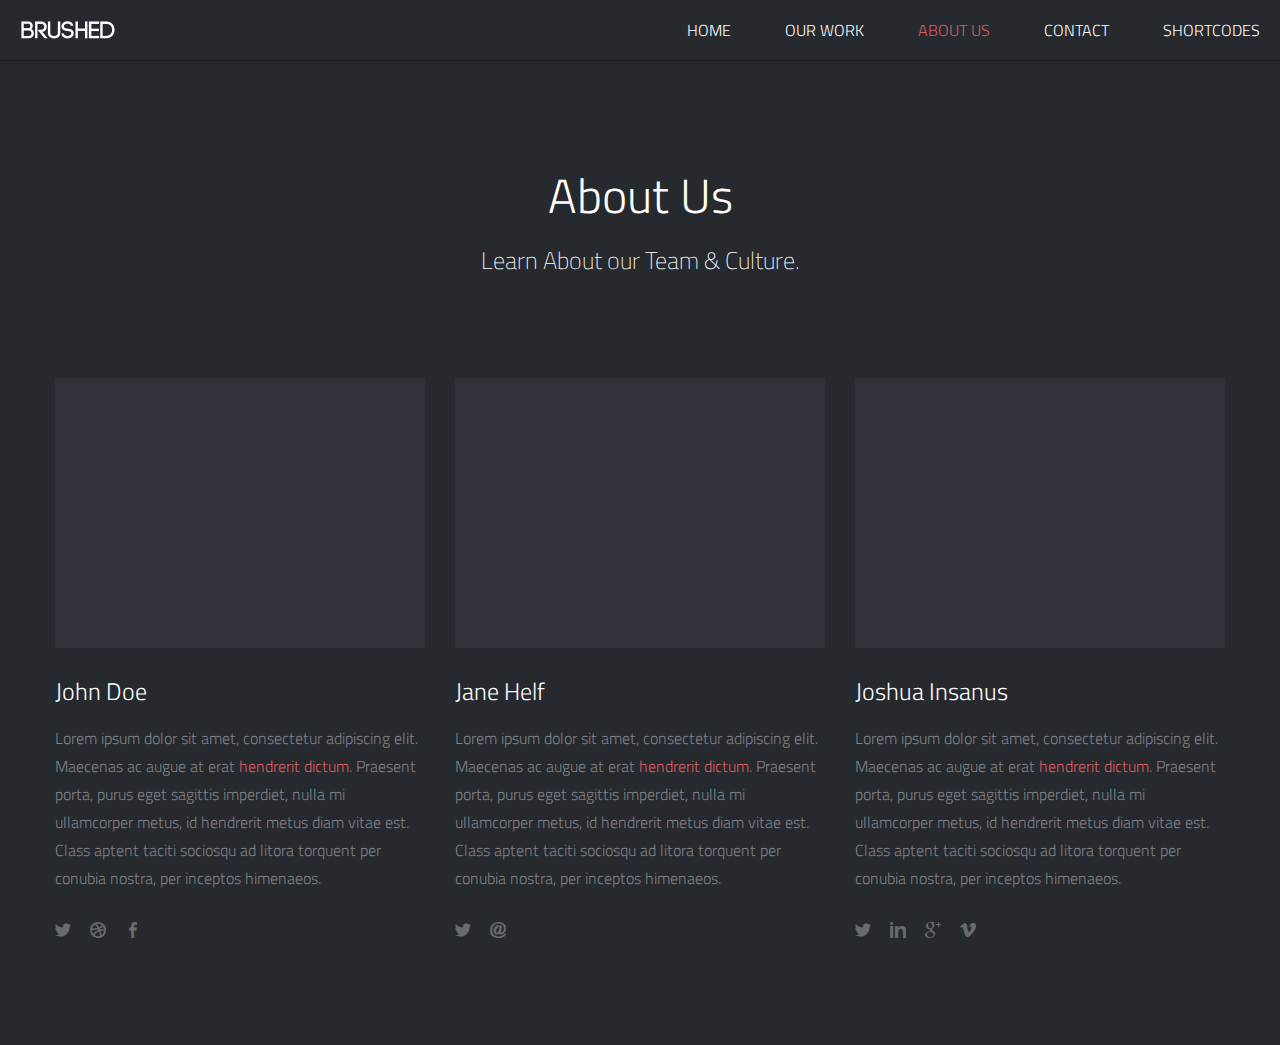
==== about.html @ 087b7934 "template after redirection of pages" ====
<!doctype html>
<head>

<!-- Meta Tags -->
<meta http-equiv="Content-Type" content="text/html; charset=UTF-8" />

<title>Brushed | Responsive One Page Template</title>   

<meta name="description" content="Insert Your Site Description" /> 

<!-- Mobile Specifics -->
<meta name="viewport" content="width=device-width, initial-scale=1.0">
<meta name="HandheldFriendly" content="true"/>
<meta name="MobileOptimized" content="320"/>   

<!-- Mobile Internet Explorer ClearType Technology -->
<!--[if IEMobile]>  <meta http-equiv="cleartype" content="on">  <![endif]-->

<!-- Bootstrap -->
<link href="_include/css/bootstrap.min.css" rel="stylesheet">

<!-- Main Style -->
<link href="_include/css/main.css" rel="stylesheet">

<!-- Supersized -->
<link href="_include/css/supersized.css" rel="stylesheet">
<link href="_include/css/supersized.shutter.css" rel="stylesheet">

<!-- FancyBox -->
<link href="_include/css/fancybox/jquery.fancybox.css" rel="stylesheet">

<!-- Font Icons -->
<link href="_include/css/fonts.css" rel="stylesheet">

<!-- Shortcodes -->
<link href="_include/css/shortcodes.css" rel="stylesheet">

<!-- Responsive -->
<link href="_include/css/bootstrap-responsive.min.css" rel="stylesheet">
<link href="_include/css/responsive.css" rel="stylesheet">

<!-- Supersized -->
<link href="_include/css/supersized.css" rel="stylesheet">
<link href="_include/css/supersized.shutter.css" rel="stylesheet">

<!-- Google Font -->
<link href='http://fonts.googleapis.com/css?family=Titillium+Web:400,200,200italic,300,300italic,400italic,600,600italic,700,700italic,900' rel='stylesheet' type='text/css'>

<!-- Fav Icon -->
<link rel="shortcut icon" href="#">

<link rel="apple-touch-icon" href="#">
<link rel="apple-touch-icon" sizes="114x114" href="#">
<link rel="apple-touch-icon" sizes="72x72" href="#">
<link rel="apple-touch-icon" sizes="144x144" href="#">

<!-- Modernizr -->
<script src="_include/js/modernizr.js"></script>

<!-- Analytics -->
<script type="text/javascript">

  var _gaq = _gaq || [];
  _gaq.push(['_setAccount', 'Insert Your Code']);
  _gaq.push(['_trackPageview']);

  (function() {
    var ga = document.createElement('script'); ga.type = 'text/javascript'; ga.async = true;
    ga.src = ('https:' == document.location.protocol ? 'https://ssl' : 'http://www') + '.google-analytics.com/ga.js';
    var s = document.getElementsByTagName('script')[0]; s.parentNode.insertBefore(ga, s);
  })();

</script>
<!-- End Analytics -->
<!-- Header -->
<header>
    <div class="sticky-nav">
        <a id="mobile-nav" class="menu-nav" href="#menu-nav"></a>
        
        <div id="logo">
            <a id="goUp" href="#home-slider" title="Brushed | Responsive One Page Template">Brushed Template</a>
        </div>
        
        <nav id="menu">
            <ul id="menu-nav">
                <li><a href="index.html">Home</a></li>
                <li><a href="#work">Our Work</a></li>
                <li class="current"><a href="about.html" class="external">About Us</a></li>
                <li><a href="contact.html" class="external">Contact</a></li>
                <li><a href="shortcodes.html" class="external">Shortcodes</a></li>
            </ul>
        </nav>
        
    </div>
</header>
<!-- End Header -->

</head>
<body>
<div id="about" class="page-alternate">
<div class="container">
    <!-- Title Page -->
    <div class="row">
        <div class="span12">
            <div class="title-page">
                <h2 class="title">About Us</h2>
                <h3 class="title-description">Learn About our Team &amp; Culture.</h3>
            </div>
        </div>
    </div>
    <!-- End Title Page -->
    
    <!-- People -->
    <div class="row">
    	
        <!-- Start Profile -->
    	<div class="span4 profile">
        	<div class="image-wrap">
                <div class="hover-wrap">
                    <span class="overlay-img"></span>
                    <span class="overlay-text-thumb">CTO/Founder</span>
                </div>
                <img src="_include/img/profile/profile-01.jpg" alt="John Doe">
            </div>
            <h3 class="profile-name">John Doe</h3>
            <p class="profile-description">Lorem ipsum dolor sit amet, consectetur adipiscing elit. Maecenas ac augue at erat <a href="#">hendrerit dictum</a>. 
            Praesent porta, purus eget sagittis imperdiet, nulla mi ullamcorper metus, id hendrerit metus diam vitae est. Class aptent taciti sociosqu ad litora torquent per conubia nostra, per inceptos himenaeos.</p>
            	
            <div class="social">
            	<ul class="social-icons">
                	<li><a href="#"><i class="font-icon-social-twitter"></i></a></li>
                    <li><a href="#"><i class="font-icon-social-dribbble"></i></a></li>
                    <li><a href="#"><i class="font-icon-social-facebook"></i></a></li>
                </ul>
            </div>
        </div>
        <!-- End Profile -->
        
        <!-- Start Profile -->
    	<div class="span4 profile">
        	<div class="image-wrap">
                <div class="hover-wrap">
                    <span class="overlay-img"></span>
                    <span class="overlay-text-thumb">Creative Director</span>
                </div>
                <img src="_include/img/profile/profile-02.jpg" alt="Jane Helf">
            </div>
            <h3 class="profile-name">Jane Helf</h3>
            <p class="profile-description">Lorem ipsum dolor sit amet, consectetur adipiscing elit. Maecenas ac augue at erat <a href="#">hendrerit dictum</a>. 
            Praesent porta, purus eget sagittis imperdiet, nulla mi ullamcorper metus, id hendrerit metus diam vitae est. Class aptent taciti sociosqu ad litora torquent per conubia nostra, per inceptos himenaeos.</p>
            	
            <div class="social">
            	<ul class="social-icons">
                	<li><a href="#"><i class="font-icon-social-twitter"></i></a></li>
                    <li><a href="#"><i class="font-icon-social-email"></i></a></li>
                </ul>
            </div>
        </div>
        <!-- End Profile -->
        
        <!-- Start Profile -->
    	<div class="span4 profile">
        	<div class="image-wrap">
                <div class="hover-wrap">
                    <span class="overlay-img"></span>
                    <span class="overlay-text-thumb">Lead Designer</span>
                </div>
                <img src="_include/img/profile/profile-03.jpg" alt="Joshua Insanus">
            </div>
            <h3 class="profile-name">Joshua Insanus</h3>
            <p class="profile-description">Lorem ipsum dolor sit amet, consectetur adipiscing elit. Maecenas ac augue at erat <a href="#">hendrerit dictum</a>. 
            Praesent porta, purus eget sagittis imperdiet, nulla mi ullamcorper metus, id hendrerit metus diam vitae est. Class aptent taciti sociosqu ad litora torquent per conubia nostra, per inceptos himenaeos.</p>
            	
            <div class="social">
            	<ul class="social-icons">
                	<li><a href="#"><i class="font-icon-social-twitter"></i></a></li>
                    <li><a href="#"><i class="font-icon-social-linkedin"></i></a></li>
                    <li><a href="#"><i class="font-icon-social-google-plus"></i></a></li>
                    <li><a href="#"><i class="font-icon-social-vimeo"></i></a></li>
                </ul>
            </div>
        </div>
        <!-- End Profile -->
        
    </div>
    <!-- End People -->
</div>
</div>
<!-- End About Section -->
</body>

</html>
---- _include/css/main.css ----
/*
Theme Name: Brushed 
Theme URI: http://www.themes.alessioatzeni.com/html/brushed/
Author: Alessio Atzeni
Author URI: http://www.alessioatzeni.com
Description: Personal Website and Portfolio of Alessio Atzeni
Version: 1.0
*/


/* ==================================================
   Basic Styles
================================================== */

html, body {
	height: 100%;
}

html, hmtl a{
	width:100%;
	font-size: 100%; 
	-webkit-text-size-adjust: 100%; 
	-ms-text-size-adjust: 100%;
}

body{
	background:#2F3238;
	color:#7F8289;
	font-weight:300;
	font-size:16px;
	font-family: 'Titillium Web', sans-serif;
	line-height:28px;
}


a{
	color:#DE5E60;
	text-decoration: none;
	cursor: pointer;
	
	-webkit-transition: color 0.1s linear 0s;	
	   -moz-transition: color 0.1s linear 0s;
		 -o-transition: color 0.1s linear 0s;
		    transition: color 0.1s linear 0s;
}

a:hover,
a:active,
a:focus{
	outline: 0;
	color:#FFFFFF;
	text-decoration:none;
}

a img {
	border: none;
}

a > img {
	vertical-align: bottom;	
}

img {
	max-width: none;	
}

strong {
  	font-weight: 500;
}

p {
	margin: 0 0 30px;
}

hr {
	border-style: dashed;
	border-color: #3C3F45;
	border-bottom: none;
	border-left: none;
	border-right: none;
	margin: 50px 0;	
}

.align_left{
	float:left;
	margin:0 25px 0 0px!important;
}

.align_right{
	float:right;
	margin:0 0 0 25px!important;
}

.text_align_left {
	text-align: left;
}

.text_align_center {
	text-align: center;
}

.text_align_right {
	text-align: right;	
}

.color-text {
    color: #DE5E60;
}

.through{
	text-decoration:line-through;
}

input, button, select, textarea {
	font-weight: 300;
	font-family: 'Titillium Web', sans-serif;
	outline: 0;
}

input:focus, 
textarea:focus,
input[type="text"]:focus {
	outline: 0;
}

input:-moz-placeholder,
textarea:-moz-placeholder {
  color: #7F8289;
}

input:-ms-input-placeholder,
textarea:-ms-input-placeholder {
  color: #7F8289;
}

input::-webkit-input-placeholder,
textarea::-webkit-input-placeholder {
  color: #7F8289;
}

/* ==================================================
   Code and Pre
================================================== */

code,
pre {
  	padding: 0 3px 2px;
  	-webkit-border-radius: 3px;
       -moz-border-radius: 3px;
            border-radius: 3px;
  	color: #232527;
  	font-size: 12px;
  	font-family: Monaco, Menlo, Consolas, "Courier New", monospace;
}

code {
  	padding: 2px 4px;
  	border: 1px solid #dde4e9;
  	background-color: #F6F6F6;
  	color: #232527;
  	white-space: nowrap;
}

pre {
  	display: block;
  	margin: 70px 50px;
  	padding: 30px;
  	border: 1px solid #dde4e9;
  	-webkit-border-radius: 4px;
       -moz-border-radius: 4px;
            border-radius: 4px;
  	background-color: #FCFCFC;
  	white-space: pre;
  	white-space: pre-wrap;
  	word-wrap: break-word;
  	word-break: break-all;
  	font-size: 12px;
  	line-height: 20px;
}

pre code {
  	padding: 0;
  	border: 0;
  	background-color: transparent;
  	color: inherit;
  	white-space: pre;
  	white-space: pre-wrap;
}

.pre-scrollable {
  	overflow-y: scroll;
  	max-height: 340px;
}

/* ==================================================
   Typography
================================================== */

h1,
h2,
h3,
h4,
h5,
h6{
	margin:0 0 20px 0;
	color:#FFFFFF;
	font-weight:300;
	font-family: 'Titillium Web', sans-serif;
	line-height:1.5em;
}

h1{
	font-size:48px;
}

h2{
	font-size:36px;
}

h3{
	font-size:24px;
}

h4{
	font-size:20px;
}

h5{
	font-size:18px;
}

h6{
	font-size:16px;
}

h3.spec {
	color: #FFFFFF;
    font-size: 24px;
    font-weight: 300;
    line-height: 1em;
    margin-bottom: 30px;
    text-transform: uppercase;
}


/* ==================================================
   Margin Bottom Sets
================================================== */

.margin-0{
	margin-bottom:0 !important;
}

.margin-10{
	margin-bottom:10px !important;
}

.margin-15{
	margin-bottom:15px !important;
}

.margin-20{
	margin-bottom:20px !important;
}

.margin-30{
	margin-bottom:30px !important;
}

.margin-40{
	margin-bottom:40px !important;
}

.margin-50{
	margin-bottom:50px !important;
}

.margin-60{
	margin-bottom:60px !important;
}

.margin-70{
	margin-bottom:70px !important;
}

.margin-80{
	margin-bottom:80px !important;
}

/* ==================================================
   Home Slider
================================================== */

#home-slider {
	position: relative;
	overflow: hidden;
	height: 100%;
}

#home-slider .overlay { 
	position: absolute;
	width: 100%;
	height: 100%;
	background: #26292E;
	opacity: 0.7;
	filter: alpha(opacity=70);
	z-index: 0;
}

#home-slider .slider-text {
	position: absolute;
	left: 50%;
	top: 50%;
	margin: -150px 0 0 -585px;
	width: 1170px;
	height: 250px;
	text-align: center;
	z-index: 2;	
}

#home-slider #slidecaption {
	width: 100%;
	line-height: 250px;
	margin: 0;
	text-align: center;
	text-shadow: none;	
}

#home-slider .slide-content {
	font-size: 60px;
	color: #FFFFFF;
	letter-spacing: -3px;
	text-transform: uppercase;	
}

#home-slider .control-nav {
	position: absolute;
	width: 100%;
	background: #2F3238;
	height: 50px;
	bottom: 0;
	z-index: 2;
}

#home-slider #nextslide,
#home-slider #prevslide {
	background-image: none;
	background-color: #26292E;
	display: inline-block;
	margin: 0;
	position: relative;
	top: 0;
	left: 0;
	right: 0;
	width: 50px;
	height: 50px;
	opacity: 1;
	filter: alpha(opacity=100);
	
	-webkit-transition: background 0.1s linear 0s;	
	   -moz-transition: background 0.1s linear 0s;
		 -o-transition: background 0.1s linear 0s;
		    transition: background 0.1s linear 0s;
}

#home-slider #nextslide {
	margin-left: -3px;	
}

#home-slider #nextsection {
	float:right;
}

#home-slider #nextslide:hover,
#home-slider #prevslide:hover {
	background-color:#DE5E60;
}

#home-slider #nextslide i,
#home-slider #prevslide i {
	font-size: 16px;
	color: #FFFFFF;
	position: absolute;
	left: 50%;
	top: 50%;
	margin-top: -7px;
	line-height: 1em;
}

#home-slider #nextslide i {
	margin-left: -8px;	
}

#home-slider #prevslide i {
	margin-left: -9px;	
}

#home-slider ul#slide-list {
	top: 50%;
	padding: 0;
	margin:-6px 0 0 0;	
}

#home-slider ul#slide-list li {
	margin-right: 12px;
}

#home-slider ul#slide-list li:last-child {
	margin-right: 0;	
}

#home-slider ul#slide-list li a {
	background-color: #6E7074;
	background-image: none;
	width: 12px;
	height: 12px;
	
	-webkit-border-radius: 999px;
	-moz-border-radius: 999px;
	border-radius: 999px;	
	
	-webkit-transition: background 0.1s linear 0s;	
	   -moz-transition: background 0.1s linear 0s;
		 -o-transition: background 0.1s linear 0s;
		    transition: background 0.1s linear 0s;
}

#home-slider ul#slide-list li a:hover {
	background-color: #FFFFFF;	
}

#home-slider ul#slide-list li.current-slide a,
#home-slider ul#slide-list li.current-slide a:hover {
	background-color:#DE5E60;
}

#home-slider #nextsection {
	background-color: #26292E;
	margin: 0;
	position: relative;
	float:right;
	width: 50px;
	height: 50px;
	
	-webkit-transition: background 0.1s linear 0s;	
	   -moz-transition: background 0.1s linear 0s;
		 -o-transition: background 0.1s linear 0s;
		    transition: background 0.1s linear 0s;
}

#home-slider #nextsection:hover {
	background-color:#DE5E60;
}

#home-slider #nextsection i {
	font-size: 16px;
	color: #FFFFFF;
	position: absolute;
	left: 50%;
	top: 50%;
	margin-top: -7px;
	line-height: 1em;
}

#home-slider #nextsection i {
	margin-left: -7px;	
}


/* ==================================================
   Header
================================================== */

header {
	width: 100%;
	z-index: 99;
}

header .sticky-nav {
	position: relative;
	width: 100%;
	height: 60px;
	background: #26292E;
	z-index: 1001;
	
	-webkit-box-shadow: 0 1px 1px rgba(0, 0, 0, 0.25);
	-moz-box-shadow: 0 1px 1px rgba(0, 0, 0, 0.25);
	box-shadow: 0 1px 1px rgba(0, 0, 0, 0.25);
}

header .sticky-nav.stuck {
	position: fixed;
	top: 0;
	left: 0;
	z-index: 1001;
}

header #logo {
	color: #FFFFFF;
	float: left;
	padding: 15px 0;
	margin-left: 20px;
}

header #logo a {
	background: url(../img/logo.png) no-repeat;
	width: 96px;
	height: 30px;
	text-indent: -9999px;
	display: block;
	opacity: 1;
	filter: alpha(opacity=100);
	
	-webkit-transition: opacity 0.25s ease-in-out 0s;	
	   -moz-transition: opacity 0.25s ease-in-out 0s;
		 -o-transition: opacity 0.25s ease-in-out 0s;
		    transition: opacity 0.25s ease-in-out 0s;	
}

header #logo a:hover {
	opacity: 0.65;
	filter: alpha(opacity=65);	
}

nav#menu {
	float: right;
	margin-right: 20px;
}

nav#menu #menu-nav {
	margin: 0;
	padding: 0;	
}

nav#menu #menu-nav li {
	list-style: none;
	display: inline-block;
	margin-left: 50px;	
}

nav#menu #menu-nav li:first-child {
	margin-left: 0;	
}

nav#menu #menu-nav li a {
	color: #FFFFFF;
	font-size: 16px;
	font-weight: 300;
	line-height: 60px;
	display: block;
	text-transform: uppercase;
}

nav#menu #menu-nav li.current a,
nav#menu #menu-nav li a:hover {
	color: #DE5E60;
}


/* ==================================================
   Mobile Navigation
================================================== */

#mobile-nav {
	display: none;	
}

.menu-nav {
	background:url(../img/menu-mobile.png) 0 0 no-repeat;
	width: 16px;
	height: 16px;
	display: block;
	margin: 22px 0 0 0;
	
	-webkit-transform: rotate(0deg);
	   -moz-transform: rotate(0deg);
		-ms-transform: rotate(0deg);
		 -o-transform: rotate(0deg);
			transform: rotate(0deg);
	
	-webkit-transition: -webkit-transform 250ms ease-out 0s;	
	   -moz-transition: -moz-transform 250ms ease-out 0s;
		 -o-transition: -o-transform 250ms ease-out 0s;
		    transition: transform 250ms ease-out 0s;
}

.menu-nav.open {
	background-position: 0 -16px;
		  
	-webkit-transform: rotate(-180deg);
	   -moz-transform: rotate(-180deg);
		-ms-transform: rotate(-180deg);
		 -o-transform: rotate(-180deg);
			transform: rotate(-180deg);
	
	-webkit-transition: -webkit-transform 250ms ease-out 0s;	
	   -moz-transition: -moz-transform 250ms ease-out 0s;
		 -o-transition: -o-transform 250ms ease-out 0s;
		    transition: transform 250ms ease-out 0s;	
}

#navigation-mobile {
	display: none;
	text-align: center;
	width: 100%;
	background: #26292E;	
	border-bottom: 1px solid #2F3238;
	position: relative;
	float: left;
	z-index: 9999;
}

#navigation-mobile li {
	list-style: none;
	border-top: 1px solid #2F3238;
}

#navigation-mobile li a{
	display: block;
	font-size: 16px;
	text-transform: uppercase;
	padding: 20px 0;
}


/* ==================================================
   Section Page
================================================== */

.page {
	background: #2F3238;
	padding: 100px 0;
	position: relative;
	z-index: 99;
}

.page-alternate {
	background: #26292E;
	padding: 100px 0;
	position: relative;
	z-index: 99;
}

.title-page {
	text-align: center;
	margin-bottom: 100px;	
}

.title-page .title {
	font-size: 48px;
	margin: 0 0 10px 0
}

.title-page .title-description {
	font-size: 24px;
	font-weight: 200;
	margin: 0;
}

/* ==================================================
   Section Portfolio
================================================== */

.type-work {
	color: #FFFFFF;
	font-size: 24px;
	font-weight: 300;
	margin-bottom: 30px;
	line-height: 1em;
	text-transform: uppercase;
}

.work-nav #filters {
	margin: 0;
	padding: 0;
	list-style: none;
}

.work-nav #filters li {
	margin: 0 0 30px 0;
	padding: 0;
}

.work-nav #filters li a {
	color: #7F8289;
	font-size: 16px;
	display: block;	
}

.work-nav #filters li a:hover {
	color: #FFFFFF;
}

.work-nav #filters li a.selected {
	color: #DE5E60;
}

#thumbs {
	margin: 0;
	padding: 0;	
}

#thumbs li {
	list-style-type: none;
}

.item-thumbs {
	position: relative;
	overflow: hidden;
	margin-bottom: 30px;
	cursor: pointer;
}

.item-thumbs a + img {
	width: 100%;	
}

.item-thumbs .hover-wrap {
	position: absolute;
	display: block;
	width: 100%;
	height: 100%;
	
	opacity: 0;
	filter: alpha(opacity=0);
	
	-webkit-transition: all 450ms ease-out 0s;	
	   -moz-transition: all 450ms ease-out 0s;
		 -o-transition: all 450ms ease-out 0s;
		    transition: all 450ms ease-out 0s;
		  
	-webkit-transform: rotateY(180deg) scale(0.5,0.5);
	   -moz-transform: rotateY(180deg) scale(0.5,0.5);
		-ms-transform: rotateY(180deg) scale(0.5,0.5);
		 -o-transform: rotateY(180deg) scale(0.5,0.5);
			transform: rotateY(180deg) scale(0.5,0.5);	
}

.item-thumbs:hover .hover-wrap,
.item-thumbs.active .hover-wrap {
	opacity: 1;
	filter: alpha(opacity=100);
	
	-webkit-transform: rotateY(0deg) scale(1,1);
	   -moz-transform: rotateY(0deg) scale(1,1);
		-ms-transform: rotateY(0deg) scale(1,1);
		 -o-transform: rotateY(0deg) scale(1,1);
		    transform: rotateY(0deg) scale(1,1);
}

.item-thumbs .hover-wrap .overlay-img {
	position: absolute;
	width: 100%;
	height: 100%;
	background: #DE5E60;
	
	opacity: 0.80;
	filter: alpha(opacity=80);
}

.item-thumbs .hover-wrap .overlay-img-thumb {
	position: absolute;
	top: 50%;
	left: 50%;
	margin: -16px 0 0 -16px;
	color: #FFFFFF;
	font-size: 32px;
	line-height: 1em;
	
	opacity: 1;
	filter: alpha(opacity=100);
}


/* ==================================================
   About Section
================================================== */

.profile-name {
	margin-bottom: 15px;	
}

.profile-description {
	margin-bottom: 25px;	
}

.image-wrap {
	position: relative;
	overflow: hidden;
	margin-bottom: 25px;
	cursor: pointer;
}

.image-wrap img {
	width: 100%;	
}

.image-wrap  .hover-wrap {
	position: absolute;
	display: block;
	width: 100%;
	height: 100%;
	
	opacity: 0;
	filter: alpha(opacity=0);
	
	-webkit-transition: all 450ms ease-out 0s;	
	   -moz-transition: all 450ms ease-out 0s;
		 -o-transition: all 450ms ease-out 0s;
		    transition: all 450ms ease-out 0s;
		  
	-webkit-transform: rotateY(180deg) scale(0.5,0.5);
	   -moz-transform: rotateY(180deg) scale(0.5,0.5);
		-ms-transform: rotateY(180deg) scale(0.5,0.5);
		 -o-transform: rotateY(180deg) scale(0.5,0.5);
			transform: rotateY(180deg) scale(0.5,0.5);	
}

.image-wrap:hover .hover-wrap,
.image-wrap.active .hover-wrap {
	opacity: 1;
	filter: alpha(opacity=100);
	
	-webkit-transform: rotateY(0deg) scale(1,1);
	   -moz-transform: rotateY(0deg) scale(1,1);
		-ms-transform: rotateY(0deg) scale(1,1);
		 -o-transform: rotateY(0deg) scale(1,1);
		    transform: rotateY(0deg) scale(1,1);
}

.image-wrap .hover-wrap .overlay-img {
	position: absolute;
	width: 100%;
	height: 100%;
	background: #DE5E60;
	
	opacity: 0.80;
	filter: alpha(opacity=80);
}

.image-wrap .hover-wrap .overlay-text-thumb {
	position: absolute;
	width: 100%;
	height: 32px;
	top: 50%;
	margin: -16px 0 0 0;
	color: #FFFFFF;
	font-size: 20px;
	font-weight: 300;
	line-height: 32px;
	text-transform: uppercase;
	text-align: center;
	
	opacity: 1;
	filter: alpha(opacity=100);
}

.social-icons {
	margin: 0;
	padding: 0;
}

.social-icons li {
	display: inline-block;
	margin-left: 15px;	
}

.social-icons li:first-child {
	margin-left: 0;
}

.social-icons li a{
	color: #FFFFFF;
	font-size: 16px;
	line-height: 1em;
	width: 16px;
	height: 16px;
	
	opacity: 0.3;
	filter: alpha(opacity=30);
	
	-webkit-transition: opacity 0.1s linear 0s;	
	   -moz-transition: opacity 0.1s linear 0s;
		 -o-transition: opacity 0.1s linear 0s;
		    transition: opacity 0.1s linear 0s;
}

.social-icons li a:hover{
	opacity: 1;
	filter: alpha(opacity=100);
}

/* ==================================================
   Contact Section
================================================== */

.contact-details h3 {
	color: #FFFFFF;
    font-size: 24px;
    font-weight: 300;
    margin-bottom: 30px;
	line-height: 1em;
    text-transform: uppercase;
}

.contact-details ul {
	margin: 0;
	padding: 0;
	list-style: none;	
}

.contact-details ul li {
	margin: 0 0 20px;
	line-height: 28px;
	padding: 0;	
}

#contact-form {
	margin-bottom: 0;	
}

#contact-form p {
	margin-bottom: 1px;	
}

#contact-form input,
#contact-form textarea {
    border: none;
	-webkit-border-radius: 0;
	-moz-border-radius: 0;
    border-radius: 0;
	
    -webkit-box-shadow: none;
	-moz-box-shadow: none;
	box-shadow: none;
	
	background: #26292E;
    color: #FFFFFF;
    font-size: 16px;
    height: auto;
    padding: 15px;
	margin: 0;
	
    resize: none;
}

#contact-form input {
    width: 100%;
	-webkit-box-sizing: border-box;
	-moz-box-sizing: border-box;
	box-sizing: border-box;
}

#contact-form textarea {
    width: 100%;
	resize: vertical;
	-webkit-box-sizing: border-box;
	-moz-box-sizing: border-box;
	box-sizing: border-box;
}

#contact-form .submit {
    background: #3C3F45;
    color: #23262C;
    cursor: pointer;
    display: inline-block;
    font-size: 18px;
    font-weight: 500;
    padding: 16px 40px;
    text-align: center;
    vertical-align: middle;
    width: auto;
	margin-top: 30px;
	
	-webkit-transition: background 0.1s linear 0s, color 0.1s linear 0s;	
	   -moz-transition: background 0.1s linear 0s, color 0.1s linear 0s;
		 -o-transition: background 0.1s linear 0s, color 0.1s linear 0s;
		    transition: background 0.1s linear 0s, color 0.1s linear 0s;
}

#contact-form .submit:hover {
    background: #DE5E60;
    color: #FFFFFF;
}

#response {
	margin-top: 20px;
	color: #FFFFFF;
}


/* ==================================================
   Twitter Feed
================================================== */

#twitter-feed {
	padding: 100px 0 90px;
	text-align: center;	
}

#twitter-feed .follow {
	position: absolute;
	bottom: 30px;
	left: 50%;
	margin-left: -8px;
	font-size: 16px;	
}

#ticker .tweet_list {
	margin: 0;
	padding: 0;
	height: 64px;
	list-style: none;
	overflow-y: hidden;	
}

#ticker .tweet_list li {
	font-size: 18px;
	height: 64px;
	line-height: 28px;
	overflow: hidden;
}

#ticker .tweet_list .tweet_time a {
	color: #7f8289;
	font-size: 14px;
	font-style: italic;
	margin-left: 10px;	
}

#ticker .tweet_list .tweet_time a:hover {
	color: #FFFFFF;	
}


/* ==================================================
   Social Area
================================================== */

#social-area {
    text-align: center;
}

#social-area #social ul {
	margin: 0;
	padding: 0;
}

#social-area #social ul li {
	display: inline-block;
	margin-left: 30px;
	list-style: none;
	cursor: pointer;
}

#social-area #social ul li:first-child {
	margin-left: 0;
}

#social ul li a {
	display: block;
	width: 70px;
	height: 70px;

	background: #26292E;
	
	-webkit-transition: all 400ms ease-out 0s;	
	   -moz-transition: all 400ms ease-out 0s;
		 -o-transition: all 400ms ease-out 0s;
		    transition: all 400ms ease-out 0s;
	
	-webkit-transform: rotateY(180deg);
	   -moz-transform: rotateY(180deg);
		-ms-transform: rotateY(180deg);
		 -o-transform: rotateY(180deg);
			transform: rotateY(180deg);
}

#social ul li a span {
	display: inline-block;
	margin: 0;
	color: #55606a;
	font-size: 32px;
	line-height: 70px;
	
	opacity: 0.3;
	filter: alpha(opacity=30);
	
	-webkit-transition: all 400ms ease-out 0s;	
	   -moz-transition: all 400ms ease-out 0s;
		 -o-transition: all 400ms ease-out 0s;
		    transition: all 400ms ease-out 0s;
		  
	-webkit-transform: rotateY(180deg);
	   -moz-transform: rotateY(180deg);
		-ms-transform: rotateY(180deg);
		 -o-transform: rotateY(180deg);
			transform: rotateY(180deg);
}

#social ul li:hover a,
#social ul li.active a {
	background-color: #DE5E60;	
	
	-webkit-transform: rotateY(0deg);
	   -moz-transform: rotateY(0deg);
		-ms-transform: rotateY(0deg);
		 -o-transform: rotateY(0deg);
		    transform: rotateY(0deg);
}

#social ul li:hover a span,
#social ul li.active a span {
	color: #FFFFFF;
	opacity: 1;
	filter: alpha(opacity=100);
	
	-webkit-transform: rotateY(0deg);
	   -moz-transform: rotateY(0deg);
		-ms-transform: rotateY(0deg);
		 -o-transform: rotateY(0deg);
			transform: rotateY(0deg);
}

/* ==================================================
   Footer
================================================== */

footer {
	position: relative;
	width: 100%;
	height: auto;
	background: #26292E;
	text-align: center;
	z-index: 99;
}

footer .credits {
	color: #FFFFFF;
	font-size: 13px;
	margin-bottom: 0;
	padding: 20px 0;
	text-transform: uppercase;	
}

/* ==================================================
   Back to Top
================================================== */

#back-to-top {
	display: none;
	background-color: #3C3F45;
	margin: 0;
	position: fixed;
	bottom: 0;
	right: 0;
	width: 50px;
	height: 50px;
	z-index: 99;
	
	-webkit-transition: background 0.1s linear 0s;	
	   -moz-transition: background 0.1s linear 0s;
		 -o-transition: background 0.1s linear 0s;
		    transition: background 0.1s linear 0s;
}

#back-to-top:hover {
	background-color:#DE5E60;
}

#back-to-top i {
	font-size: 16px;
	color: #FFFFFF;
	position: absolute;
	left: 50%;
	top: 50%;
	margin-top: -7px;
	line-height: 1em;
}

#back-to-top i {
	margin-left: -7px;	
}


/* ==================================================
   Preloader
================================================== */

#jpreOverlay,
#jSplash {
	background-color: #2F3238;
	position: absolute;
	width: 100%;
	height: 100%;
	z-index: 700;
}

#jpreSlide{
	position: absolute;
	top: 50% !important;
	left: 50% !important;
	margin: -50px 0 0 -50px;
	width: 100px;
	height: 100px;
}

#jpreLoader {
	position: relative !important;
	width: 100% !important;
	height: 100% !important;
	top: 0 !important;	
}

#jprePercentage {
	width: 50px;
	height: 50px !important;
	line-height: 50px;
	position: absolute !important;
	text-align: center;
	left: 50%;
	top: 50%;
	margin: -25px 0 0 -25px;
	z-index: 800;
	
	font-size: 24px;
	color: #FFFFFF;	

	-webkit-animation: circle 1s infinite forwards;
	   -moz-animation: circle 1s infinite forwards;
		-ms-animation: circle 1s infinite forwards;
		 -o-animation: circle 1s infinite forwards;
			animation: circle 1s infinite forwards;
}

#circle {
	position: absolute;
	top: 50%;
	left: 50%;
	z-index: 11;
	margin: -50px 0 0 -50px;
	width: 100px;
	height: 100px;
	background: #DE5E60;
	-webkit-border-radius: 999px;
	-moz-border-radius: 999px;
	border-radius: 999px;
	opacity: 0;
	filter: alpha(opacity=0);
			
	-webkit-animation: circle 1s infinite forwards;
	   -moz-animation: circle 1s infinite forwards;
		-ms-animation: circle 1s infinite forwards;
			animation: circle 1s infinite forwards;
}

@-webkit-keyframes circle {
	0% {-webkit-transform: rotateY(0deg);
		-webkit-animation-timing-function: ease-in;
	}
	50% {-webkit-transform: rotateY(180deg);
		-webkit-animation-timing-function: ease-out;
	}
	100% {-webkit-transform: rotateY(0deg);
		-webkit-animation-timing-function: ease-in;
	}
}

@-moz-keyframes circle {
	0% {-moz-transform: rotateY(0deg);
	}
	50% {-moz-transform: rotateY(180deg);
		-moz-animation-timing-function: ease-out;
	}
	100% {-moz-transform: rotateY(0deg);
		-moz-animation-timing-function: ease-in;
	}
}

@-ms-keyframes circle {
	0% {-ms-transform: rotateY(0deg);
		-ms-animation-timing-function: ease-in;
	}
	50% {-ms-transform: rotateY(180deg);
		-ms-animation-timing-function: ease-out;
	}
	100% {-ms-transform: rotateY(0deg);
		-ms-animation-timing-function: ease-in;
	}
}

@-o-keyframes circle {
	0% {-o-transform: rotateY(0deg);
		-o-animation-timing-function: ease-in;
	}
	50% {-o-transform: rotateY(180deg);
		-o-animation-timing-function: ease-out;
	}
	100% {-o-transform: rotateY(0deg);
		-o-animation-timing-function: ease-in;
	}
}

@keyframes circle {
	0% {transform: rotateY(0deg);
		animation-timing-function: ease-in;
	}
	50% {transform: rotateY(180deg);
		animation-timing-function: ease-out;
	}
	100% {transform: rotateY(0deg);
		animation-timing-function: ease-in;
	}
}


/* ==================================================
   Isotope Filtering
================================================== */

/**** Isotope Filtering ****/

.isotope-item {
  z-index: 2;
}

.isotope-hidden.isotope-item {
  pointer-events: none;
  z-index: 1;
}

/**** Isotope CSS3 transitions ****/

.isotope,
.isotope .isotope-item {
  -webkit-transition-duration: 0.8s;
     -moz-transition-duration: 0.8s;
      -ms-transition-duration: 0.8s;
       -o-transition-duration: 0.8s;
          transition-duration: 0.8s;
}

.isotope {
  -webkit-transition-property: height, width;
     -moz-transition-property: height, width;
      -ms-transition-property: height, width;
       -o-transition-property: height, width;
          transition-property: height, width;
}

.isotope .isotope-item {
  -webkit-transition-property: -webkit-transform, opacity;
     -moz-transition-property:    -moz-transform, opacity;
      -ms-transition-property:     -ms-transform, opacity;
       -o-transition-property:      -o-transform, opacity;
          transition-property:         transform, opacity;
}

/**** disabling Isotope CSS3 transitions ****/

.isotope.no-transition,
.isotope.no-transition .isotope-item,
.isotope .isotope-item.no-transition {
  -webkit-transition-duration: 0s;
     -moz-transition-duration: 0s;
      -ms-transition-duration: 0s;
       -o-transition-duration: 0s;
          transition-duration: 0s;
}

/* End: Recommended Isotope styles */



/* disable CSS transitions for containers with infinite scrolling*/
.isotope.infinite-scrolling {
  -webkit-transition: none;
     -moz-transition: none;
      -ms-transition: none;
       -o-transition: none;
          transition: none;
}
---- _include/css/supersized.css ----
/*

	Supersized - Fullscreen Slideshow jQuery Plugin
	Version : 3.2.7
	Site	: www.buildinternet.com/project/supersized
	
	Author	: Sam Dunn
	Company : One Mighty Roar (www.onemightyroar.com)
	License : MIT License / GPL License
	
*/

* { margin:0; padding:0; }
img { border:none; }

#supersized-loader { position:absolute; top:50%; left:50%; z-index:0; width:60px; height:60px; margin:-30px 0 0 -30px; text-indent:-999em; background:url(../img/progress.gif) no-repeat center center;}

#supersized {  display:block; position:fixed; left:0; top:0; overflow:hidden; z-index:-1; height:100%; width:100%; margin:0; padding:0; }
#supersized img { width:auto; height:auto; position:relative; display:none; outline:none; border:none; }
#supersized.speed img { -ms-interpolation-mode:nearest-neighbor; image-rendering: -moz-crisp-edges; }	/*Speed*/
#supersized.quality img { -ms-interpolation-mode:bicubic; image-rendering: optimizeQuality; }			/*Quality*/

#supersized li { display:block; list-style:none; z-index:-30; position:fixed; overflow:hidden; top:0; left:0; width:100%; height:100%; background:#111; }
#supersized a { width:100%; height:100%; display:block; }
#supersized li.prevslide { z-index:-20; }
#supersized li.activeslide { z-index:-10; }
#supersized li.image-loading { background:#111 url(../img/progress.gif) no-repeat center center; width:100%; height:100%; }
#supersized li.image-loading img{ visibility:hidden; }
#supersized li.prevslide img, #supersized li.activeslide img{ display:inline-block; }
---- _include/css/supersized.shutter.css ----
/*

Supersized - Fullscreen Slideshow jQuery Plugin
Version : 3.2.7
Site	: www.buildinternet.com/project/supersized

Theme 	: Shutter 1.2
Author	: Sam Dunn
Company : One Mighty Roar (www.onemightyroar.com)
License : MIT License / GPL License

*/

/* Controls Bar
----------------------------*/
#controls-wrapper { margin:0 auto; height:42px; width:100%; bottom:0px; left:0; z-index:4; background:url(../img/nav-bg.png) repeat-x; position:fixed; }
#controls { overflow:hidden; height:100%; position:relative; text-align:left; z-index:5; }
#slidecounter { float:left; color:#999; font:14px "Helvetica Neue", Helvetica, Arial, sans-serif; text-shadow:#000 0 -1px 0; margin:0px 10px 0 15px; line-height:42px; }
#slidecaption { overflow:hidden; float:left; color:#FFF; font:400 14px "Helvetica Neue", Helvetica, Arial, sans-serif; text-shadow:#000 1px 1px 2px; margin:0 20px 0 0; line-height:42px; }

#navigation { float:right; margin:0px 20px 0 0; }
#play-button{ float:left; margin-top:1px;border-right:1px solid #333; background:url('../img/supersized/bg-hover.png') repeat-x 0 44px; }
#play-button:hover{ background-position:0 1px; cursor:pointer; }

#prevslide, #nextslide{ position:absolute; height:43px; width:43px; top:50%; margin-top:-21px; opacity:0.6; }
#prevslide{ left:10px; background:url('../img/supersized/back.png'); }
#nextslide{ right:10px; background:url('../img/supersized/forward.png'); }
#prevslide:active, #nextslide:active{ margin-top:-19px; }
#prevslide:hover, #nextslide:hover{ cursor:pointer; }

ul#slide-list{ padding:15px 0; float:left; position:absolute; left:50%; }
ul#slide-list li{ list-style:none; width:12px; height:12px; float:left; margin:0 5px 0 0; }
ul#slide-list li.current-slide a, ul#slide-list li.current-slide a:hover{ background-position:0 0px; }
ul#slide-list li a{ display:block; width:12px; height:12px; background:url('../img/supersized/nav-dot.png') no-repeat 0 -24px; }
ul#slide-list li a:hover{ background-position:0 -12px; cursor:pointer; }

#tray-button{ float:right; margin-top:1px; border-left:1px solid #333; background:url('../img/supersized/bg-hover.png') repeat-x 0 44px; }
#tray-button:hover{ background-position:0 1px; cursor:pointer; }


/* Progress Bar
----------------------------*/					
#progress-back{ z-index:5; position:fixed; bottom:42px; left:0; height:8px; width:100%; background:url('../img/supersized/progress-back.png') repeat-x; }
#progress-bar{ position:relative; height:8px; width:100%; background:url('../img/supersized/progress-bar.png') repeat-x; }


/* Thumbnail Navigation
----------------------------*/	
#nextthumb,#prevthumb { z-index:2; display:none; position:fixed; bottom:61px; height:75px; width:100px; overflow:hidden; background:#ddd; border:1px solid #fff; -webkit-box-shadow:0 0 5px #000; }
#nextthumb { right:12px; }
#prevthumb { left:12px; }
#nextthumb img, #prevthumb img { width:150px; height:auto;  }
#nextthumb:active, #prevthumb:active { bottom:59px; }
#nextthumb:hover, #prevthumb:hover { cursor:pointer; }


/* Thumbnail Tray
----------------------------*/			
#thumb-tray{ position:fixed; z-index:3; bottom:0; left:0; background:url(../img/bg-black.png); height:150px; width:100%; overflow:hidden; text-align:center; -moz-box-shadow: 0px 0px 4px #000; -webkit-box-shadow: 0px 0px 4px #000; box-shadow: 0px 0px 4px #000; }

#thumb-back, #thumb-forward{ position:absolute; z-index:5; bottom:42px; height:108px; width:40px; }
#thumb-back{ left:0; background: url('../img/supersized/thumb-back.png') no-repeat center center;}
#thumb-forward{ right:0; background:url('../img/supersized/thumb-forward.png') no-repeat center center;}
#thumb-back:hover, #thumb-forward:hover{ cursor:pointer; background-color:rgba(256,256,256, 0.1); }
#thumb-back:hover{ border-right:1px solid rgba(256,256,256, 0.2); }
#thumb-forward:hover{ border-left:1px solid rgba(256,256,256, 0.2); }


ul#thumb-list{ display:inline-block; list-style:none; position:relative; left:0px; padding:0 0px; }
ul#thumb-list li{ background:#111; list-style:none; display:inline; width:150px; height:108px; overflow:hidden; float:left; margin:0; }
ul#thumb-list li img { width:200px; height:auto; opacity:0.5; -ms-filter: "progid:DXImageTransform.Microsoft.Alpha(Opacity=60)"; filter:alpha(opacity=60); -webkit-transition: all 100ms ease-in-out; -moz-transition: all 100ms ease-in-out; -o-transition: all 100ms ease-in-out; -ms-transition: all 100ms ease-in-out; transition: all 100ms ease-in-out; }
ul#thumb-list li.current-thumb img, ul#thumb-list li:hover img{ opacity:1; -ms-filter: "progid:DXImageTransform.Microsoft.Alpha(Opacity=100)"; filter:alpha(opacity=100); }
ul#thumb-list li:hover{ cursor:pointer; }
---- _include/css/fonts.css ----
/* ==================================================
Font-Face Icons
================================================== */

@font-face {
	font-family: 'Icons';
	src:url('fonts/Icons.eot');
	src:url('fonts/Icons.eot?#iefix') format('embedded-opentype'),
		url('fonts/Icons.woff') format('woff'),
		url('fonts/Icons.ttf') format('truetype'),
		url('fonts/Icons.svg#Icons') format('svg');
	font-weight: normal;
	font-style: normal;
}

/* Use the following CSS code if you want to use data attributes for inserting your icons */
[data-icon]:before {
	font-family: 'Icons';
	content: attr(data-icon);
	speak: none;
	font-weight: normal;
	font-variant: normal;
	text-transform: none;
	line-height: 1;
	-webkit-font-smoothing: antialiased;
}

[class^="font-"]:before, [class*=" font-"]:before {
	font-family: 'Icons';
	speak: none;
	font-style: normal;
	font-weight: normal;
	font-variant: normal;
	text-transform: none;
	-webkit-font-smoothing: antialiased;
}

[class^="font-"],
[class*=" font-"]{
	display:inline-block;
	line-height:1em;
}

/* Use the following CSS code if you want to have a class per icon */
/*
Instead of a list of all class selectors,
you can use the generic selector below, but it's slower:
[class*="font-icon-"] {
*/
.font-icon-zoom-out, .font-icon-zoom-in, .font-icon-wrench, .font-icon-waves, .font-icon-warning, .font-icon-volume-up, .font-icon-volume-off, .font-icon-volume-down, .font-icon-viewport, .font-icon-user, .font-icon-user-border, .font-icon-upload, .font-icon-upload-2, .font-icon-unlock, .font-icon-underline, .font-icon-tint, .font-icon-time, .font-icon-text, .font-icon-text-width, .font-icon-text-height, .font-icon-tags, .font-icon-tag, .font-icon-table, .font-icon-strikethrough, .font-icon-stop, .font-icon-step-forward, .font-icon-step-backward, .font-icon-stars, .font-icon-star, .font-icon-star-line, .font-icon-star-half, .font-icon-sort, .font-icon-sort-up, .font-icon-sort-down, .font-icon-social-zerply, .font-icon-social-youtube, .font-icon-social-yelp, .font-icon-social-yahoo, .font-icon-social-wordpress, .font-icon-social-virb, .font-icon-social-vimeo, .font-icon-social-viddler, .font-icon-social-twitter, .font-icon-social-tumblr, .font-icon-social-stumbleupon, .font-icon-social-soundcloud, .font-icon-social-skype, .font-icon-social-share-this, .font-icon-social-quora, .font-icon-social-pinterest, .font-icon-social-photobucket, .font-icon-social-paypal, .font-icon-social-myspace, .font-icon-social-linkedin, .font-icon-social-last-fm, .font-icon-social-grooveshark, .font-icon-social-google-plus, .font-icon-social-github, .font-icon-social-forrst, .font-icon-social-flickr, .font-icon-social-facebook, .font-icon-social-evernote, .font-icon-social-envato, .font-icon-social-email, .font-icon-social-dribbble, .font-icon-social-digg, .font-icon-social-deviant-art, .font-icon-social-blogger, .font-icon-social-behance, .font-icon-social-bebo, .font-icon-social-addthis, .font-icon-social-500px, .font-icon-sitemap, .font-icon-signout, .font-icon-signin, .font-icon-signal, .font-icon-shopping-cart, .font-icon-search, .font-icon-rss, .font-icon-road, .font-icon-retweet, .font-icon-resize-vertical, .font-icon-resize-vertical-2, .font-icon-resize-small, .font-icon-resize-horizontal, .font-icon-resize-horizontal-2, .font-icon-resize-fullscreen, .font-icon-resize-full, .font-icon-repeat, .font-icon-reorder, .font-icon-remove, .font-icon-remove-sign, .font-icon-remove-circle, .font-icon-read-more, .font-icon-random, .font-icon-question-sign, .font-icon-pushpin, .font-icon-pushpin-2, .font-icon-print, .font-icon-plus, .font-icon-plus-sign, .font-icon-play, .font-icon-picture, .font-icon-phone, .font-icon-phone-sign, .font-icon-phone-boxed, .font-icon-pause, .font-icon-paste, .font-icon-paper-clip, .font-icon-ok, .font-icon-ok-sign, .font-icon-ok-circle, .font-icon-music, .font-icon-move, .font-icon-money, .font-icon-minus, .font-icon-minus-sign, .font-icon-map, .font-icon-map-marker, .font-icon-map-marker-2, .font-icon-magnet, .font-icon-magic, .font-icon-lock, .font-icon-list, .font-icon-list-3, .font-icon-list-2, .font-icon-link, .font-icon-layer, .font-icon-key, .font-icon-italic, .font-icon-info, .font-icon-indent-right, .font-icon-indent-left, .font-icon-inbox, .font-icon-inbox-empty, .font-icon-home, .font-icon-heart, .font-icon-heart-line, .font-icon-headphones, .font-icon-headphones-line, .font-icon-headphones-line-2, .font-icon-headphones-2, .font-icon-hdd, .font-icon-group, .font-icon-grid, .font-icon-grid-large, .font-icon-globe_line, .font-icon-glass, .font-icon-glass_2, .font-icon-gift, .font-icon-forward, .font-icon-font, .font-icon-folder-open, .font-icon-folder-close, .font-icon-flag, .font-icon-fire, .font-icon-film, .font-icon-file, .font-icon-file-empty, .font-icon-fast-forward, .font-icon-fast-backward, .font-icon-facetime, .font-icon-eye, .font-icon-eye_disable, .font-icon-expand-view, .font-icon-expand-view-3, .font-icon-expand-view-2, .font-icon-expand-vertical, .font-icon-expand-horizontal, .font-icon-exclamation, .font-icon-email, .font-icon-email_2, .font-icon-eject, .font-icon-edit, .font-icon-edit-check, .font-icon-download, .font-icon-download_2, .font-icon-dashboard, .font-icon-credit-card, .font-icon-copy, .font-icon-comments, .font-icon-comments-line, .font-icon-comment, .font-icon-comment-line, .font-icon-columns, .font-icon-columns-2, .font-icon-cogs, .font-icon-cog, .font-icon-cloud, .font-icon-check, .font-icon-check-empty, .font-icon-certificate, .font-icon-camera, .font-icon-calendar, .font-icon-bullhorn, .font-icon-briefcase, .font-icon-bookmark, .font-icon-book, .font-icon-bolt, .font-icon-bold, .font-icon-blockquote, .font-icon-bell, .font-icon-beaker, .font-icon-barcode, .font-icon-ban-circle, .font-icon-ban-chart, .font-icon-ban-chart-2, .font-icon-backward, .font-icon-asterisk, .font-icon-arrow-simple-up, .font-icon-arrow-simple-up-circle, .font-icon-arrow-simple-right, .font-icon-arrow-simple-right-circle, .font-icon-arrow-simple-left, .font-icon-arrow-simple-left-circle, .font-icon-arrow-simple-down, .font-icon-arrow-simple-down-circle, .font-icon-arrow-round-up, .font-icon-arrow-round-up-circle, .font-icon-arrow-round-right, .font-icon-arrow-round-right-circle, .font-icon-arrow-round-left, .font-icon-arrow-round-left-circle, .font-icon-arrow-round-down, .font-icon-arrow-round-down-circle, .font-icon-arrow-light-up, .font-icon-arrow-light-round-up, .font-icon-arrow-light-round-up-circle, .font-icon-arrow-light-round-right, .font-icon-arrow-light-round-right-circle, .font-icon-arrow-light-round-left, .font-icon-arrow-light-round-left-circle, .font-icon-arrow-light-round-down, .font-icon-arrow-light-round-down-circle, .font-icon-arrow-light-right, .font-icon-arrow-light-left, .font-icon-arrow-light-down, .font-icon-align-right, .font-icon-align-left, .font-icon-align-justify, .font-icon-align-center, .font-icon-adjust {
	font-family: 'Icons';
	speak: none;
	font-style: normal;
	font-weight: normal;
	font-variant: normal;
	text-transform: none;
	line-height: 1;
	-webkit-font-smoothing: antialiased;
}
.font-icon-zoom-out:before {
	content: "\e000";
}
.font-icon-zoom-in:before {
	content: "\e001";
}
.font-icon-wrench:before {
	content: "\e002";
}
.font-icon-waves:before {
	content: "\e003";
}
.font-icon-warning:before {
	content: "\e004";
}
.font-icon-volume-up:before {
	content: "\e005";
}
.font-icon-volume-off:before {
	content: "\e006";
}
.font-icon-volume-down:before {
	content: "\e007";
}
.font-icon-viewport:before {
	content: "\e008";
}
.font-icon-user:before {
	content: "\e009";
}
.font-icon-user-border:before {
	content: "\e00a";
}
.font-icon-upload:before {
	content: "\e00b";
}
.font-icon-upload-2:before {
	content: "\e00c";
}
.font-icon-unlock:before {
	content: "\e00d";
}
.font-icon-underline:before {
	content: "\e00e";
}
.font-icon-tint:before {
	content: "\e00f";
}
.font-icon-time:before {
	content: "\e010";
}
.font-icon-text:before {
	content: "\e011";
}
.font-icon-text-width:before {
	content: "\e012";
}
.font-icon-text-height:before {
	content: "\e013";
}
.font-icon-tags:before {
	content: "\e014";
}
.font-icon-tag:before {
	content: "\e015";
}
.font-icon-table:before {
	content: "\e016";
}
.font-icon-strikethrough:before {
	content: "\e017";
}
.font-icon-stop:before {
	content: "\e018";
}
.font-icon-step-forward:before {
	content: "\e019";
}
.font-icon-step-backward:before {
	content: "\e01a";
}
.font-icon-stars:before {
	content: "\e01b";
}
.font-icon-star:before {
	content: "\e01c";
}
.font-icon-star-line:before {
	content: "\e01d";
}
.font-icon-star-half:before {
	content: "\e01e";
}
.font-icon-sort:before {
	content: "\e01f";
}
.font-icon-sort-up:before {
	content: "\e020";
}
.font-icon-sort-down:before {
	content: "\e021";
}
.font-icon-social-zerply:before {
	content: "\e022";
}
.font-icon-social-youtube:before {
	content: "\e023";
}
.font-icon-social-yelp:before {
	content: "\e024";
}
.font-icon-social-yahoo:before {
	content: "\e025";
}
.font-icon-social-wordpress:before {
	content: "\e026";
}
.font-icon-social-virb:before {
	content: "\e027";
}
.font-icon-social-vimeo:before {
	content: "\e028";
}
.font-icon-social-viddler:before {
	content: "\e029";
}
.font-icon-social-twitter:before {
	content: "\e02a";
}
.font-icon-social-tumblr:before {
	content: "\e02b";
}
.font-icon-social-stumbleupon:before {
	content: "\e02c";
}
.font-icon-social-soundcloud:before {
	content: "\e02d";
}
.font-icon-social-skype:before {
	content: "\e02e";
}
.font-icon-social-share-this:before {
	content: "\e02f";
}
.font-icon-social-quora:before {
	content: "\e030";
}
.font-icon-social-pinterest:before {
	content: "\e031";
}
.font-icon-social-photobucket:before {
	content: "\e032";
}
.font-icon-social-paypal:before {
	content: "\e033";
}
.font-icon-social-myspace:before {
	content: "\e034";
}
.font-icon-social-linkedin:before {
	content: "\e035";
}
.font-icon-social-last-fm:before {
	content: "\e036";
}
.font-icon-social-grooveshark:before {
	content: "\e037";
}
.font-icon-social-google-plus:before {
	content: "\e038";
}
.font-icon-social-github:before {
	content: "\e039";
}
.font-icon-social-forrst:before {
	content: "\e03a";
}
.font-icon-social-flickr:before {
	content: "\e03b";
}
.font-icon-social-facebook:before {
	content: "\e03c";
}
.font-icon-social-evernote:before {
	content: "\e03d";
}
.font-icon-social-envato:before {
	content: "\e03e";
}
.font-icon-social-email:before {
	content: "\e03f";
}
.font-icon-social-dribbble:before {
	content: "\e040";
}
.font-icon-social-digg:before {
	content: "\e041";
}
.font-icon-social-deviant-art:before {
	content: "\e042";
}
.font-icon-social-blogger:before {
	content: "\e043";
}
.font-icon-social-behance:before {
	content: "\e044";
}
.font-icon-social-bebo:before {
	content: "\e045";
}
.font-icon-social-addthis:before {
	content: "\e046";
}
.font-icon-social-500px:before {
	content: "\e047";
}
.font-icon-sitemap:before {
	content: "\e048";
}
.font-icon-signout:before {
	content: "\e049";
}
.font-icon-signin:before {
	content: "\e04a";
}
.font-icon-signal:before {
	content: "\e04b";
}
.font-icon-shopping-cart:before {
	content: "\e04c";
}
.font-icon-search:before {
	content: "\e04d";
}
.font-icon-rss:before {
	content: "\e04e";
}
.font-icon-road:before {
	content: "\e04f";
}
.font-icon-retweet:before {
	content: "\e050";
}
.font-icon-resize-vertical:before {
	content: "\e051";
}
.font-icon-resize-vertical-2:before {
	content: "\e052";
}
.font-icon-resize-small:before {
	content: "\e053";
}
.font-icon-resize-horizontal:before {
	content: "\e054";
}
.font-icon-resize-horizontal-2:before {
	content: "\e055";
}
.font-icon-resize-fullscreen:before {
	content: "\e056";
}
.font-icon-resize-full:before {
	content: "\e057";
}
.font-icon-repeat:before {
	content: "\e058";
}
.font-icon-reorder:before {
	content: "\e059";
}
.font-icon-remove:before {
	content: "\e05a";
}
.font-icon-remove-sign:before {
	content: "\e05b";
}
.font-icon-remove-circle:before {
	content: "\e05c";
}
.font-icon-read-more:before {
	content: "\e05d";
}
.font-icon-random:before {
	content: "\e05e";
}
.font-icon-question-sign:before {
	content: "\e05f";
}
.font-icon-pushpin:before {
	content: "\e060";
}
.font-icon-pushpin-2:before {
	content: "\e061";
}
.font-icon-print:before {
	content: "\e062";
}
.font-icon-plus:before {
	content: "\e063";
}
.font-icon-plus-sign:before {
	content: "\e064";
}
.font-icon-play:before {
	content: "\e065";
}
.font-icon-picture:before {
	content: "\e066";
}
.font-icon-phone:before {
	content: "\e067";
}
.font-icon-phone-sign:before {
	content: "\e068";
}
.font-icon-phone-boxed:before {
	content: "\e069";
}
.font-icon-pause:before {
	content: "\e06a";
}
.font-icon-paste:before {
	content: "\e06b";
}
.font-icon-paper-clip:before {
	content: "\e06c";
}
.font-icon-ok:before {
	content: "\e06d";
}
.font-icon-ok-sign:before {
	content: "\e06e";
}
.font-icon-ok-circle:before {
	content: "\e06f";
}
.font-icon-music:before {
	content: "\e070";
}
.font-icon-move:before {
	content: "\e071";
}
.font-icon-money:before {
	content: "\e072";
}
.font-icon-minus:before {
	content: "\e073";
}
.font-icon-minus-sign:before {
	content: "\e074";
}
.font-icon-map:before {
	content: "\e075";
}
.font-icon-map-marker:before {
	content: "\e076";
}
.font-icon-map-marker-2:before {
	content: "\e077";
}
.font-icon-magnet:before {
	content: "\e078";
}
.font-icon-magic:before {
	content: "\e079";
}
.font-icon-lock:before {
	content: "\e07a";
}
.font-icon-list:before {
	content: "\e07b";
}
.font-icon-list-3:before {
	content: "\e07c";
}
.font-icon-list-2:before {
	content: "\e07d";
}
.font-icon-link:before {
	content: "\e07e";
}
.font-icon-layer:before {
	content: "\e07f";
}
.font-icon-key:before {
	content: "\e080";
}
.font-icon-italic:before {
	content: "\e081";
}
.font-icon-info:before {
	content: "\e082";
}
.font-icon-indent-right:before {
	content: "\e083";
}
.font-icon-indent-left:before {
	content: "\e084";
}
.font-icon-inbox:before {
	content: "\e085";
}
.font-icon-inbox-empty:before {
	content: "\e086";
}
.font-icon-home:before {
	content: "\e087";
}
.font-icon-heart:before {
	content: "\e088";
}
.font-icon-heart-line:before {
	content: "\e089";
}
.font-icon-headphones:before {
	content: "\e08a";
}
.font-icon-headphones-line:before {
	content: "\e08b";
}
.font-icon-headphones-line-2:before {
	content: "\e08c";
}
.font-icon-headphones-2:before {
	content: "\e08d";
}
.font-icon-hdd:before {
	content: "\e08e";
}
.font-icon-group:before {
	content: "\e08f";
}
.font-icon-grid:before {
	content: "\e090";
}
.font-icon-grid-large:before {
	content: "\e091";
}
.font-icon-globe_line:before {
	content: "\e092";
}
.font-icon-glass:before {
	content: "\e093";
}
.font-icon-glass_2:before {
	content: "\e094";
}
.font-icon-gift:before {
	content: "\e095";
}
.font-icon-forward:before {
	content: "\e096";
}
.font-icon-font:before {
	content: "\e097";
}
.font-icon-folder-open:before {
	content: "\e098";
}
.font-icon-folder-close:before {
	content: "\e099";
}
.font-icon-flag:before {
	content: "\e09a";
}
.font-icon-fire:before {
	content: "\e09b";
}
.font-icon-film:before {
	content: "\e09c";
}
.font-icon-file:before {
	content: "\e09d";
}
.font-icon-file-empty:before {
	content: "\e09e";
}
.font-icon-fast-forward:before {
	content: "\e09f";
}
.font-icon-fast-backward:before {
	content: "\e0a0";
}
.font-icon-facetime:before {
	content: "\e0a1";
}
.font-icon-eye:before {
	content: "\e0a2";
}
.font-icon-eye_disable:before {
	content: "\e0a3";
}
.font-icon-expand-view:before {
	content: "\e0a4";
}
.font-icon-expand-view-3:before {
	content: "\e0a5";
}
.font-icon-expand-view-2:before {
	content: "\e0a6";
}
.font-icon-expand-vertical:before {
	content: "\e0a7";
}
.font-icon-expand-horizontal:before {
	content: "\e0a8";
}
.font-icon-exclamation:before {
	content: "\e0a9";
}
.font-icon-email:before {
	content: "\e0aa";
}
.font-icon-email_2:before {
	content: "\e0ab";
}
.font-icon-eject:before {
	content: "\e0ac";
}
.font-icon-edit:before {
	content: "\e0ad";
}
.font-icon-edit-check:before {
	content: "\e0ae";
}
.font-icon-download:before {
	content: "\e0af";
}
.font-icon-download_2:before {
	content: "\e0b0";
}
.font-icon-dashboard:before {
	content: "\e0b1";
}
.font-icon-credit-card:before {
	content: "\e0b2";
}
.font-icon-copy:before {
	content: "\e0b3";
}
.font-icon-comments:before {
	content: "\e0b4";
}
.font-icon-comments-line:before {
	content: "\e0b5";
}
.font-icon-comment:before {
	content: "\e0b6";
}
.font-icon-comment-line:before {
	content: "\e0b7";
}
.font-icon-columns:before {
	content: "\e0b8";
}
.font-icon-columns-2:before {
	content: "\e0b9";
}
.font-icon-cogs:before {
	content: "\e0ba";
}
.font-icon-cog:before {
	content: "\e0bb";
}
.font-icon-cloud:before {
	content: "\e0bc";
}
.font-icon-check:before {
	content: "\e0bd";
}
.font-icon-check-empty:before {
	content: "\e0be";
}
.font-icon-certificate:before {
	content: "\e0bf";
}
.font-icon-camera:before {
	content: "\e0c0";
}
.font-icon-calendar:before {
	content: "\e0c1";
}
.font-icon-bullhorn:before {
	content: "\e0c2";
}
.font-icon-briefcase:before {
	content: "\e0c3";
}
.font-icon-bookmark:before {
	content: "\e0c4";
}
.font-icon-book:before {
	content: "\e0c5";
}
.font-icon-bolt:before {
	content: "\e0c6";
}
.font-icon-bold:before {
	content: "\e0c7";
}
.font-icon-blockquote:before {
	content: "\e0c8";
}
.font-icon-bell:before {
	content: "\e0c9";
}
.font-icon-beaker:before {
	content: "\e0ca";
}
.font-icon-barcode:before {
	content: "\e0cb";
}
.font-icon-ban-circle:before {
	content: "\e0cc";
}
.font-icon-ban-chart:before {
	content: "\e0cd";
}
.font-icon-ban-chart-2:before {
	content: "\e0ce";
}
.font-icon-backward:before {
	content: "\e0cf";
}
.font-icon-asterisk:before {
	content: "\e0d0";
}
.font-icon-arrow-simple-up:before {
	content: "\e0d1";
}
.font-icon-arrow-simple-up-circle:before {
	content: "\e0d2";
}
.font-icon-arrow-simple-right:before {
	content: "\e0d3";
}
.font-icon-arrow-simple-right-circle:before {
	content: "\e0d4";
}
.font-icon-arrow-simple-left:before {
	content: "\e0d5";
}
.font-icon-arrow-simple-left-circle:before {
	content: "\e0d6";
}
.font-icon-arrow-simple-down:before {
	content: "\e0d7";
}
.font-icon-arrow-simple-down-circle:before {
	content: "\e0d8";
}
.font-icon-arrow-round-up:before {
	content: "\e0d9";
}
.font-icon-arrow-round-up-circle:before {
	content: "\e0da";
}
.font-icon-arrow-round-right:before {
	content: "\e0db";
}
.font-icon-arrow-round-right-circle:before {
	content: "\e0dc";
}
.font-icon-arrow-round-left:before {
	content: "\e0dd";
}
.font-icon-arrow-round-left-circle:before {
	content: "\e0de";
}
.font-icon-arrow-round-down:before {
	content: "\e0df";
}
.font-icon-arrow-round-down-circle:before {
	content: "\e0e0";
}
.font-icon-arrow-light-up:before {
	content: "\e0e1";
}
.font-icon-arrow-light-round-up:before {
	content: "\e0e2";
}
.font-icon-arrow-light-round-up-circle:before {
	content: "\e0e3";
}
.font-icon-arrow-light-round-right:before {
	content: "\e0e4";
}
.font-icon-arrow-light-round-right-circle:before {
	content: "\e0e5";
}
.font-icon-arrow-light-round-left:before {
	content: "\e0e6";
}
.font-icon-arrow-light-round-left-circle:before {
	content: "\e0e7";
}
.font-icon-arrow-light-round-down:before {
	content: "\e0e8";
}
.font-icon-arrow-light-round-down-circle:before {
	content: "\e0e9";
}
.font-icon-arrow-light-right:before {
	content: "\e0ea";
}
.font-icon-arrow-light-left:before {
	content: "\e0eb";
}
.font-icon-arrow-light-down:before {
	content: "\e0ec";
}
.font-icon-align-right:before {
	content: "\e0ed";
}
.font-icon-align-left:before {
	content: "\e0ee";
}
.font-icon-align-justify:before {
	content: "\e0ef";
}
.font-icon-align-center:before {
	content: "\e0f0";
}
.font-icon-adjust:before {
	content: "\e0f1";
}
---- _include/css/shortcodes.css ----
/* ==================================================
   Buttons
================================================== */

.button {
  	display: inline-block;
  	margin-bottom: 0;
  	padding: 13px 26px;
  	-webkit-border-radius: 0;
       -moz-border-radius: 0;
            border-radius: 0;
  	background-color: #3C3F45;
  	color: #23262C;
  	vertical-align: middle;
  	text-align: center;
  	text-transform: uppercase;
  	font-weight:500;
  	font-size: 16px;
  	cursor: pointer;
	border:none;
  
	-webkit-transition: all 0.1s linear;
       -moz-transition: all 0.1s linear;
         -o-transition: all 0.1s linear;
            transition: all 0.1s linear;
  	*border: 0;
  	*zoom: 1;
}

/*--- Hover/Active/Focus State ---*/

.button:hover,
.button:active,
.button:focus {
	background-color: #DE5E60;
	color:#FFFFFF;
}

/* --- Button Sizes --- */

.button.button-large {
  	padding: 16px 30px;
  	font-size: 18px;
}

.button.button-small {
  	padding: 8px 18px;
  	font-size: 14px;
}

.button.button-mini {
  	padding: 4px 12px;
  	font-size: 12px;
}

.button.button-block {
	padding-right: 0;
	padding-left: 0;
	width: 100%;	
}

.button + .button {
	margin-left: 10px;	
}

/* ==================================================
   Accordion & Toggle
================================================== */

.accordion {
  	margin-bottom: 20px;
}

.accordion-group {
  	margin-bottom: 4px;
  	border: none;
  	-webkit-border-radius: 0;
       -moz-border-radius: 0;
          	border-radius: 0;
}

.accordion-heading {
  	border-bottom: 0 none;
}

.accordion-heading .accordion-toggle {
	position: relative;
  	display: block;
  	padding: 15px;
	background:#3C3F45;
	color: #23262C;
	font-size: 18px;
	font-weight: 600;
	text-transform: uppercase;
	
	-webkit-transition: all 0.1s linear 0s;
	-moz-transition: all 0.1s linear 0s;
	-ms-transition: all 0.1s linear 0s;
	-o-transition: all 0.1s linear 0s;
	transition: all 0.1s linear 0s;
}

.accordion-toggle {
  	cursor: pointer;
}

.accordion-heading:hover .accordion-toggle,
.accordion-heading:hover .accordion-toggle.inactive {
	background:#DE5E60;
	color:#FFFFFF;
}

.accordion-heading .accordion-toggle.active {
	background:#DE5E60;
	color:#FFFFFF;
}

.accordion-heading .accordion-toggle.inactive {
	background:#3C3F45;
}

.accordion-heading.accordionize .accordion-toggle span,
.accordion-heading.togglize .accordion-toggle span {
    position: absolute;
    top: 50%;
    right: 20px;
    margin: -8px 0 0 0;
    color: #23262C;
    font-size: 18px;
	
	-webkit-transition: all 0.1s linear 0s;
	-moz-transition: all 0.1s linear 0s;
	-ms-transition: all 0.1s linear 0s;
	-o-transition: all 0.1s linear 0s;
	transition: all 0.1s linear 0s;
}

.accordion-heading:hover .accordion-toggle span {
	color: #FFFFFF;
}

.accordion-heading .accordion-toggle.active span,
.accordion-heading:hover .accordion-toggle.inactive span {
	color: #FFFFFF;	
}

.accordion-heading.accordionize .accordion-toggle.active span,
.accordion-heading.togglize .accordion-toggle.active span {
	-webkit-transform: rotate(180deg);
	-moz-transform: rotate(180deg);
	-ms-transform: rotate(180deg);
	-o-transform: rotate(180deg);
	transform: rotate(180deg);
}

.accordion-heading.togglize .accordion-toggle span {
	margin: -8px 0 0 0;
	font-size: 18px;
}

.accordion-heading.togglize .accordion-toggle.active span {
	opacity:0;
	filter: alpha(opacity=0);
}

.accordion-heading.togglize .accordion-toggle.active span + span {
	opacity:1;
	filter: alpha(opacity=100);
}

.accordion-inner {
	background: #26292E;
  	padding: 16px 20px;
	border: none;
}

/* ==================================================
   Alerts
================================================== */

.alert {
  	margin-bottom: 20px;
  	padding: 15px 35px 15px 15px;
	border: none;
	text-shadow: none;
  	-webkit-border-radius: 0px;
       -moz-border-radius: 0px;
          	border-radius: 0px;
  	background-color: #DBA571;
}

.alert,
.alert h4 {
	color: #FFFFFF;
}

.alert h4 {
  	margin: 0;
}

.alert .close {
 	position: relative;
  	top: 2px;
  	right: -22px;
  	line-height: 20px;
	color: #FFFFFF;	
	text-shadow: none;
	
	-webkit-transition: opacity 0.1s linear 0s;
	-moz-transition: opacity 0.1s linear 0s;
	-ms-transition: opacity 0.1s linear 0s;
	-o-transition: opacity 0.1s linear 0s;
	transition: opacity 0.1s linear 0s;
}

.alert .close:hover {
	opacity: 1;	
}

.alert-standard {
  	background-color: #3C3F45;
}

.alert-success {
  	background-color: #1F7F5C;
}

.alert-danger,
.alert-error {
  	background-color: #E56C69;
}

.alert-info {
  	background-color: #5A9AA8;
}


.alert-block {
  	padding-top: 14px;
    padding-bottom: 14px;
}

.alert-block > p,
.alert-block > ul {
  	margin-bottom: 0;
}

.alert-block p + p {
  	margin-top: 5px;
}

/* ==================================================
   Tabs
================================================== */

.nav {
 	margin-bottom: 0px;
  	margin-left: 0;
  	list-style: none;
}

.nav > li > a {
  	display: block;
  	color: #23262C;
  	font-size: 18px;
	font-weight: 600;
	text-transform: uppercase;
	border: none;
  	-webkit-border-radius: 0;
       -moz-border-radius: 0;
          	border-radius: 0;
}

.nav > li > a:hover,
.nav > li > a:focus {
  	background-color: #DE5E60;
	color: #FFFFFF;
  	text-decoration: none;
  	display: block;
}

.nav > li > a > img {
  	max-width: none;
}

.nav > .pull-right {
  	float: right;
}

.nav-tabs {
  	*zoom: 1;
}

.nav-tabs:before,
.nav-tabs:after {
  	display: table;
  	content: "";
  	line-height: 0;
}

.nav-tabs:after {
  	clear: both;
}

.nav-tabs {
  	border-bottom: none;
}

.nav-tabs > li {
	float: left;
	margin: 0 4px 0 0;
}

.nav-tabs > li > a {
	background: #3C3F45;
	padding:15px;
  	line-height: 20px;
}

.nav-tabs > .active > a,
.nav-tabs > .active > a:hover,
.nav-tabs > .active > a:focus {
	border: none;
  	background-color: #DE5E60;
	color: #FFFFFF;
  	cursor: default;
}

.tabbable {
  	*zoom: 1;
}

.tabbable:before,
.tabbable:after {
  	display: table;
  	content: "";
  	line-height: 0;
}

.tabbable:after {
  	clear: both;
}

.tab-content {
  	overflow: auto;
	padding: 20px;
	background: #26292E;
}

.tab-content > .tab-pane {
  	display: none;
}

.tab-content > .active {
  	display: block;
}


/* ==================================================
   Blockquotes
================================================== */

blockquote {
  	padding: 15px 20px;
  	border-left: 2px solid #DE5E60;
}

blockquote p {
  margin-bottom: 0;
  font-size: 18px;
  line-height: 28px;
}

blockquote small {
  	display: block;
  	color: #65676c;
  	font-weight:400;
  	font-size: 13px;
  	line-height: 20px;
	margin-top: 10px;
}

blockquote small:before {
  	content: '';
}

/* ==================================================
   Tooltip
================================================== */

.tooltip {
  	position: absolute;
  	z-index: 999;
  	display: block;
  	visibility: visible;
  	padding: 5px;
  	font-weight:400;
  	font-size: 14px;
  	opacity: 0;
  	filter: alpha(opacity=0);
}

.tooltip.in {
  	opacity: 1;
  	filter: alpha(opacity=100);
}

.tooltip.top {
  	margin-top: -3px;
}

.tooltip.right {
  	margin-left: 3px;
}

.tooltip.bottom {
  	margin-top: 3px;
}

.tooltip.left {
  	margin-left: -3px;
}

.tooltip-inner {
  	padding: 16px;
  	max-width: 300px;
  	-webkit-border-radius: 0;
       -moz-border-radius: 0;
          	border-radius: 0;
  	background-color: #FFFFFF;
  	color: #26292E;
  	text-align: center;
  	text-decoration: none;
}

.tooltip-arrow {
  	position: absolute;
  	width: 0;
  	height: 0;
  	border-style: solid;
  	border-color: transparent;
}

.tooltip.top .tooltip-arrow {
  	bottom: 0;
  	left: 50%;
  	margin-left: -15px;
  	border-width: 10px 10px 0;
  	border-top-color: #FFFFFF;
}

.tooltip.right .tooltip-arrow {
  	top: 50%;
  	left: 0;
  	margin-top: -15px;
  	border-width: 10px 10px 10px 0;
  	border-right-color: #FFFFFF;
}

.tooltip.left .tooltip-arrow {
  	top: 50%;
  	right: 0;
  	margin-top: -15px;
  	border-width: 10px 0 10px 10px;
  	border-left-color: #FFFFFF;
}

.tooltip.bottom .tooltip-arrow {
  	top: 0;
  	left: 50%;
  	margin-left: -15px;
  	border-width: 0 10px 10px;
  	border-bottom-color: #FFFFFF;
}

/* ==================================================
   Info Block
================================================== */

.info-block {
    border-left: 2px solid #DE5E60;
    overflow: hidden;
    padding: 20px;
    position: relative;
}

.info-text {
    padding-right: 20%;
    position: relative;
}

.info-block h3 {
    font-size: 24px;
	line-height: 1em;
	text-transform: uppercase;
}

.info-block p {
	margin-bottom: 0;	
}

.info-block a.button {
    margin-top: -20px;
    position: absolute;
    right: 0;
    top: 50%;
}

/* ==================================================
   Video
================================================== */

.video-container {
    position: relative;
    padding-bottom: 56.25%; /* 16/9 ratio */
    padding-top: 30px; /* IE6 workaround*/
    height: 0;
    overflow: hidden;
}

.video-container iframe,
.video-container object,
.video-container embed {
    position: absolute;
    top: 0;
    left: 0;
    width: 100%;
    height: 100%;
	border: none;
}


/* ==================================================
   Icons Example
================================================== */

.icons-example ul {
	margin: 0;
	padding: 0;
	text-align: center;
}

.icons-example ul li {
	display: inline-block;
	margin: 15px;
	list-style: none;
	cursor: pointer;
}

.icons-example ul li a {
	display: block;
	width: 70px;
	height: 70px;

	background: #26292E;
	
	-webkit-transition: all 400ms ease-out 0s;	
	   -moz-transition: all 400ms ease-out 0s;
		 -o-transition: all 400ms ease-out 0s;
		    transition: all 400ms ease-out 0s;
		  
	-webkit-transform: rotateY(0deg);
	   -moz-transform: rotateY(0deg);
		-ms-transform: rotateY(0deg);
		 -o-transform: rotateY(0deg);
			transform: rotateY(0deg);	
}

.icons-example ul li a span {
	display: inline-block;
	margin: 0;
	color: #55606a;
	font-size: 32px;
	line-height: 70px;
	
	opacity: 0.3;
	filter: alpha(opacity=30);
	
	-webkit-transition: all 400ms ease-out 0s;	
	   -moz-transition: all 400ms ease-out 0s;
		 -o-transition: all 400ms ease-out 0s;
		    transition: all 400ms ease-out 0s;
		  
	-webkit-transform: rotateY(0deg);
	   -moz-transform: rotateY(0deg);
		-ms-transform: rotateY(0deg);
		 -o-transform: rotateY(0deg);
			transform: rotateY(0deg);
}

.icons-example ul li:hover a,
.icons-example ul li.active a {
	background-color: #DE5E60;	
	
	-webkit-transform: rotateY(180deg);
	   -moz-transform: rotateY(180deg);
		-ms-transform: rotateY(180deg);
		 -o-transform: rotateY(180deg);
		    transform: rotateY(180deg);
}

.icons-example ul li:hover a span,
.icons-example ul li.active a span {
	color: #FFFFFF;
	opacity: 1;
	filter: alpha(opacity=100);
	
	-webkit-transform: rotateY(180deg);
	   -moz-transform: rotateY(180deg);
		-ms-transform: rotateY(180deg);
		 -o-transform: rotateY(180deg);
			transform: rotateY(180deg);
}
---- _include/css/responsive.css ----
@media (min-width: 768px) and (max-width: 979px) {
	#menu {
		display: none;	
	}
	
	#mobile-nav {
    	display: block;
		float: right;
	}
	
	#menu-nav-mobile {
		margin: 0;
	}
	
	header .sticky-nav #mobile-nav,
	header .sticky-nav.stuck #mobile-nav {
		margin-right: 20px;	
	}
	
	#social-area #social ul li {
		margin-left: 15px;
	}
	
	#social-area #social ul li a {
		width: 50px;
		height: 50px;
	}
	
	#social-area #social ul li a span {
		font-size: 24px;
		line-height: 50px;
	}
	
	#twitter-feed {
		padding-top: 110px;
		padding-bottom: 110px;	
	}
	
	.info-block a.button {
    	margin-top: 20px;
    	position: inherit;
	}
	
	.info-text {
		padding-right: 0;	
	}
}

@media (min-width: 481px) and (max-width: 767px) {
	#back-to-top {
		display: none !important;	
	}
	
	#home-slider {
		margin-left: -20px;
		margin-right: -20px;
	}
	
	header .sticky-nav {
		position: relative;	
	}
	
	header .sticky-nav,
	#navigation-mobile,
	.page,
	.page-alternate,
	#twitter-feed,
	footer {
		margin-left: -20px;
		margin-right: -20px;
		padding-left: 20px;
		padding-right: 20px;	
	}
	
	header .sticky-nav #logo {
		margin-left: 0;
	}
	
	header .sticky-nav.stuck #logo {
		margin-left: 20px;	
	}
	
	header .sticky-nav #menu {
		margin-right: 0;
	}
	
	header .sticky-nav.stuck #menu {
		margin-right: 20px;	
	}
	
	#menu {
		display: none;	
	}
	
	#mobile-nav {
    	display: block;
		float: right;
	}
	
	#menu-nav-mobile {
		margin-left: -20px;
		margin-right: -20px;
		margin-bottom: 0;
	}
	
	header .sticky-nav.stuck #mobile-nav {
		margin-right: 20px;	
	}
	
	.work-nav {
		margin-bottom: 30px;	
	}
	
	.type-work {
		background: url(../img/filter-icon.png) no-repeat;
		width: 16px;
		height: 16px;
		display: inline-block;
		text-indent: -9999px;
		margin-bottom: 0;
		position: relative;
		line-height: 10px;
	}
	
	.work-nav #filters,
	.work-nav #filters li {
		display: inline-block;
	}
	
	.work-nav #filters li {
		margin:0 10px 0 0;	
	}
	
	.work-nav #filters li a {
		font-size: 13px;
		text-transform: uppercase;	
	}
	
	#about .profile {
		margin-bottom: 30px;	
	}
	
	#about .profile:last-child {
		margin-bottom: 0;	
	}
	
	#response {
		margin-bottom: 30px;	
	}
	
	.contact-details {
		border-top: 1px dashed #3C3F45;
		padding-top: 30px;
		text-align: center;	
	}
	
	#contact-form .submit {
		width: 100%;
		-webkit-box-sizing: border-box;
		-moz-box-sizing: border-box;
		box-sizing: border-box;	
	}
	
	#social-area #social ul li:first-child,
	#social-area #social ul li {
		margin: 15px;
	}
	
	#social-area #social ul li a {
		width: 50px;
		height: 50px;
	}
	
	#social-area #social ul li a span {
		font-size: 24px;
		line-height: 50px;
	}
	
	#twitter-feed {
		padding-top: 90px;
		padding-bottom: 100px;	
	}
	
	#ticker .tweet_list li {
		font-size: 16px;
		line-height: 24px;
	}
	
	#ticker .tweet_list .tweet_time a {
		font-size: 13px;
		margin-left: 5px;	
	}
	
	.info-block a.button {
    	margin-top: 20px;
    	position: inherit;
		display: block;
	}
	
	.info-text {
		padding-right: 0;	
	}
}

@media (max-width: 480px) {
	#back-to-top {
		display: none !important;	
	}
	
	#home-slider {
		margin-left: -20px;
		margin-right: -20px;
	}
	
	#home-slider ul#slide-list {
		display: none;	
	}
	
	header .sticky-nav {
		position: relative;	
	}
	
	header .sticky-nav,
	#navigation-mobile,
	.page,
	.page-alternate,
	#twitter-feed,
	footer {
		margin-left: -20px;
		margin-right: -20px;
		padding-left: 20px;
		padding-right: 20px;	
	}
	
	header .sticky-nav #logo {
		margin-left: 0;
	}
	
	header .sticky-nav.stuck #logo {
		margin-left: 20px;	
	}
	
	header .sticky-nav #menu {
		margin-right: 0;
	}
	
	header .sticky-nav.stuck #menu {
		margin-right: 20px;	
	}
	
	#menu {
		display: none;	
	}
	
	#mobile-nav {
    	display: block;
		float: right;
	}
	
	#menu-nav-mobile {
		margin-left: -20px;
		margin-right: -20px;
		margin-bottom: 0;
	}
	
	#navigation-mobile li a {
		font-size: 14px;
		padding: 12px 0;
	}
	
	header .sticky-nav.stuck #mobile-nav {
		margin-right: 20px;	
	}
	
	.work-nav {
		margin-bottom: 30px;	
	}
	
	.type-work {
		background: url(../img/filter-icon.png) no-repeat;
		width: 16px;
		height: 16px;
		display: inline-block;
		text-indent: -9999px;
		margin-bottom: 0;
		position: relative;
		line-height: 10px;
	}
	
	.work-nav #filters li:first-child {
		margin-left: 0;	
	}
	
	.work-nav #filters,
	.work-nav #filters li {
		display: inline-block;
	}
	
	.work-nav #filters li {
		margin:0 10px 0 0;	
	}
	
	.work-nav #filters li a {
		font-size: 13px;
		text-transform: uppercase;	
	}
	
	#about .profile {
		margin-bottom: 30px;	
	}
	
	#about .profile:last-child {
		margin-bottom: 0;	
	}
	
	#response {
		margin-bottom: 30px;	
	}
	
	.contact-details {
		border-top: 1px dashed #3C3F45;
		padding-top: 30px;
		text-align: center;	
	}
	
	#contact-form .submit {
		width: 100%;
		-webkit-box-sizing: border-box;
		-moz-box-sizing: border-box;
		box-sizing: border-box;	
	}
	
	#social-area #social ul li:first-child,
	#social-area #social ul li {
		margin: 15px;
	}
	
	#social-area #social ul li a {
		width: 50px;
		height: 50px;
	}
	
	#social-area #social ul li a span {
		font-size: 24px;
		line-height: 50px;
	}
	
	#twitter-feed {
		padding-top: 90px;
		padding-bottom: 100px;	
	}
	
	#ticker .tweet_list li {
		font-size: 14px;
		line-height: 22px;
	}
	
	#ticker .tweet_list .tweet_time a {
		font-size: 12px;
		margin-left: 3px;	
	}
	
	.info-block a.button {
    	margin-top: 20px;
    	position: inherit;
		display: block;
	}
	
	.info-text {
		padding-right: 0;	
	}
}

@media (max-width: 320px) {
	#navigation-mobile li a {
		padding: 20px 0;
	}
	
	.work-nav #filters li a {
		font-size: 12px;
	}
	
	#twitter-feed {
		padding-top: 90px;
		padding-bottom: 120px;	
	}
}


/* Retina Display */

@media only screen and (-webkit-min-device-pixel-ratio: 2),
 	only screen and (-moz-min-device-pixel-ratio: 2),
  	only screen and (-o-min-device-pixel-ratio: 2/1),
  	only screen and (min-device-pixel-ratio: 2),
  	only screen and (min-resolution: 2dppx) {
		
		header #logo a {
			background-image: url(../img/logo_@2x.png);
			background-size: 96px 30px;
		}
		
		.menu-nav {
			background-image: url(../img/menu-mobile_@2x.png);
			background-size: 16px 32px;
		}
		
		.type-work {
			background-image: url(../img/filter-icon_@2x.png);
			background-size: 16px 16px;
		}
	}
---- _include/css/supersized.css ----
/*

	Supersized - Fullscreen Slideshow jQuery Plugin
	Version : 3.2.7
	Site	: www.buildinternet.com/project/supersized
	
	Author	: Sam Dunn
	Company : One Mighty Roar (www.onemightyroar.com)
	License : MIT License / GPL License
	
*/

* { margin:0; padding:0; }
img { border:none; }

#supersized-loader { position:absolute; top:50%; left:50%; z-index:0; width:60px; height:60px; margin:-30px 0 0 -30px; text-indent:-999em; background:url(../img/progress.gif) no-repeat center center;}

#supersized {  display:block; position:fixed; left:0; top:0; overflow:hidden; z-index:-1; height:100%; width:100%; margin:0; padding:0; }
#supersized img { width:auto; height:auto; position:relative; display:none; outline:none; border:none; }
#supersized.speed img { -ms-interpolation-mode:nearest-neighbor; image-rendering: -moz-crisp-edges; }	/*Speed*/
#supersized.quality img { -ms-interpolation-mode:bicubic; image-rendering: optimizeQuality; }			/*Quality*/

#supersized li { display:block; list-style:none; z-index:-30; position:fixed; overflow:hidden; top:0; left:0; width:100%; height:100%; background:#111; }
#supersized a { width:100%; height:100%; display:block; }
#supersized li.prevslide { z-index:-20; }
#supersized li.activeslide { z-index:-10; }
#supersized li.image-loading { background:#111 url(../img/progress.gif) no-repeat center center; width:100%; height:100%; }
#supersized li.image-loading img{ visibility:hidden; }
#supersized li.prevslide img, #supersized li.activeslide img{ display:inline-block; }
---- _include/css/supersized.shutter.css ----
/*

Supersized - Fullscreen Slideshow jQuery Plugin
Version : 3.2.7
Site	: www.buildinternet.com/project/supersized

Theme 	: Shutter 1.2
Author	: Sam Dunn
Company : One Mighty Roar (www.onemightyroar.com)
License : MIT License / GPL License

*/

/* Controls Bar
----------------------------*/
#controls-wrapper { margin:0 auto; height:42px; width:100%; bottom:0px; left:0; z-index:4; background:url(../img/nav-bg.png) repeat-x; position:fixed; }
#controls { overflow:hidden; height:100%; position:relative; text-align:left; z-index:5; }
#slidecounter { float:left; color:#999; font:14px "Helvetica Neue", Helvetica, Arial, sans-serif; text-shadow:#000 0 -1px 0; margin:0px 10px 0 15px; line-height:42px; }
#slidecaption { overflow:hidden; float:left; color:#FFF; font:400 14px "Helvetica Neue", Helvetica, Arial, sans-serif; text-shadow:#000 1px 1px 2px; margin:0 20px 0 0; line-height:42px; }

#navigation { float:right; margin:0px 20px 0 0; }
#play-button{ float:left; margin-top:1px;border-right:1px solid #333; background:url('../img/supersized/bg-hover.png') repeat-x 0 44px; }
#play-button:hover{ background-position:0 1px; cursor:pointer; }

#prevslide, #nextslide{ position:absolute; height:43px; width:43px; top:50%; margin-top:-21px; opacity:0.6; }
#prevslide{ left:10px; background:url('../img/supersized/back.png'); }
#nextslide{ right:10px; background:url('../img/supersized/forward.png'); }
#prevslide:active, #nextslide:active{ margin-top:-19px; }
#prevslide:hover, #nextslide:hover{ cursor:pointer; }

ul#slide-list{ padding:15px 0; float:left; position:absolute; left:50%; }
ul#slide-list li{ list-style:none; width:12px; height:12px; float:left; margin:0 5px 0 0; }
ul#slide-list li.current-slide a, ul#slide-list li.current-slide a:hover{ background-position:0 0px; }
ul#slide-list li a{ display:block; width:12px; height:12px; background:url('../img/supersized/nav-dot.png') no-repeat 0 -24px; }
ul#slide-list li a:hover{ background-position:0 -12px; cursor:pointer; }

#tray-button{ float:right; margin-top:1px; border-left:1px solid #333; background:url('../img/supersized/bg-hover.png') repeat-x 0 44px; }
#tray-button:hover{ background-position:0 1px; cursor:pointer; }


/* Progress Bar
----------------------------*/					
#progress-back{ z-index:5; position:fixed; bottom:42px; left:0; height:8px; width:100%; background:url('../img/supersized/progress-back.png') repeat-x; }
#progress-bar{ position:relative; height:8px; width:100%; background:url('../img/supersized/progress-bar.png') repeat-x; }


/* Thumbnail Navigation
----------------------------*/	
#nextthumb,#prevthumb { z-index:2; display:none; position:fixed; bottom:61px; height:75px; width:100px; overflow:hidden; background:#ddd; border:1px solid #fff; -webkit-box-shadow:0 0 5px #000; }
#nextthumb { right:12px; }
#prevthumb { left:12px; }
#nextthumb img, #prevthumb img { width:150px; height:auto;  }
#nextthumb:active, #prevthumb:active { bottom:59px; }
#nextthumb:hover, #prevthumb:hover { cursor:pointer; }


/* Thumbnail Tray
----------------------------*/			
#thumb-tray{ position:fixed; z-index:3; bottom:0; left:0; background:url(../img/bg-black.png); height:150px; width:100%; overflow:hidden; text-align:center; -moz-box-shadow: 0px 0px 4px #000; -webkit-box-shadow: 0px 0px 4px #000; box-shadow: 0px 0px 4px #000; }

#thumb-back, #thumb-forward{ position:absolute; z-index:5; bottom:42px; height:108px; width:40px; }
#thumb-back{ left:0; background: url('../img/supersized/thumb-back.png') no-repeat center center;}
#thumb-forward{ right:0; background:url('../img/supersized/thumb-forward.png') no-repeat center center;}
#thumb-back:hover, #thumb-forward:hover{ cursor:pointer; background-color:rgba(256,256,256, 0.1); }
#thumb-back:hover{ border-right:1px solid rgba(256,256,256, 0.2); }
#thumb-forward:hover{ border-left:1px solid rgba(256,256,256, 0.2); }


ul#thumb-list{ display:inline-block; list-style:none; position:relative; left:0px; padding:0 0px; }
ul#thumb-list li{ background:#111; list-style:none; display:inline; width:150px; height:108px; overflow:hidden; float:left; margin:0; }
ul#thumb-list li img { width:200px; height:auto; opacity:0.5; -ms-filter: "progid:DXImageTransform.Microsoft.Alpha(Opacity=60)"; filter:alpha(opacity=60); -webkit-transition: all 100ms ease-in-out; -moz-transition: all 100ms ease-in-out; -o-transition: all 100ms ease-in-out; -ms-transition: all 100ms ease-in-out; transition: all 100ms ease-in-out; }
ul#thumb-list li.current-thumb img, ul#thumb-list li:hover img{ opacity:1; -ms-filter: "progid:DXImageTransform.Microsoft.Alpha(Opacity=100)"; filter:alpha(opacity=100); }
ul#thumb-list li:hover{ cursor:pointer; }
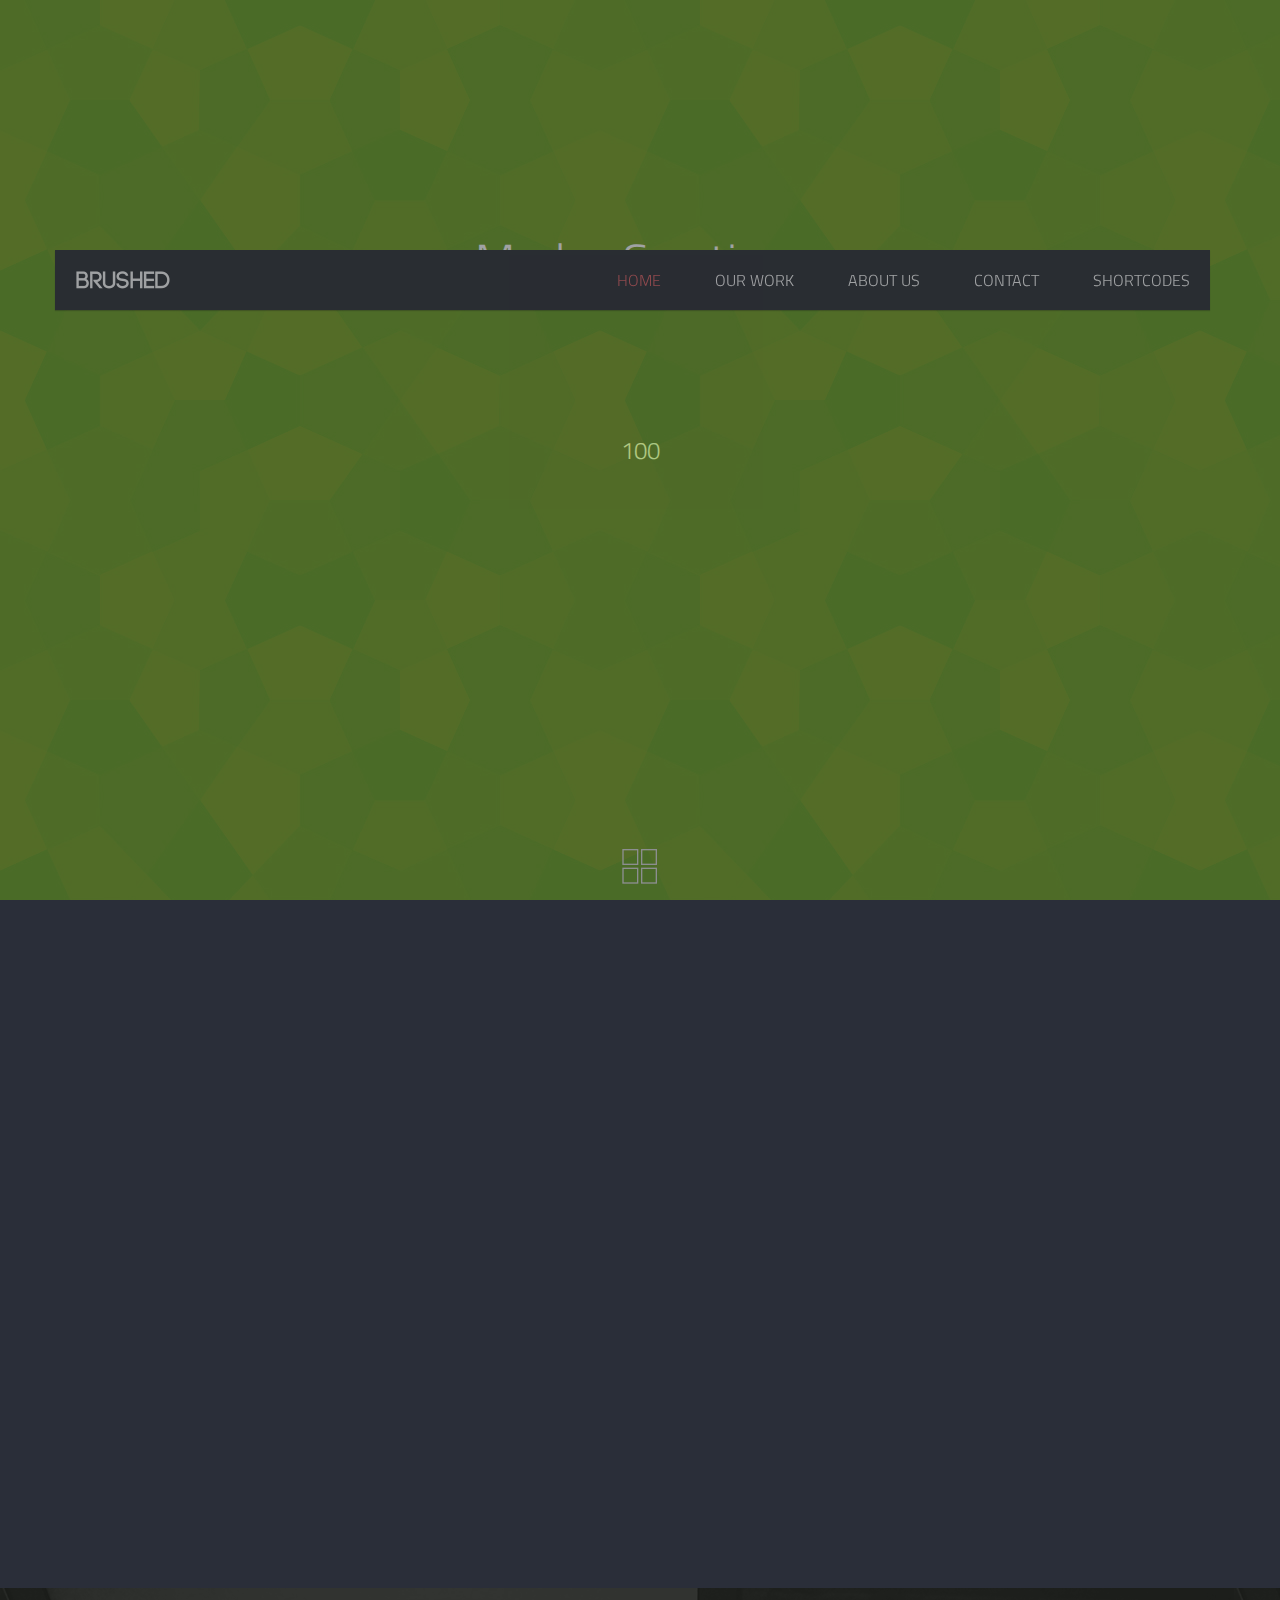
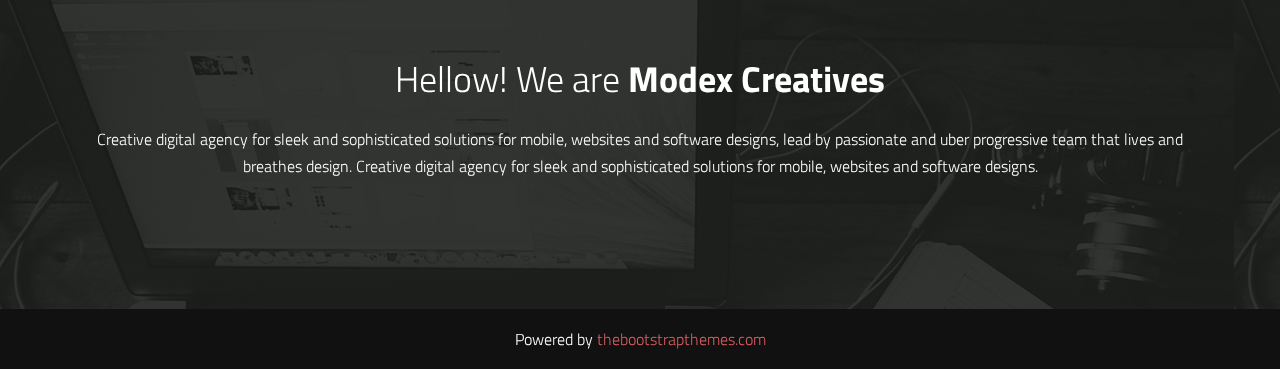
==== commit 20c3ddd0: "updated aboutus page" ====
--- a/about.html
+++ b/about.html
@@ -1,22 +1,38 @@
-<!doctype html>
+<!DOCTYPE html>
+<html lang="en">
 <head>
-
-<!-- Meta Tags -->
-<meta http-equiv="Content-Type" content="text/html; charset=UTF-8" />
-
-<title>Brushed | Responsive One Page Template</title>   
-
-<meta name="description" content="Insert Your Site Description" /> 
-
-<!-- Mobile Specifics -->
-<meta name="viewport" content="width=device-width, initial-scale=1.0">
-<meta name="HandheldFriendly" content="true"/>
-<meta name="MobileOptimized" content="320"/>   
-
-<!-- Mobile Internet Explorer ClearType Technology -->
-<!--[if IEMobile]>  <meta http-equiv="cleartype" content="on">  <![endif]-->
-
-<!-- Bootstrap -->
+<meta charset="UTF-8" />
+<meta http-equiv="Content-Type" content="text/html; charset=utf-8" />
+<meta name="viewport" content="width=device-width, initial-scale=1, maximum-scale=1, user-scalable=no">
+<title>Monkey Digital</title>
+
+<!-- Google fonts -->
+<link href='http://fonts.googleapis.com/css?family=Roboto:400,300,700' rel='stylesheet' type='text/css'>
+
+
+<!-- font awesome -->
+<link href="//maxcdn.bootstrapcdn.com/font-awesome/4.2.0/css/font-awesome.min.css" rel="stylesheet">
+
+<!-- bootstrap -->
+<link rel="stylesheet" href="assets/bootstrap/css/bootstrap.min.css" />
+
+<!-- animate.css -->
+<link rel="stylesheet" href="assets/animate/animate.css" />
+
+
+<!-- gallery -->
+<link rel="stylesheet" href="assets/gallery/blueimp-gallery.min.css">
+
+<!-- favicon -->
+<link rel="shortcut icon" href="images/favicon.png" type="image/x-icon">
+<link rel="icon" href="images/favicon.png" type="image/x-icon">
+
+<link rel="stylesheet" type="text/css" href="assets/slidingheader/layout-simple.css" />
+
+
+
+<link rel="stylesheet" href="assets/style.css">
+
 <link href="_include/css/bootstrap.min.css" rel="stylesheet">
 
 <!-- Main Style -->
@@ -71,122 +87,235 @@
   })();
 
 </script>
-<!-- End Analytics -->
-<!-- Header -->
-<header>
-    <div class="sticky-nav">
-        <a id="mobile-nav" class="menu-nav" href="#menu-nav"></a>
-        
-        <div id="logo">
-            <a id="goUp" href="#home-slider" title="Brushed | Responsive One Page Template">Brushed Template</a>
-        </div>
-        
-        <nav id="menu">
-            <ul id="menu-nav">
-                <li><a href="index.html">Home</a></li>
-                <li><a href="#work">Our Work</a></li>
-                <li class="current"><a href="about.html" class="external">About Us</a></li>
-                <li><a href="contact.html" class="external">Contact</a></li>
-                <li><a href="shortcodes.html" class="external">Shortcodes</a></li>
-            </ul>
-        </nav>
-        
+
+</head>
+
+<body id="home">
+        <div id="container">
+            <header class="intro">
+                <div class="intro__content">
+                    <h1>Modex Creatives</h1>                    
+                        
+                        
+                        <button class="trigger">                        
+                            <svg width="100%" height="100%" viewBox="0 0 60 60" preserveAspectRatio="none">
+                                <g class="icon icon--grid">
+                                    <rect x="32.5" y="5.5" width="22" height="22"/>
+                                    <rect x="4.5" y="5.5" width="22" height="22"/>
+                                    <rect x="32.5" y="33.5" width="22" height="22"/>
+                                    <rect x="4.5" y="33.5" width="22" height="22"/>
+                                </g>
+                                <g class="icon icon--cross">
+                                    <line x1="4.5" y1="55.5" x2="54.953" y2="5.046"/>
+                                    <line x1="54.953" y1="55.5" x2="4.5" y2="5.047"/>
+                                </g>
+                            </svg>
+                            <span>View content</span>
+                        </button>
+                </div><!-- /intro__content -->
+            </header><!-- /intro -->
+            
+            <section class="items-wrap">
+            <div class="container">
+                <div class="row">
+                    <div class="col-sm-12 fadeInUp wowload">
+                        <header>
+                            <div class="sticky-nav" >
+                                <a id="mobile-nav" class="menu-nav" href="#menu-nav"></a>
+                                
+                                <div id="logo">
+                                    <a id="goUp" href="#home-slider" title="Brushed | Responsive One Page Template">Brushed Template</a>
+                                </div>
+                                
+                                <nav id="menu">
+                                    <ul id="menu-nav">
+                                        <li class="current"><a href="#home-slider">Home</a></li>
+                                        <li><a href="#work">Our Work</a></li>
+                                        <li><a href="about.html" class="external">About Us</a></li>
+                                        <li><a href="contact.html" class="external">Contact</a></li>
+                                        <li><a href="shortcodes.html" class="external">Shortcodes</a></li>
+                                    </ul>
+                                </nav>
+                                
+                            </div>
+                        </header>
+                    </div>
+            </div>
+            
+                <div class="spacer">
+
+
+                <div class="row">
+                    <div class="col-sm-4 fadeInUp wowload">
+                        <div class="gallery-items">
+                        <img class="img-responsive" src="images/portfolio/1.jpg" alt="item01"/>                     
+                        <div class="caption"><h3>Fashion Website</h3> <a href="images/portfolio/1.jpg" title="Fashion Website" class="gallery-image btn btn-default" data-gallery>View Details</a></div>
+                        </div>
+                    </div>
+
+                    <div class="col-sm-4 fadeInUp wowload">
+                        <div class="gallery-items">
+                        <img class="img-responsive" src="images/portfolio/2.jpg" alt="item01"/>                     
+                        <div class="caption"><h3>Digial Agency</h3> <a href="images/portfolio/2.jpg" title="Digial Agency" class="gallery-image btn btn-default" data-gallery>View Details</a></div>
+                        </div>
+                    </div>
+
+                    <div class="col-sm-4 fadeInUp wowload">
+                        <div class="gallery-items">
+                        <img class="img-responsive" src="images/portfolio/3.jpg" alt="item01"/>                     
+                        <div class="caption"><h3>Music</h3> <a href="images/portfolio/3.jpg" title="Music" class="gallery-image btn btn-default" data-gallery>View Details</a></div>
+                        </div>
+                    </div>
+
+
+                    <div class="col-sm-4 fadeInUp wowload">
+                        <div class="gallery-items">
+                        <img class="img-responsive" src="images/portfolio/5.jpg" alt="item01"/>                     
+                        <div class="caption"><h3>Portfolio</h3> <a href="images/portfolio/5.jpg" title="Portfolio" class="gallery-image btn btn-default" data-gallery>View Details</a></div>
+                        </div>
+                    </div>
+
+                    <div class="col-sm-4 fadeInUp wowload">
+                        <div class="gallery-items">
+                        <img class="img-responsive" src="images/portfolio/4.jpg" alt="item01"/>                     
+                        <div class="caption"><h3>Monkey</h3> <a href="images/portfolio/4.jpg" title="Monkey" class="gallery-image btn btn-default" data-gallery>View Details</a></div>
+                        </div>
+                    </div>
+
+                    
+
+                    <div class="col-sm-4 fadeInUp wowload">
+                        <div class="gallery-items">
+                        <img class="img-responsive" src="images/portfolio/6.jpg" alt="item01"/>                     
+                        <div class="caption"><h3>Portfolio</h3> <a href="images/portfolio/6.jpg" title="Portfolio" class="gallery-image btn btn-default" data-gallery>View Details</a></div>
+                        </div>
+                    </div>
+
+                    <div class="col-sm-4 fadeInUp wowload">
+                        <div class="gallery-items">
+                        <img class="img-responsive" src="images/portfolio/7.jpg" alt="item01"/>                     
+                        <div class="caption"><h3>Realestate</h3><a href="images/portfolio/7.jpg" title="Realestate" class="gallery-image btn btn-default" data-gallery>View Details</a></div>
+                        </div>
+                    </div>
+
+                    <div class="col-sm-4 fadeInUp wowload">
+                        <div class="gallery-items">
+                        <img class="img-responsive" src="images/portfolio/8.jpg" alt="item01"/>                     
+                        <div class="caption"><h3>Hote Website</h3> <a href="images/portfolio/8.jpg" title="Hotel Gallery" class="gallery-image btn btn-default" data-gallery>View Details</a></div>
+                        </div>
+                    </div>
+
+                    <div class="col-sm-4 fadeInUp wowload">
+                        <div class="gallery-items">
+                        <img class="img-responsive" src="images/portfolio/1.jpg" alt="item01"/>                     
+                        <div class="caption"><h3>Fashion</h3> <a href="images/portfolio/1.jpg" title="Fashion" class="gallery-image btn btn-default" data-gallery>View Details</a></div>
+                        </div>
+                    </div>
+
+                    <div class="col-sm-4 fadeInUp wowload">
+                        <div class="gallery-items">
+                        <img class="img-responsive" src="images/portfolio/4.jpg" alt="item01"/>                     
+                        <div class="caption"><h3>Monkey</h3> <a href="images/portfolio/4.jpg" title="Monkey" class="gallery-image btn btn-default" data-gallery>View Details</a></div>
+                        </div>
+                    </div>
+
+                    <div class="col-sm-4 fadeInUp wowload">
+                        <div class="gallery-items">
+                        <img class="img-responsive" src="images/portfolio/5.jpg" alt="item01"/>                     
+                        <div class="caption"><h3>Profile</h3><a href="images/portfolio/5.jpg" title="Profile" class="gallery-image btn btn-default" data-gallery>View Details</a></div>
+                        </div>
+                    </div>
+
+                    <div class="col-sm-4 fadeInUp wowload">
+                        <div class="gallery-items">
+                        <img class="img-responsive" src="images/portfolio/6.jpg" alt="item01"/>                     
+                        <div class="caption"><h3>Portfolio</h3> <a href="images/portfolio/6.jpg" title="Portfolio" class="gallery-image btn btn-default" data-gallery>View Details</a></div>
+                        </div>
+                    </div>
+
+
+                </div>
+                </div>
+            </div>
+            </section>
+                
+        </div><!-- /container -->
+
+
+
+
+<div class="about">
+    <div class="overlay spacer text-center">
+    <div class="container">
+    <h2>Hellow! We are <b>Modex Creatives</b></h2>
+    <p>Creative digital agency for sleek and sophisticated solutions for mobile, websites and software designs, lead by passionate and uber progressive team that lives and breathes design. Creative digital agency for sleek and sophisticated solutions for mobile, websites and software designs.</p>
+    <div class="wowload fadeInUp social"><a href="#"><i class="fa fa-facebook fa-2x"></i></a> <a href="#"><i class="fa fa-instagram fa-2x"></i></a> <a href="#"><i class="fa fa-twitter fa-2x"></i></a> <a href="#"><i class="fa fa-flickr fa-2x"></i></a> </div>
+
     </div>
-</header>
-<!-- End Header -->
-
-</head>
-<body>
-<div id="about" class="page-alternate">
-<div class="container">
-    <!-- Title Page -->
-    <div class="row">
-        <div class="span12">
-            <div class="title-page">
-                <h2 class="title">About Us</h2>
-                <h3 class="title-description">Learn About our Team &amp; Culture.</h3>
-            </div>
-        </div>
     </div>
-    <!-- End Title Page -->
-    
-    <!-- People -->
-    <div class="row">
-    	
-        <!-- Start Profile -->
-    	<div class="span4 profile">
-        	<div class="image-wrap">
-                <div class="hover-wrap">
-                    <span class="overlay-img"></span>
-                    <span class="overlay-text-thumb">CTO/Founder</span>
-                </div>
-                <img src="_include/img/profile/profile-01.jpg" alt="John Doe">
-            </div>
-            <h3 class="profile-name">John Doe</h3>
-            <p class="profile-description">Lorem ipsum dolor sit amet, consectetur adipiscing elit. Maecenas ac augue at erat <a href="#">hendrerit dictum</a>. 
-            Praesent porta, purus eget sagittis imperdiet, nulla mi ullamcorper metus, id hendrerit metus diam vitae est. Class aptent taciti sociosqu ad litora torquent per conubia nostra, per inceptos himenaeos.</p>
-            	
-            <div class="social">
-            	<ul class="social-icons">
-                	<li><a href="#"><i class="font-icon-social-twitter"></i></a></li>
-                    <li><a href="#"><i class="font-icon-social-dribbble"></i></a></li>
-                    <li><a href="#"><i class="font-icon-social-facebook"></i></a></li>
-                </ul>
-            </div>
-        </div>
-        <!-- End Profile -->
-        
-        <!-- Start Profile -->
-    	<div class="span4 profile">
-        	<div class="image-wrap">
-                <div class="hover-wrap">
-                    <span class="overlay-img"></span>
-                    <span class="overlay-text-thumb">Creative Director</span>
-                </div>
-                <img src="_include/img/profile/profile-02.jpg" alt="Jane Helf">
-            </div>
-            <h3 class="profile-name">Jane Helf</h3>
-            <p class="profile-description">Lorem ipsum dolor sit amet, consectetur adipiscing elit. Maecenas ac augue at erat <a href="#">hendrerit dictum</a>. 
-            Praesent porta, purus eget sagittis imperdiet, nulla mi ullamcorper metus, id hendrerit metus diam vitae est. Class aptent taciti sociosqu ad litora torquent per conubia nostra, per inceptos himenaeos.</p>
-            	
-            <div class="social">
-            	<ul class="social-icons">
-                	<li><a href="#"><i class="font-icon-social-twitter"></i></a></li>
-                    <li><a href="#"><i class="font-icon-social-email"></i></a></li>
-                </ul>
-            </div>
-        </div>
-        <!-- End Profile -->
-        
-        <!-- Start Profile -->
-    	<div class="span4 profile">
-        	<div class="image-wrap">
-                <div class="hover-wrap">
-                    <span class="overlay-img"></span>
-                    <span class="overlay-text-thumb">Lead Designer</span>
-                </div>
-                <img src="_include/img/profile/profile-03.jpg" alt="Joshua Insanus">
-            </div>
-            <h3 class="profile-name">Joshua Insanus</h3>
-            <p class="profile-description">Lorem ipsum dolor sit amet, consectetur adipiscing elit. Maecenas ac augue at erat <a href="#">hendrerit dictum</a>. 
-            Praesent porta, purus eget sagittis imperdiet, nulla mi ullamcorper metus, id hendrerit metus diam vitae est. Class aptent taciti sociosqu ad litora torquent per conubia nostra, per inceptos himenaeos.</p>
-            	
-            <div class="social">
-            	<ul class="social-icons">
-                	<li><a href="#"><i class="font-icon-social-twitter"></i></a></li>
-                    <li><a href="#"><i class="font-icon-social-linkedin"></i></a></li>
-                    <li><a href="#"><i class="font-icon-social-google-plus"></i></a></li>
-                    <li><a href="#"><i class="font-icon-social-vimeo"></i></a></li>
-                </ul>
-            </div>
-        </div>
-        <!-- End Profile -->
-        
-    </div>
-    <!-- End People -->
 </div>
+
+<div class="text-center copyright">Powered by <a href="http://thebootstrapthemes.com">thebootstrapthemes.com</a></div>
+
+
+
+
+
+
+<!-- The Bootstrap Image Gallery lightbox, should be a child element of the document body -->
+<div id="blueimp-gallery" class="blueimp-gallery blueimp-gallery-controls">
+    <!-- The container for the modal slides -->
+    <div class="slides"></div>
+    <!-- Controls for the borderless lightbox -->
+    <h3 class="title">title</h3>
+    <a class="prev">‹</a>
+    <a class="next">›</a>
+    <a class="close">×</a>
+    <!-- The modal dialog, which will be used to wrap the lightbox content -->    
 </div>
-<!-- End About Section -->
+
+
+
+
+
+<!-- jquery -->
+<script src="assets/jquery.js"></script>
+
+<!-- wow script -->
+<script src="assets/wow/wow.min.js"></script>
+
+<!-- slider -->
+<script src="assets/slidingheader/classie.js"></script>
+
+
+<!-- boostrap -->
+<script src="assets/bootstrap/js/bootstrap.js" type="text/javascript" ></script>
+
+<!-- jquery mobile -->
+<script src="assets/mobile/touchSwipe.min.js"></script>
+
+
+<!-- jquery mobile -->
+<script src="assets/respond/respond.js"></script>
+
+<!-- gallery -->
+<script src="assets/gallery/jquery.blueimp-gallery.min.js"></script>
+
+<!-- custom script -->
+<script src="assets/script.js"></script>
+
+<script src="http://ajax.googleapis.com/ajax/libs/jquery/1.9.1/jquery.min.js"></script> <!-- jQuery Core -->
+<script src="_include/js/bootstrap.min.js"></script> <!-- Bootstrap -->
+<script src="_include/js/supersized.3.2.7.min.js"></script> <!-- Slider -->
+<script src="_include/js/waypoints.js"></script> <!-- WayPoints -->
+<script src="_include/js/waypoints-sticky.js"></script> <!-- Waypoints for Header -->
+<script src="_include/js/jquery.isotope.js"></script> <!-- Isotope Filter -->
+<script src="_include/js/jquery.fancybox.pack.js"></script> <!-- Fancybox -->
+<script src="_include/js/jquery.fancybox-media.js"></script> <!-- Fancybox for Media -->
+<script src="_include/js/jquery.tweet.js"></script> <!-- Tweet -->
+<script src="_include/js/plugins.js"></script> <!-- Contains: jPreloader, jQuery Easing, jQuery ScrollTo, jQuery One Page Navi -->
+<script src="_include/js/main.js"></script> <!-- Default JS -->
+<!-- End Js -->
+
 </body>
-
 </html>--- a/assets/gallery/blueimp-gallery.min.css
+++ b/assets/gallery/blueimp-gallery.min.css
@@ -0,0 +1 @@
+@charset "UTF-8";.blueimp-gallery,.blueimp-gallery>.slides>.slide>.slide-content{position:absolute;top:0;right:0;bottom:0;left:0;-moz-backface-visibility:hidden}.blueimp-gallery>.slides>.slide>.slide-content{margin:auto;width:auto;height:auto;max-width:100%;max-height:100%;opacity:1}.blueimp-gallery{position:fixed;z-index:999999;overflow:hidden;background:#000;background:rgba(0,0,0,.9);opacity:0;display:none;direction:ltr;-ms-touch-action:none;touch-action:none}.blueimp-gallery-carousel{position:relative;z-index:auto;margin:1em auto;padding-bottom:56.25%;box-shadow:0 0 10px #000;-ms-touch-action:pan-y;touch-action:pan-y}.blueimp-gallery-display{display:block;opacity:1}.blueimp-gallery>.slides{position:relative;height:100%;overflow:hidden}.blueimp-gallery-carousel>.slides{position:absolute}.blueimp-gallery>.slides>.slide{position:relative;float:left;height:100%;text-align:center;-webkit-transition-timing-function:cubic-bezier(0.645,.045,.355,1);-moz-transition-timing-function:cubic-bezier(0.645,.045,.355,1);-ms-transition-timing-function:cubic-bezier(0.645,.045,.355,1);-o-transition-timing-function:cubic-bezier(0.645,.045,.355,1);transition-timing-function:cubic-bezier(0.645,.045,.355,1)}.blueimp-gallery,.blueimp-gallery>.slides>.slide>.slide-content{-webkit-transition:opacity .5s linear;-moz-transition:opacity .5s linear;-ms-transition:opacity .5s linear;-o-transition:opacity .5s linear;transition:opacity .5s linear}.blueimp-gallery>.slides>.slide-loading{background:url(../img/loading.gif) center no-repeat;background-size:64px 64px}.blueimp-gallery>.slides>.slide-loading>.slide-content{opacity:0}.blueimp-gallery>.slides>.slide-error{background:url(../img/error.png) center no-repeat}.blueimp-gallery>.slides>.slide-error>.slide-content{display:none}.blueimp-gallery>.prev,.blueimp-gallery>.next{position:absolute;top:50%;left:15px;width:40px;height:40px;margin-top:-23px;font-family:"Helvetica Neue",Helvetica,Arial,sans-serif;font-size:60px;font-weight:100;line-height:30px;color:#fff;text-decoration:none;text-shadow:0 0 2px #000;text-align:center;background:#222;background:rgba(0,0,0,.5);-webkit-box-sizing:content-box;-moz-box-sizing:content-box;box-sizing:content-box;border:3px solid #fff;-webkit-border-radius:23px;-moz-border-radius:23px;border-radius:23px;opacity:.5;cursor:pointer;display:none}.blueimp-gallery>.next{left:auto;right:15px}.blueimp-gallery>.close,.blueimp-gallery>.title{position:absolute;top:15px;left:15px;margin:0 40px 0 0;font-size:20px;line-height:30px;color:#fff;text-shadow:0 0 2px #000;opacity:.8;display:none}.blueimp-gallery>.close{padding:15px;right:15px;left:auto;margin:-15px;font-size:30px;text-decoration:none;cursor:pointer}.blueimp-gallery>.play-pause{position:absolute;right:15px;bottom:15px;width:15px;height:15px;background:url(../img/play-pause.png) 0 0 no-repeat;cursor:pointer;opacity:.5;display:none}.blueimp-gallery-playing>.play-pause{background-position:-15px 0}.blueimp-gallery>.prev:hover,.blueimp-gallery>.next:hover,.blueimp-gallery>.close:hover,.blueimp-gallery>.title:hover,.blueimp-gallery>.play-pause:hover{color:#fff;opacity:1}.blueimp-gallery-controls>.prev,.blueimp-gallery-controls>.next,.blueimp-gallery-controls>.close,.blueimp-gallery-controls>.title,.blueimp-gallery-controls>.play-pause{display:block;-webkit-transform:translateZ(0);-moz-transform:translateZ(0);-ms-transform:translateZ(0);-o-transform:translateZ(0);transform:translateZ(0)}.blueimp-gallery-single>.prev,.blueimp-gallery-left>.prev,.blueimp-gallery-single>.next,.blueimp-gallery-right>.next,.blueimp-gallery-single>.play-pause{display:none}.blueimp-gallery>.slides>.slide>.slide-content,.blueimp-gallery>.prev,.blueimp-gallery>.next,.blueimp-gallery>.close,.blueimp-gallery>.play-pause{-webkit-user-select:none;-khtml-user-select:none;-moz-user-select:none;-ms-user-select:none;user-select:none}body:last-child .blueimp-gallery>.slides>.slide-error{background-image:url(../img/error.svg)}body:last-child .blueimp-gallery>.play-pause{width:20px;height:20px;background-size:40px 20px;background-image:url(../img/play-pause.svg)}body:last-child .blueimp-gallery-playing>.play-pause{background-position:-20px 0}*+html .blueimp-gallery>.slides>.slide{min-height:300px}*+html .blueimp-gallery>.slides>.slide>.slide-content{position:relative}@charset "UTF-8";.blueimp-gallery>.indicator{position:absolute;top:auto;right:15px;bottom:15px;left:15px;margin:0 40px;padding:0;list-style:none;text-align:center;line-height:10px;display:none}.blueimp-gallery>.indicator>li{display:inline-block;width:9px;height:9px;margin:6px 3px 0;-webkit-box-sizing:content-box;-moz-box-sizing:content-box;box-sizing:content-box;border:1px solid transparent;background:#ccc;background:rgba(255,255,255,.25)center no-repeat;border-radius:5px;box-shadow:0 0 2px #000;opacity:.5;cursor:pointer}.blueimp-gallery>.indicator>li:hover,.blueimp-gallery>.indicator>.active{background-color:#fff;border-color:#fff;opacity:1}.blueimp-gallery-controls>.indicator{display:block;-webkit-transform:translateZ(0);-moz-transform:translateZ(0);-ms-transform:translateZ(0);-o-transform:translateZ(0);transform:translateZ(0)}.blueimp-gallery-single>.indicator{display:none}.blueimp-gallery>.indicator{-webkit-user-select:none;-khtml-user-select:none;-moz-user-select:none;-ms-user-select:none;user-select:none}*+html .blueimp-gallery>.indicator>li{display:inline}@charset "UTF-8";.blueimp-gallery>.slides>.slide>.video-content>img{position:absolute;top:0;right:0;bottom:0;left:0;margin:auto;width:auto;height:auto;max-width:100%;max-height:100%;-moz-backface-visibility:hidden}.blueimp-gallery>.slides>.slide>.video-content>video{position:absolute;top:0;left:0;width:100%;height:100%}.blueimp-gallery>.slides>.slide>.video-content>iframe{position:absolute;top:100%;left:0;width:100%;height:100%;border:none}.blueimp-gallery>.slides>.slide>.video-playing>iframe{top:0}.blueimp-gallery>.slides>.slide>.video-content>a{position:absolute;top:50%;right:0;left:0;margin:-64px auto 0;width:128px;height:128px;background:url(../img/video-play.png) center no-repeat;opacity:.8;cursor:pointer}.blueimp-gallery>.slides>.slide>.video-content>a:hover{opacity:1}.blueimp-gallery>.slides>.slide>.video-playing>a,.blueimp-gallery>.slides>.slide>.video-playing>img{display:none}.blueimp-gallery>.slides>.slide>.video-content>video{display:none}.blueimp-gallery>.slides>.slide>.video-playing>video{display:block}.blueimp-gallery>.slides>.slide>.video-loading>a{background:url(../img/loading.gif) center no-repeat;background-size:64px 64px}body:last-child .blueimp-gallery>.slides>.slide>.video-content:not(.video-loading)>a{background-image:url(../img/video-play.svg)}*+html .blueimp-gallery>.slides>.slide>.video-content{height:100%}*+html .blueimp-gallery>.slides>.slide>.video-content>a{left:50%;margin-left:-64px}--- a/assets/slidingheader/layout-simple.css
+++ b/assets/slidingheader/layout-simple.css
@@ -0,0 +1,136 @@
+.intro {
+	position: fixed;
+	z-index: 10;
+	overflow: hidden;
+	width: 100%;
+	height: 100%;
+	background:url(../../images/bg.jpg) #5E9A18;
+	-webkit-transition: -webkit-transform 0.6s;
+	transition: transform 0.6s;
+	-webkit-transition-timing-function: cubic-bezier(0.7, 0, 0.3, 1);
+	transition-timing-function: cubic-bezier(0.7, 0, 0.3, 1);
+}
+
+.container--open .intro {
+	-webkit-transform: translate3d(0, -100%, 0) translate3d(0, 250px, 0);
+	transform: translate3d(0, -100%, 0) translate3d(0, 250px, 0);
+}
+
+/* Fullscreen image */
+
+
+.container--open .intro__image {
+	opacity: 0;
+	-webkit-transform: translate3d(0, 20%, 0);
+	transform: translate3d(0, 20%, 0);
+}
+
+/* Intro content */
+.intro__content {
+	position: absolute;
+	bottom: 0;top: 0;
+	text-align: center;
+	padding: 1.8em;
+	width: 100%;
+	font-size: 1.15em;
+}
+/*
+.intro__title {
+	margin: 0 0 20px;
+	font-weight: 900;
+	font-size: 4em;
+	font-family: "Playfair Display", Georgia, serif;
+	line-height: 1;
+}
+
+.intro__subtitle {
+	display: -webkit-flex;
+	display: flex;
+	-webkit-align-items: center;
+	align-items: center;
+}
+
+.intro__description {
+	margin: 0 auto 0 1em;
+	line-height: 1.2;
+}*/
+
+/* Trigger button with SVG */
+.trigger {
+	position: absolute;
+	-webkit-flex: none;
+	flex: none;
+	overflow: hidden;
+	margin-left: -20px;
+	padding: 0;
+	width: 40px;
+	height: 40px;
+	outline: none;
+	border: none;
+	background: none;
+	bottom: 1em;
+}
+
+/* Hide the text */
+.trigger span {
+	position: absolute;
+	top: 100%;
+}
+
+.icon rect,
+.icon line {
+	stroke: #dbdbdb;
+	fill: none;
+	stroke-width: 2px;
+}
+
+.icon {
+	-webkit-transform-origin: 50% 50%;
+	transform-origin: 50% 50%;
+	-webkit-transition: opacity 0.3s, -webkit-transform 0.3s;
+	transition: opacity 0.3s, transform 0.3s;
+}
+
+/* Hide grid and show cross when opening */
+.icon--cross,
+.trigger--active .icon--grid {
+	opacity: 0;
+	-webkit-transform: scale3d(0.5, 0.5, 1);
+	transform: scale3d(0.5, 0.5, 1);
+}
+
+.trigger--active .icon--cross {
+	opacity: 1;
+	-webkit-transform: scale3d(1, 1, 1);
+	transform: scale3d(1, 1, 1);
+}
+
+/* Main content */
+.items-wrap {
+	position: relative;
+	display: -webkit-flex;
+	display: flex;
+	-webkit-flex-wrap: wrap;
+	flex-wrap: wrap;
+	padding: 250px 0 0;
+}
+
+.items-wrap::after {
+	position: absolute;
+	top: 0;
+	left: 0;
+	width: 100%;
+	height: 100%;
+	background: #2a2e39;
+	content: '';
+	opacity: 1;
+	-webkit-transition: opacity 0.6s;
+	transition: opacity 0.6s;
+	-webkit-transition-timing-function: cubic-bezier(0.7, 0, 0.3, 1);
+	transition-timing-function: cubic-bezier(0.7, 0, 0.3, 1);
+	pointer-events: none;
+}
+
+.container--open .items-wrap::after {
+	opacity: 0;
+}--- a/assets/style.css
+++ b/assets/style.css
@@ -0,0 +1,69 @@
+body {	color:#666;	font:300 15px/15px Roboto,Arial,Helvetica;background-color:#fff;-webkit-font-smoothing:antialiased;background-color: #eee;}
+
+a{color:#5E9A18; text-decoration:none;}
+a:hover{color:#666;}
+.btn,a,.btn:hover,a:hover {
+-webkit-transition: all 0.3s ease-in-out;
+-moz-transition: all 0.3s ease-in-out;
+-ms-transition: all 0.3s ease-in-out;
+-o-transition: all 0.3s ease-in-out;
+transition: all 0.3s ease-in-out;
+outline: none !important;
+}
+
+h1,h2,h3,h4{margin: 0;line-height: 1em;}
+h1{font:300 4em Roboto,Arial,Helvetica;padding:5em 0;color: #fff;}
+h2{font:300 2.5em Roboto,Arial,Helvetica;margin-bottom:0.5em; }
+h3{font:300 2em Roboto,Arial,Helvetica;margin-bottom: 1em;}
+
+
+p{font-size:1em;line-height: 1.7em; margin-bottom: 1.7em;}
+
+.btn-default{border:none;border-radius: 0;background: #5E9A18 !important;color:#fff !important;font-size: 0.85em;padding:0.5em 1em;}
+.btn-default:hover{background: #487712 !important;padding:0.5em 2em; }
+
+.container{width: 100%;max-width: 1600px;}
+
+.spacer{padding: 4em 0;}
+
+
+
+/*gallery*/
+.items-wrap .gallery-items{position:relative;margin-bottom: 2em;display: block;overflow: hidden;}
+.items-wrap .gallery-items:hover img{-webkit-transition: all 0.3s ease-in-out;-moz-transition: all 0.3s ease-in-out;-ms-transition: all 0.3s ease-in-out;-o-transition: all 0.3s ease-in-out;transition: all 0.3s ease-in-out;}
+.items-wrap .gallery-items .caption{position: absolute;top: 0;right: 0;left: 0; bottom: 0;background: rgba(0,0,0,0.8);text-align: center;opacity:0;color: #fff;}
+.items-wrap .gallery-items .caption h3{margin-top:-27%;margin-bottom: 1em;-webkit-transition: all 0.3s ease-in-out;-moz-transition: all 0.3s ease-in-out;-ms-transition: all 0.3s ease-in-out;-o-transition: all 0.3s ease-in-out;transition: all 0.3s ease-in-out;}
+.items-wrap .gallery-items .caption:hover h3{margin-top: 27%;}
+.items-wrap .gallery-items:hover .caption{opacity:1;-webkit-transition: all 0.3s ease-in-out;-moz-transition: all 0.3s ease-in-out;-ms-transition: all 0.3s ease-in-out;-o-transition: all 0.3s ease-in-out;transition: all 0.3s ease-in-out;}
+/*gallery*/
+
+
+
+/*about*/
+.about{background: url(../images/banner.jpg);}
+.about .overlay{background:rgba(28, 30, 27, 0.9);color: #fff;}
+.social a{color: #fff;margin: 0 0.5em;}
+
+/*about*/
+
+
+.copyright{background-color: #111;padding: 1em; color: #fff;}
+
+
+@media (max-width: 1400px) {		
+	h1{padding: 4em 0;}
+}
+
+@media (max-width: 1200px) {
+	h3{font-size: 1.5em;margin-bottom: 0.5em;}
+}	
+
+@media (max-width: 900px) {
+	.items-wrap .gallery-items .caption:hover h3{margin-top: 20%;}
+}	
+
+@media (max-width: 767px) {
+	h1{padding: 4em 0 0 0;font-size: 2em;}
+	.spacer{padding: 2em 0;}
+
+}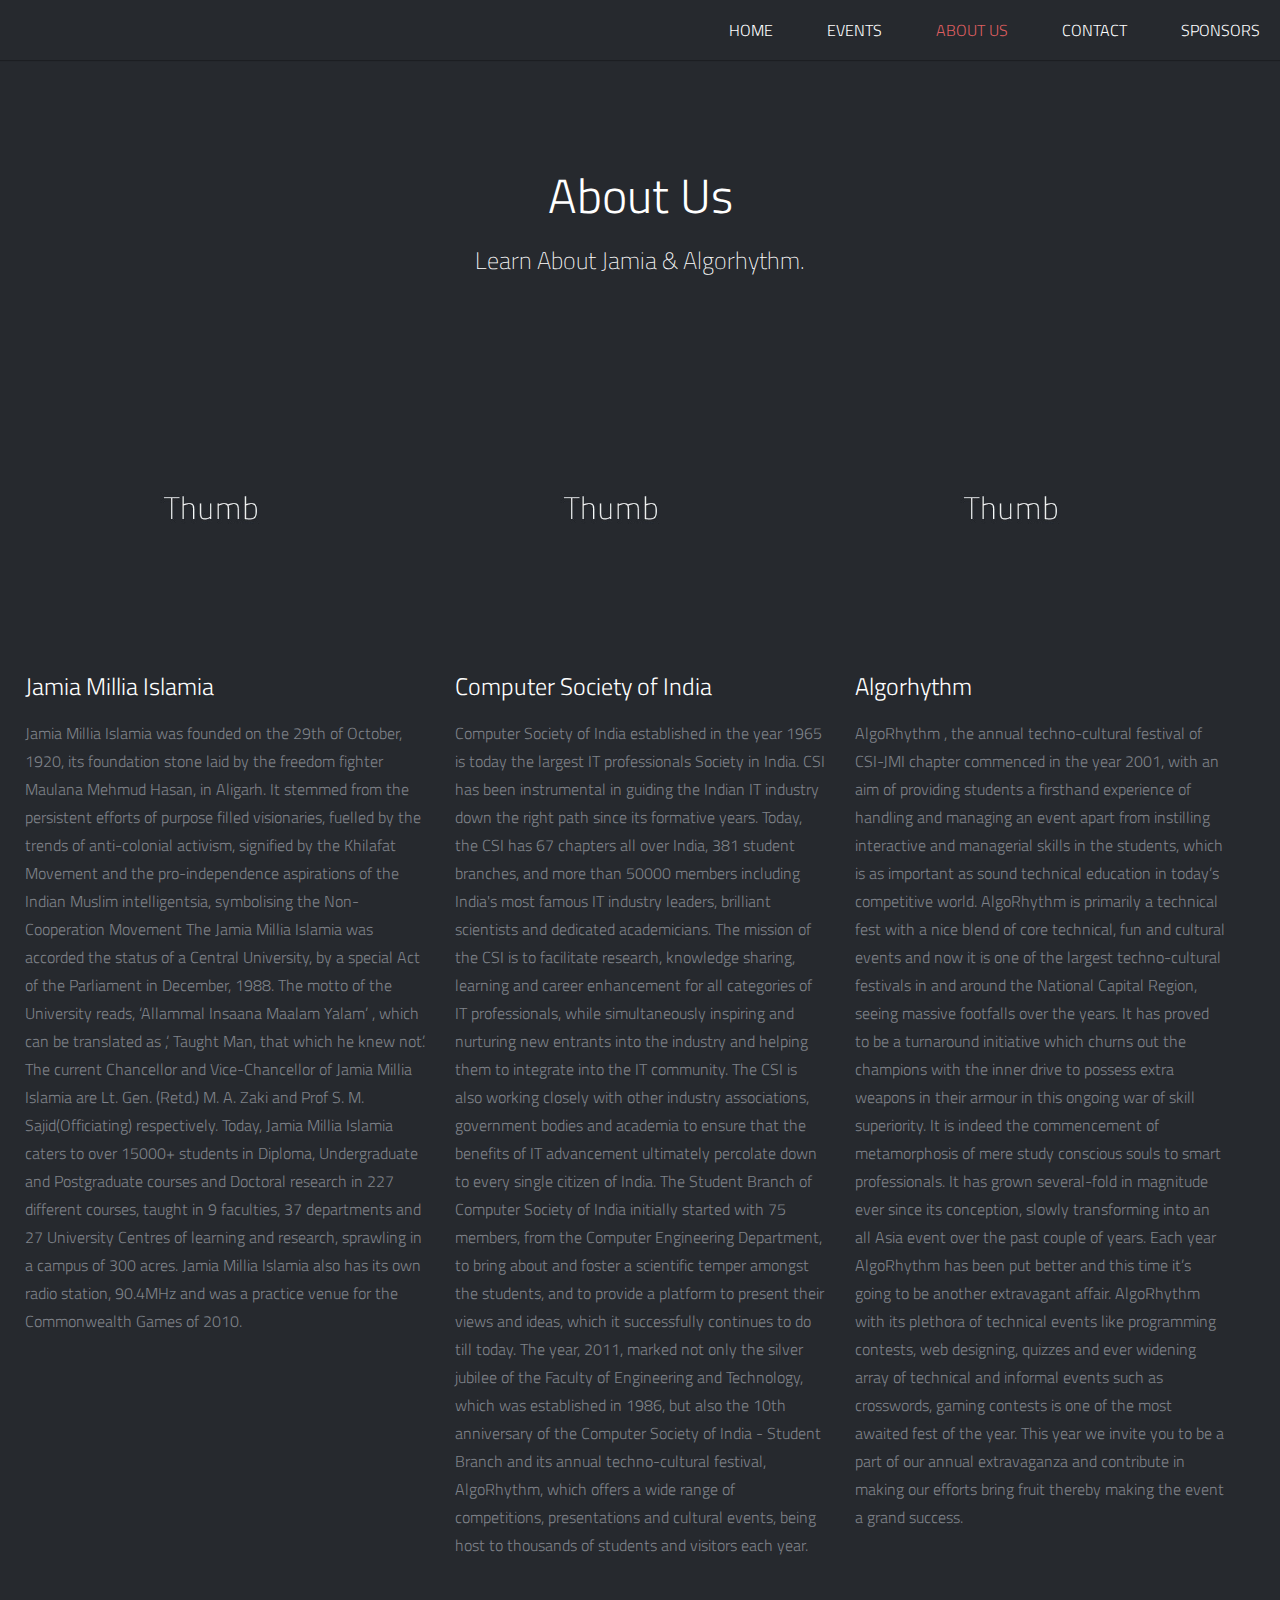
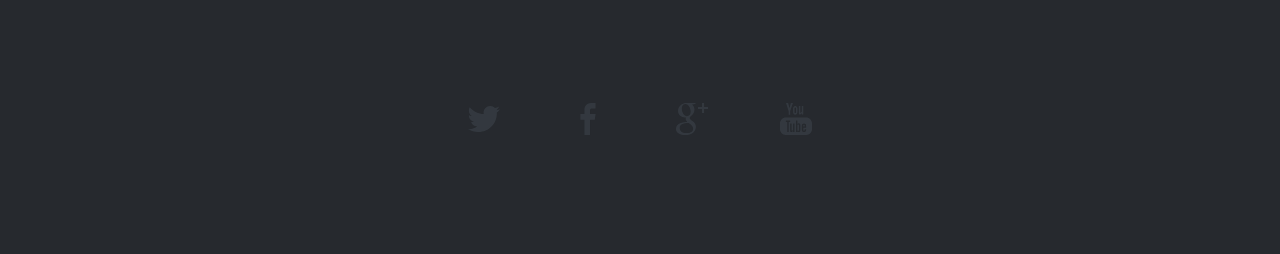
==== commit 4975f291: "updated template" ====
--- a/about.html
+++ b/about.html
@@ -1,38 +1,22 @@
-<!DOCTYPE html>
-<html lang="en">
+<!doctype html>
 <head>
-<meta charset="UTF-8" />
-<meta http-equiv="Content-Type" content="text/html; charset=utf-8" />
-<meta name="viewport" content="width=device-width, initial-scale=1, maximum-scale=1, user-scalable=no">
-<title>Monkey Digital</title>
-
-<!-- Google fonts -->
-<link href='http://fonts.googleapis.com/css?family=Roboto:400,300,700' rel='stylesheet' type='text/css'>
-
-
-<!-- font awesome -->
-<link href="//maxcdn.bootstrapcdn.com/font-awesome/4.2.0/css/font-awesome.min.css" rel="stylesheet">
-
-<!-- bootstrap -->
-<link rel="stylesheet" href="assets/bootstrap/css/bootstrap.min.css" />
-
-<!-- animate.css -->
-<link rel="stylesheet" href="assets/animate/animate.css" />
-
-
-<!-- gallery -->
-<link rel="stylesheet" href="assets/gallery/blueimp-gallery.min.css">
-
-<!-- favicon -->
-<link rel="shortcut icon" href="images/favicon.png" type="image/x-icon">
-<link rel="icon" href="images/favicon.png" type="image/x-icon">
-
-<link rel="stylesheet" type="text/css" href="assets/slidingheader/layout-simple.css" />
-
-
-
-<link rel="stylesheet" href="assets/style.css">
-
+
+<!-- Meta Tags -->
+<meta http-equiv="Content-Type" content="text/html; charset=UTF-8" />
+
+<title>Algorhythm|About Us</title>   
+
+<meta name="description" content="Insert Your Site Description" /> 
+
+<!-- Mobile Specifics -->
+<meta name="viewport" content="width=device-width, initial-scale=1.0">
+<meta name="HandheldFriendly" content="true"/>
+<meta name="MobileOptimized" content="320"/>   
+
+<!-- Mobile Internet Explorer ClearType Technology -->
+<!--[if IEMobile]>  <meta http-equiv="cleartype" content="on">  <![endif]-->
+
+<!-- Bootstrap -->
 <link href="_include/css/bootstrap.min.css" rel="stylesheet">
 
 <!-- Main Style -->
@@ -87,235 +71,166 @@
   })();
 
 </script>
+<!-- End Analytics -->
+<!-- Header -->
+<header>
+    <div class="sticky-nav">
+        <a id="mobile-nav" class="menu-nav" href="#menu-nav"></a>
+        
+        <nav id="menu">
+            <ul id="menu-nav">
+                <li><a href="index.html">Home</a></li>
+                <li><a href="index.html#work" class="external">Events</a></li>
+                <li class="current"><a href="about.html" class="external">About Us</a></li>
+                <li><a href="contact.html" class="external">Contact</a></li>
+                <li><a href="sponsors.html" class="external">Sponsors</a></li>
+            </ul>
+        </nav>
+        
+    </div>
+</header>
+<!-- End Header -->
 
 </head>
-
-<body id="home">
-        <div id="container">
-            <header class="intro">
-                <div class="intro__content">
-                    <h1>Modex Creatives</h1>                    
-                        
-                        
-                        <button class="trigger">                        
-                            <svg width="100%" height="100%" viewBox="0 0 60 60" preserveAspectRatio="none">
-                                <g class="icon icon--grid">
-                                    <rect x="32.5" y="5.5" width="22" height="22"/>
-                                    <rect x="4.5" y="5.5" width="22" height="22"/>
-                                    <rect x="32.5" y="33.5" width="22" height="22"/>
-                                    <rect x="4.5" y="33.5" width="22" height="22"/>
-                                </g>
-                                <g class="icon icon--cross">
-                                    <line x1="4.5" y1="55.5" x2="54.953" y2="5.046"/>
-                                    <line x1="54.953" y1="55.5" x2="4.5" y2="5.047"/>
-                                </g>
-                            </svg>
-                            <span>View content</span>
-                        </button>
-                </div><!-- /intro__content -->
-            </header><!-- /intro -->
+<body>
+<div id="about" class="page-alternate">
+<div class="container">
+    <!-- Title Page -->
+    <div class="row">
+        <div class="span12">
+            <div class="title-page">
+                <h2 class="title">About Us</h2>
+                <h3 class="title-description">Learn About Jamia &amp; Algorhythm.</h3>
+            </div>
+        </div>
+    </div>
+    <!-- End Title Page -->
+    
+    <!-- People -->
+    <div class="row">
+    	
+        <!-- Start Profile -->
+    	<div class="span4 profile">
+        	<div class="row">
+                <selection id ="projects">
+                    <ul id="thumbs">
+                        <!-- Item Project and Filter Name -->
+                        <li class="item-thumbs span4 design" style="margin-left: 0px">
+                            <!-- Fancybox - Gallery Enabled - Title - Full Image -->
+                            <a class="hover-wrap fancybox" data-fancybox-group="gallery" title="The City" href="_include/img/work/full/image-01-full.jpg">
+                                <span class="overlay-img"></span>
+                                </a>
+                            <!-- Thumb Image and Description -->
+                            <img src="_include/img/work/thumbs/image-01.jpg" alt="Lorem ipsum dolor sit amet, consectetur adipiscing elit. Phasellus quis elementum odio. Curabitur pellentesque, dolor vel pharetra mollis.">
+                        </li>
+                        <!-- End Item Project -->
+                    </ul>
+                </selection>
+            </div>
+
+            <div class="row">
+                <h3 class="profile-name">Jamia Millia Islamia</h3>
+                <p class="profile-description">Jamia Millia Islamia was founded on the 29th of October, 1920, its foundation stone laid by the freedom fighter Maulana Mehmud Hasan, in Aligarh. It stemmed from the persistent efforts of purpose filled visionaries, fuelled by the trends of anti-colonial activism, signified by the Khilafat Movement and the pro-independence aspirations of the Indian Muslim intelligentsia, symbolising the Non-Cooperation Movement
+
+                The Jamia Millia Islamia was accorded the status of a Central University, by a special Act of the Parliament in December, 1988. The motto of the University reads, ‘Allammal Insaana Maalam Yalam’ , which can be translated as ,‘ Taught Man, that which he knew not’. The current Chancellor and Vice-Chancellor of Jamia Millia Islamia are Lt. Gen. (Retd.) M. A. Zaki and Prof S. M. Sajid(Officiating) respectively.
+
+                Today, Jamia Millia Islamia caters to over 15000+ students in Diploma, Undergraduate and Postgraduate courses and Doctoral research in 227 different courses, taught in 9 faculties, 37 departments and 27 University Centres of learning and research, sprawling in a campus of 300 acres. Jamia Millia Islamia also has its own radio station, 90.4MHz and was a practice venue for the Commonwealth Games of 2010.</p>
+            </div>
+            	
+        </div>
+        <!-- End Profile -->
+        
+        <!-- Start Profile -->
+    	<div class="span4 profile">
+        	<div class="row">
+                <selection id ="projects">
+                    <ul id="thumbs">
+                        <!-- Item Project and Filter Name -->
+                        <li class="item-thumbs span4 design" style="margin-left: 0px">
+                            <!-- Fancybox - Gallery Enabled - Title - Full Image -->
+                            <a class="hover-wrap fancybox" data-fancybox-group="gallery" title="The City" href="_include/img/work/full/image-01-full.jpg">
+                                <span class="overlay-img"></span>
+                                </a>
+                            <!-- Thumb Image and Description -->
+                            <img src="_include/img/work/thumbs/image-01.jpg" alt="Lorem ipsum dolor sit amet, consectetur adipiscing elit. Phasellus quis elementum odio. Curabitur pellentesque, dolor vel pharetra mollis.">
+                        </li>
+                        <!-- End Item Project -->
+                    </ul>
+                </selection>
+            </div>
+            <h3 class="profile-name">Computer Society of India</h3>
+            <p class="profile-description">Computer Society of India established in the year 1965 is today the largest IT professionals Society in India.
+
+CSI has been instrumental in guiding the Indian IT industry down the right path since its formative years. Today, the CSI has 67 chapters all over India, 381 student branches, and more than 50000 members including India's most famous IT industry leaders, brilliant scientists and dedicated academicians.
+
+The mission of the CSI is to facilitate research, knowledge sharing, learning and career enhancement for all categories of IT professionals, while simultaneously inspiring and nurturing new entrants into the industry and helping them to integrate into the IT community. The CSI is also working closely with other industry associations, government bodies and academia to ensure that the benefits of IT advancement ultimately percolate down to every single citizen of India.
+
+The Student Branch of Computer Society of India initially started with 75 members, from the Computer Engineering Department, to bring about and foster a scientific temper amongst the students, and to provide a platform to present their views and ideas, which it successfully continues to do till today.
+
+The year, 2011, marked not only the silver jubilee of the Faculty of Engineering and Technology, which was established in 1986, but also the 10th anniversary of the Computer Society of India - Student Branch and its annual techno-cultural festival, AlgoRhythm, which offers a wide range of competitions, presentations and cultural events, being host to thousands of students and visitors each year.</p>
             
-            <section class="items-wrap">
-            <div class="container">
-                <div class="row">
-                    <div class="col-sm-12 fadeInUp wowload">
-                        <header>
-                            <div class="sticky-nav" >
-                                <a id="mobile-nav" class="menu-nav" href="#menu-nav"></a>
-                                
-                                <div id="logo">
-                                    <a id="goUp" href="#home-slider" title="Brushed | Responsive One Page Template">Brushed Template</a>
-                                </div>
-                                
-                                <nav id="menu">
-                                    <ul id="menu-nav">
-                                        <li class="current"><a href="#home-slider">Home</a></li>
-                                        <li><a href="#work">Our Work</a></li>
-                                        <li><a href="about.html" class="external">About Us</a></li>
-                                        <li><a href="contact.html" class="external">Contact</a></li>
-                                        <li><a href="shortcodes.html" class="external">Shortcodes</a></li>
-                                    </ul>
-                                </nav>
-                                
-                            </div>
-                        </header>
-                    </div>
-            </div>
+        </div>
+        <!-- End Profile -->
+        
+        <!-- Start Profile -->
+    	<div class="span4 profile">
+        	<div class="row">
+                <selection id ="projects">
+                    <ul id="thumbs">
+                        <!-- Item Project and Filter Name -->
+                        <li class="item-thumbs span4 design" style="margin-left: 0px">
+                            <!-- Fancybox - Gallery Enabled - Title - Full Image -->
+                            <a class="hover-wrap fancybox" data-fancybox-group="gallery" title="The City" href="_include/img/work/full/image-01-full.jpg">
+                                <span class="overlay-img"></span>
+                                </a>
+                            <!-- Thumb Image and Description -->
+                            <img src="_include/img/work/thumbs/image-01.jpg" alt="Lorem ipsum dolor sit amet, consectetur adipiscing elit. Phasellus quis elementum odio. Curabitur pellentesque, dolor vel pharetra mollis.">
+                        </li>
+                        <!-- End Item Project -->
+                    </ul>
+                </selection>
+            </div>
+            <h3 class="profile-name">Algorhythm</h3>
+            <p class="profile-description">AlgoRhythm , the annual techno-cultural festival of CSI-JMI chapter commenced in the year 2001, with an aim of providing students a firsthand experience of handling and managing an event apart from instilling interactive and managerial skills in the students, which is as important as sound technical education in today’s competitive world.
+
+AlgoRhythm is primarily a technical fest with a nice blend of core technical, fun and cultural events and now it is one of the largest techno-cultural festivals in and around the National Capital Region, seeing massive footfalls over the years.
+
+It has proved to be a turnaround initiative which churns out the champions with the inner drive to possess extra weapons in their armour in this ongoing war of skill superiority.
+
+It is indeed the commencement of metamorphosis of mere study conscious souls to smart professionals. It has grown several-fold in magnitude ever since its conception, slowly transforming into an all Asia event over the past couple of years. Each year AlgoRhythm has been put better and this time it’s going to be another extravagant affair.
+
+AlgoRhythm with its plethora of technical events like programming contests, web designing, quizzes and ever widening array of technical and informal events such as crosswords, gaming contests is one of the most awaited fest of the year.
+
+This year we invite you to be a part of our annual extravaganza and contribute in making our efforts bring fruit thereby making the event a grand success.</p>
             
-                <div class="spacer">
-
-
-                <div class="row">
-                    <div class="col-sm-4 fadeInUp wowload">
-                        <div class="gallery-items">
-                        <img class="img-responsive" src="images/portfolio/1.jpg" alt="item01"/>                     
-                        <div class="caption"><h3>Fashion Website</h3> <a href="images/portfolio/1.jpg" title="Fashion Website" class="gallery-image btn btn-default" data-gallery>View Details</a></div>
-                        </div>
-                    </div>
-
-                    <div class="col-sm-4 fadeInUp wowload">
-                        <div class="gallery-items">
-                        <img class="img-responsive" src="images/portfolio/2.jpg" alt="item01"/>                     
-                        <div class="caption"><h3>Digial Agency</h3> <a href="images/portfolio/2.jpg" title="Digial Agency" class="gallery-image btn btn-default" data-gallery>View Details</a></div>
-                        </div>
-                    </div>
-
-                    <div class="col-sm-4 fadeInUp wowload">
-                        <div class="gallery-items">
-                        <img class="img-responsive" src="images/portfolio/3.jpg" alt="item01"/>                     
-                        <div class="caption"><h3>Music</h3> <a href="images/portfolio/3.jpg" title="Music" class="gallery-image btn btn-default" data-gallery>View Details</a></div>
-                        </div>
-                    </div>
-
-
-                    <div class="col-sm-4 fadeInUp wowload">
-                        <div class="gallery-items">
-                        <img class="img-responsive" src="images/portfolio/5.jpg" alt="item01"/>                     
-                        <div class="caption"><h3>Portfolio</h3> <a href="images/portfolio/5.jpg" title="Portfolio" class="gallery-image btn btn-default" data-gallery>View Details</a></div>
-                        </div>
-                    </div>
-
-                    <div class="col-sm-4 fadeInUp wowload">
-                        <div class="gallery-items">
-                        <img class="img-responsive" src="images/portfolio/4.jpg" alt="item01"/>                     
-                        <div class="caption"><h3>Monkey</h3> <a href="images/portfolio/4.jpg" title="Monkey" class="gallery-image btn btn-default" data-gallery>View Details</a></div>
-                        </div>
-                    </div>
-
-                    
-
-                    <div class="col-sm-4 fadeInUp wowload">
-                        <div class="gallery-items">
-                        <img class="img-responsive" src="images/portfolio/6.jpg" alt="item01"/>                     
-                        <div class="caption"><h3>Portfolio</h3> <a href="images/portfolio/6.jpg" title="Portfolio" class="gallery-image btn btn-default" data-gallery>View Details</a></div>
-                        </div>
-                    </div>
-
-                    <div class="col-sm-4 fadeInUp wowload">
-                        <div class="gallery-items">
-                        <img class="img-responsive" src="images/portfolio/7.jpg" alt="item01"/>                     
-                        <div class="caption"><h3>Realestate</h3><a href="images/portfolio/7.jpg" title="Realestate" class="gallery-image btn btn-default" data-gallery>View Details</a></div>
-                        </div>
-                    </div>
-
-                    <div class="col-sm-4 fadeInUp wowload">
-                        <div class="gallery-items">
-                        <img class="img-responsive" src="images/portfolio/8.jpg" alt="item01"/>                     
-                        <div class="caption"><h3>Hote Website</h3> <a href="images/portfolio/8.jpg" title="Hotel Gallery" class="gallery-image btn btn-default" data-gallery>View Details</a></div>
-                        </div>
-                    </div>
-
-                    <div class="col-sm-4 fadeInUp wowload">
-                        <div class="gallery-items">
-                        <img class="img-responsive" src="images/portfolio/1.jpg" alt="item01"/>                     
-                        <div class="caption"><h3>Fashion</h3> <a href="images/portfolio/1.jpg" title="Fashion" class="gallery-image btn btn-default" data-gallery>View Details</a></div>
-                        </div>
-                    </div>
-
-                    <div class="col-sm-4 fadeInUp wowload">
-                        <div class="gallery-items">
-                        <img class="img-responsive" src="images/portfolio/4.jpg" alt="item01"/>                     
-                        <div class="caption"><h3>Monkey</h3> <a href="images/portfolio/4.jpg" title="Monkey" class="gallery-image btn btn-default" data-gallery>View Details</a></div>
-                        </div>
-                    </div>
-
-                    <div class="col-sm-4 fadeInUp wowload">
-                        <div class="gallery-items">
-                        <img class="img-responsive" src="images/portfolio/5.jpg" alt="item01"/>                     
-                        <div class="caption"><h3>Profile</h3><a href="images/portfolio/5.jpg" title="Profile" class="gallery-image btn btn-default" data-gallery>View Details</a></div>
-                        </div>
-                    </div>
-
-                    <div class="col-sm-4 fadeInUp wowload">
-                        <div class="gallery-items">
-                        <img class="img-responsive" src="images/portfolio/6.jpg" alt="item01"/>                     
-                        <div class="caption"><h3>Portfolio</h3> <a href="images/portfolio/6.jpg" title="Portfolio" class="gallery-image btn btn-default" data-gallery>View Details</a></div>
-                        </div>
-                    </div>
-
-
+        </div>
+        <!-- End Profile -->
+        
+    </div>
+    <!-- End People -->
+
+    <!-- Socialize -->
+    <div id="social-area" class="page-alternate" style="padding-bottom: 0px">
+        <div class="container">
+            <div class="row">
+                <div class="span12">
+                    <nav id="social">
+                        <ul>
+                            <li><a href="https://twitter.com/Bluxart" title="Follow Me on Twitter" target="_blank"><span class="font-icon-social-twitter"></span></a></li>
+                            <li><a href="https://www.facebook.com/Bluxart" title="Follow Me on Facebook" target="_blank"><span class="font-icon-social-facebook"></span></a></li>
+                            <li><a href="https://plus.google.com/105500420878314068694" title="Follow Me on Google Plus" target="_blank"><span class="font-icon-social-google-plus"></span></a></li>
+                            <li><a href="#"><span class="font-icon-social-youtube"></span></a></li>
+                        </ul>
+                    </nav>
                 </div>
-                </div>
-            </div>
-            </section>
-                
-        </div><!-- /container -->
-
-
-
-
-<div class="about">
-    <div class="overlay spacer text-center">
-    <div class="container">
-    <h2>Hellow! We are <b>Modex Creatives</b></h2>
-    <p>Creative digital agency for sleek and sophisticated solutions for mobile, websites and software designs, lead by passionate and uber progressive team that lives and breathes design. Creative digital agency for sleek and sophisticated solutions for mobile, websites and software designs.</p>
-    <div class="wowload fadeInUp social"><a href="#"><i class="fa fa-facebook fa-2x"></i></a> <a href="#"><i class="fa fa-instagram fa-2x"></i></a> <a href="#"><i class="fa fa-twitter fa-2x"></i></a> <a href="#"><i class="fa fa-flickr fa-2x"></i></a> </div>
-
-    </div>
-    </div>
+            </div>
+        </div>
+    </div>
+    <!-- End Socialize -->
+
 </div>
-
-<div class="text-center copyright">Powered by <a href="http://thebootstrapthemes.com">thebootstrapthemes.com</a></div>
-
-
-
-
-
-
-<!-- The Bootstrap Image Gallery lightbox, should be a child element of the document body -->
-<div id="blueimp-gallery" class="blueimp-gallery blueimp-gallery-controls">
-    <!-- The container for the modal slides -->
-    <div class="slides"></div>
-    <!-- Controls for the borderless lightbox -->
-    <h3 class="title">title</h3>
-    <a class="prev">‹</a>
-    <a class="next">›</a>
-    <a class="close">×</a>
-    <!-- The modal dialog, which will be used to wrap the lightbox content -->    
 </div>
-
-
-
-
-
-<!-- jquery -->
-<script src="assets/jquery.js"></script>
-
-<!-- wow script -->
-<script src="assets/wow/wow.min.js"></script>
-
-<!-- slider -->
-<script src="assets/slidingheader/classie.js"></script>
-
-
-<!-- boostrap -->
-<script src="assets/bootstrap/js/bootstrap.js" type="text/javascript" ></script>
-
-<!-- jquery mobile -->
-<script src="assets/mobile/touchSwipe.min.js"></script>
-
-
-<!-- jquery mobile -->
-<script src="assets/respond/respond.js"></script>
-
-<!-- gallery -->
-<script src="assets/gallery/jquery.blueimp-gallery.min.js"></script>
-
-<!-- custom script -->
-<script src="assets/script.js"></script>
-
-<script src="http://ajax.googleapis.com/ajax/libs/jquery/1.9.1/jquery.min.js"></script> <!-- jQuery Core -->
-<script src="_include/js/bootstrap.min.js"></script> <!-- Bootstrap -->
-<script src="_include/js/supersized.3.2.7.min.js"></script> <!-- Slider -->
-<script src="_include/js/waypoints.js"></script> <!-- WayPoints -->
-<script src="_include/js/waypoints-sticky.js"></script> <!-- Waypoints for Header -->
-<script src="_include/js/jquery.isotope.js"></script> <!-- Isotope Filter -->
-<script src="_include/js/jquery.fancybox.pack.js"></script> <!-- Fancybox -->
-<script src="_include/js/jquery.fancybox-media.js"></script> <!-- Fancybox for Media -->
-<script src="_include/js/jquery.tweet.js"></script> <!-- Tweet -->
-<script src="_include/js/plugins.js"></script> <!-- Contains: jPreloader, jQuery Easing, jQuery ScrollTo, jQuery One Page Navi -->
-<script src="_include/js/main.js"></script> <!-- Default JS -->
-<!-- End Js -->
-
+<!-- End About Section -->
 </body>
+
 </html>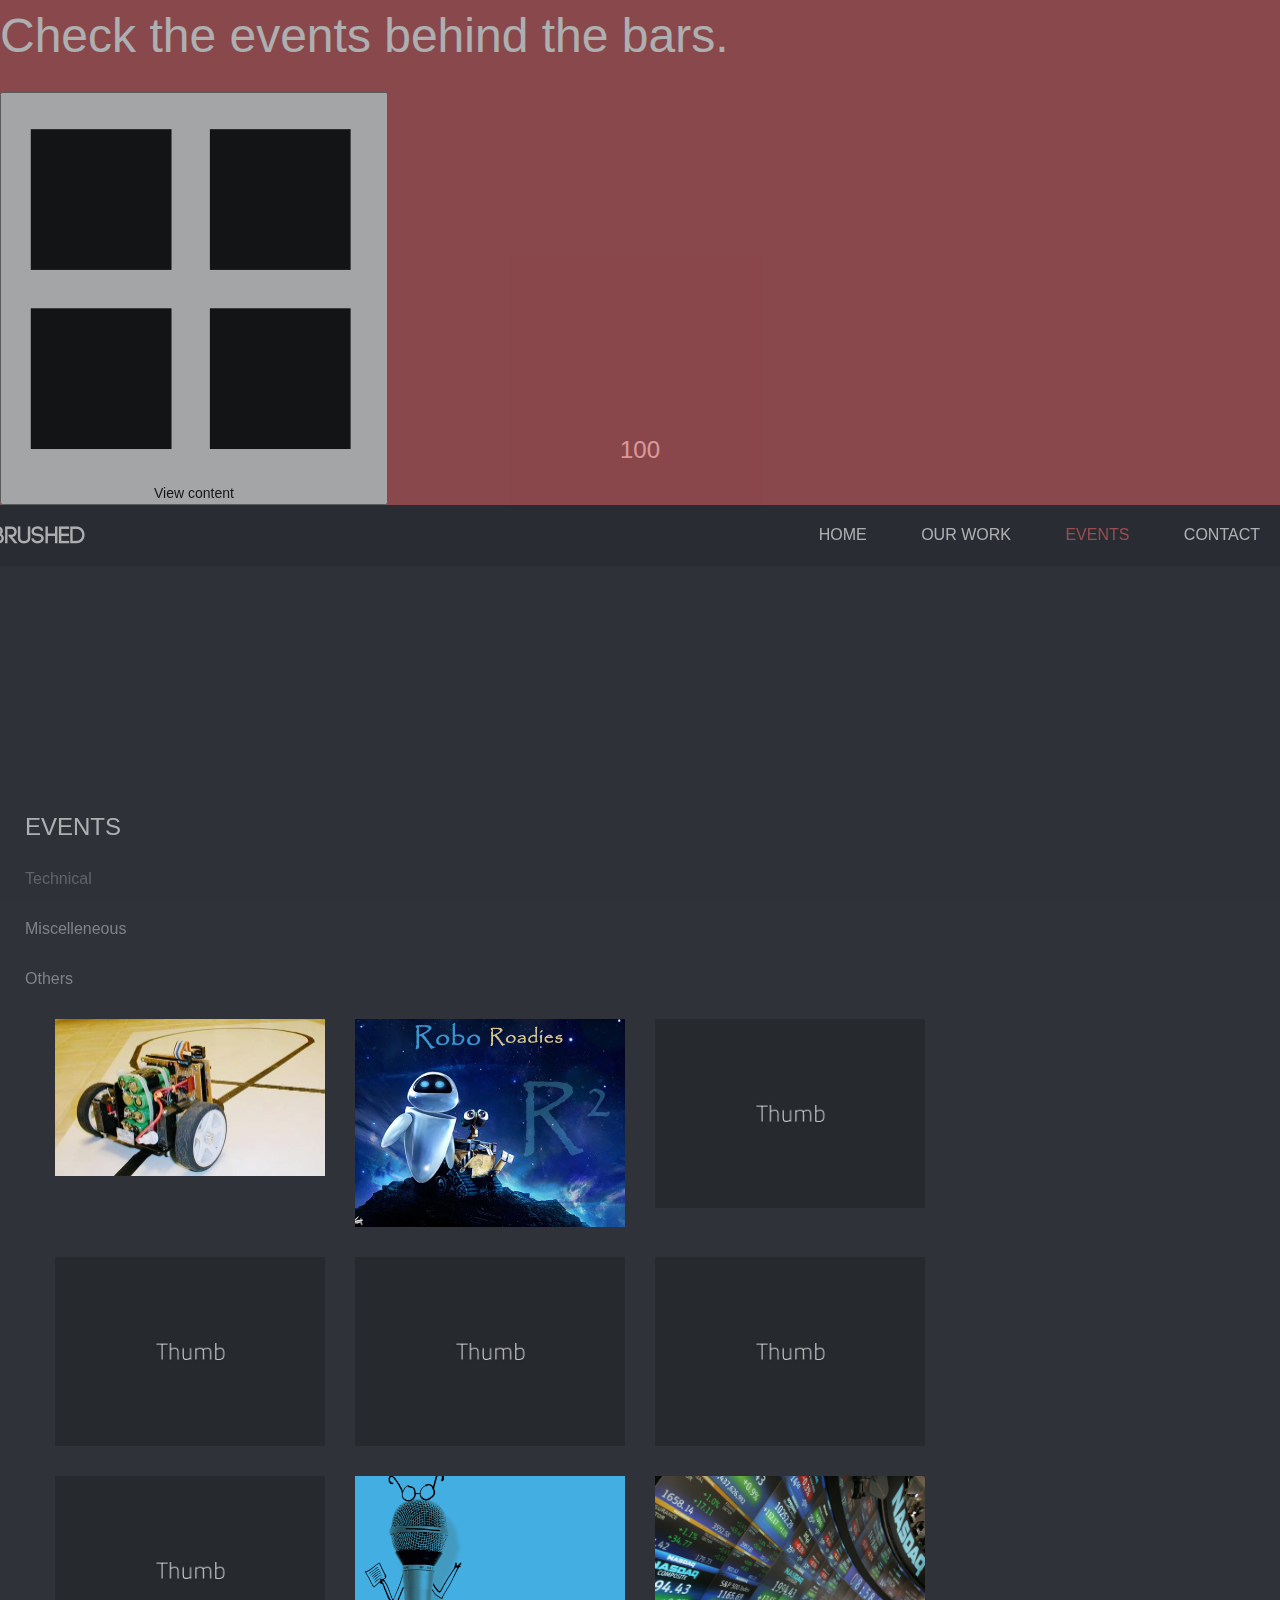
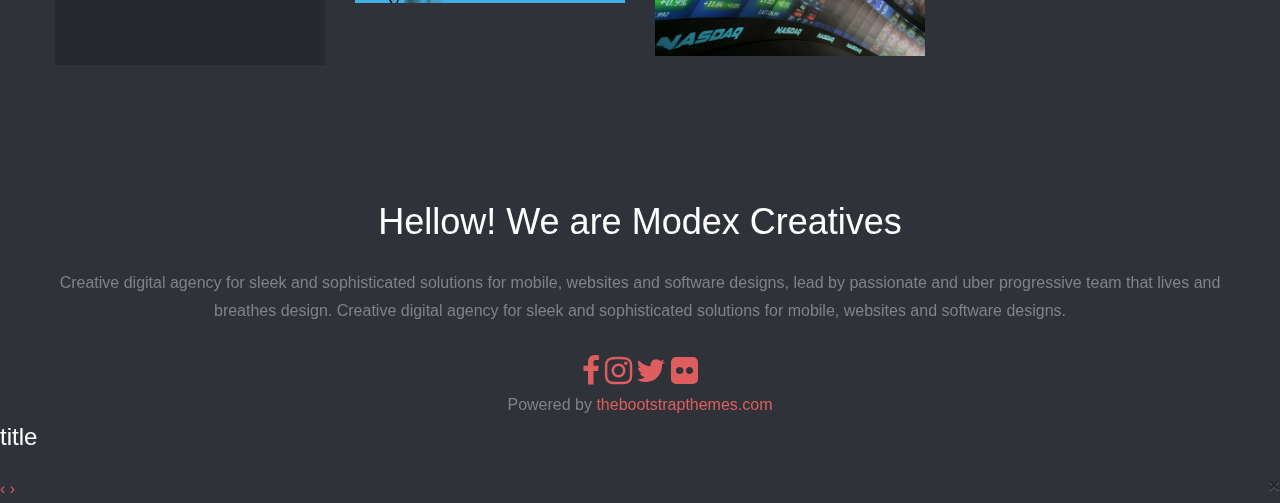
==== commit 0a2dbe5f: "updated website" ====
--- a/about.html
+++ b/about.html
@@ -1,22 +1,11 @@
-<!doctype html>
+<!DOCTYPE html>
+<html lang="en">
 <head>
-
-<!-- Meta Tags -->
-<meta http-equiv="Content-Type" content="text/html; charset=UTF-8" />
-
-<title>Algorhythm|About Us</title>   
-
-<meta name="description" content="Insert Your Site Description" /> 
-
-<!-- Mobile Specifics -->
-<meta name="viewport" content="width=device-width, initial-scale=1.0">
-<meta name="HandheldFriendly" content="true"/>
-<meta name="MobileOptimized" content="320"/>   
-
-<!-- Mobile Internet Explorer ClearType Technology -->
-<!--[if IEMobile]>  <meta http-equiv="cleartype" content="on">  <![endif]-->
-
-<!-- Bootstrap -->
+<meta charset="UTF-8" />
+<meta http-equiv="Content-Type" content="text/html; charset=utf-8" />
+<meta name="viewport" content="width=device-width, initial-scale=1, maximum-scale=1, user-scalable=no">
+<title>Algorythm 2k15</title>
+
 <link href="_include/css/bootstrap.min.css" rel="stylesheet">
 
 <!-- Main Style -->
@@ -41,10 +30,38 @@
 
 <!-- Supersized -->
 <link href="_include/css/supersized.css" rel="stylesheet">
+
 <link href="_include/css/supersized.shutter.css" rel="stylesheet">
 
 <!-- Google Font -->
-<link href='http://fonts.googleapis.com/css?family=Titillium+Web:400,200,200italic,300,300italic,400italic,600,600italic,700,700italic,900' rel='stylesheet' type='text/css'>
+<!-- <link href='http://fonts.googleapis.com/css?family=Titillium+Web:400,200,200italic,300,300italic,400italic,600,600italic,700,700italic,900' rel='stylesheet' type='text/css'>
+ -->
+<!-- Google fonts -->
+<link href='http://fonts.googleapis.com/css?family=Roboto:400,300,700' rel='stylesheet' type='text/css'>
+
+
+<!-- font awesome -->
+<link href="//maxcdn.bootstrapcdn.com/font-awesome/4.2.0/css/font-awesome.min.css" rel="stylesheet">
+
+<!-- bootstrap -->
+<link rel="stylesheet" href="assets/bootstrap/css/bootstrap.min.css" />
+
+<!-- animate.css -->
+<link rel="stylesheet" href="assets/animate/animate.css" />
+
+
+<!-- gallery -->
+<link rel="stylesheet" href="assets/gallery/blueimp-gallery.min.css">
+
+<!-- favicon -->
+<link rel="shortcut icon" href="images/AR.jpg" type="image/x-icon">
+<link rel="icon" href="images/favicon.png" type="image/x-icon">
+
+<link rel="stylesheet" type="text/css" href="assets/slidingheader/layout-simple.css" />
+
+
+
+<link rel="stylesheet" href="assets/style.css">
 
 <!-- Fav Icon -->
 <link rel="shortcut icon" href="#">
@@ -57,180 +74,415 @@
 <!-- Modernizr -->
 <script src="_include/js/modernizr.js"></script>
 
+<script>
+
+</script>
+
 <!-- Analytics -->
-<script type="text/javascript">
-
-  var _gaq = _gaq || [];
-  _gaq.push(['_setAccount', 'Insert Your Code']);
-  _gaq.push(['_trackPageview']);
-
-  (function() {
-    var ga = document.createElement('script'); ga.type = 'text/javascript'; ga.async = true;
-    ga.src = ('https:' == document.location.protocol ? 'https://ssl' : 'http://www') + '.google-analytics.com/ga.js';
-    var s = document.getElementsByTagName('script')[0]; s.parentNode.insertBefore(ga, s);
-  })();
-
-</script>
-<!-- End Analytics -->
-<!-- Header -->
-<header>
-    <div class="sticky-nav">
-        <a id="mobile-nav" class="menu-nav" href="#menu-nav"></a>
-        
-        <nav id="menu">
-            <ul id="menu-nav">
-                <li><a href="index.html">Home</a></li>
-                <li><a href="index.html#work" class="external">Events</a></li>
-                <li class="current"><a href="about.html" class="external">About Us</a></li>
-                <li><a href="contact.html" class="external">Contact</a></li>
-                <li><a href="sponsors.html" class="external">Sponsors</a></li>
-            </ul>
-        </nav>
-        
-    </div>
-</header>
-<!-- End Header -->
+<style>
+.items-wrap {
+padding-top: 150px;
+}
+.intro{
+    background: rgb(196, 86, 88);
+}
+</style>
 
 </head>
-<body>
-<div id="about" class="page-alternate">
-<div class="container">
-    <!-- Title Page -->
-    <div class="row">
-        <div class="span12">
-            <div class="title-page">
-                <h2 class="title">About Us</h2>
-                <h3 class="title-description">Learn About Jamia &amp; Algorhythm.</h3>
-            </div>
-        </div>
-    </div>
-    <!-- End Title Page -->
-    
-    <!-- People -->
-    <div class="row">
-    	
-        <!-- Start Profile -->
-    	<div class="span4 profile">
-        	<div class="row">
-                <selection id ="projects">
-                    <ul id="thumbs">
-                        <!-- Item Project and Filter Name -->
-                        <li class="item-thumbs span4 design" style="margin-left: 0px">
-                            <!-- Fancybox - Gallery Enabled - Title - Full Image -->
-                            <a class="hover-wrap fancybox" data-fancybox-group="gallery" title="The City" href="_include/img/work/full/image-01-full.jpg">
-                                <span class="overlay-img"></span>
-                                </a>
-                            <!-- Thumb Image and Description -->
-                            <img src="_include/img/work/thumbs/image-01.jpg" alt="Lorem ipsum dolor sit amet, consectetur adipiscing elit. Phasellus quis elementum odio. Curabitur pellentesque, dolor vel pharetra mollis.">
-                        </li>
-                        <!-- End Item Project -->
-                    </ul>
-                </selection>
-            </div>
-
-            <div class="row">
-                <h3 class="profile-name">Jamia Millia Islamia</h3>
-                <p class="profile-description">Jamia Millia Islamia was founded on the 29th of October, 1920, its foundation stone laid by the freedom fighter Maulana Mehmud Hasan, in Aligarh. It stemmed from the persistent efforts of purpose filled visionaries, fuelled by the trends of anti-colonial activism, signified by the Khilafat Movement and the pro-independence aspirations of the Indian Muslim intelligentsia, symbolising the Non-Cooperation Movement
-
-                The Jamia Millia Islamia was accorded the status of a Central University, by a special Act of the Parliament in December, 1988. The motto of the University reads, ‘Allammal Insaana Maalam Yalam’ , which can be translated as ,‘ Taught Man, that which he knew not’. The current Chancellor and Vice-Chancellor of Jamia Millia Islamia are Lt. Gen. (Retd.) M. A. Zaki and Prof S. M. Sajid(Officiating) respectively.
-
-                Today, Jamia Millia Islamia caters to over 15000+ students in Diploma, Undergraduate and Postgraduate courses and Doctoral research in 227 different courses, taught in 9 faculties, 37 departments and 27 University Centres of learning and research, sprawling in a campus of 300 acres. Jamia Millia Islamia also has its own radio station, 90.4MHz and was a practice venue for the Commonwealth Games of 2010.</p>
-            </div>
-            	
-        </div>
-        <!-- End Profile -->
-        
-        <!-- Start Profile -->
-    	<div class="span4 profile">
-        	<div class="row">
-                <selection id ="projects">
-                    <ul id="thumbs">
-                        <!-- Item Project and Filter Name -->
-                        <li class="item-thumbs span4 design" style="margin-left: 0px">
-                            <!-- Fancybox - Gallery Enabled - Title - Full Image -->
-                            <a class="hover-wrap fancybox" data-fancybox-group="gallery" title="The City" href="_include/img/work/full/image-01-full.jpg">
-                                <span class="overlay-img"></span>
-                                </a>
-                            <!-- Thumb Image and Description -->
-                            <img src="_include/img/work/thumbs/image-01.jpg" alt="Lorem ipsum dolor sit amet, consectetur adipiscing elit. Phasellus quis elementum odio. Curabitur pellentesque, dolor vel pharetra mollis.">
-                        </li>
-                        <!-- End Item Project -->
-                    </ul>
-                </selection>
-            </div>
-            <h3 class="profile-name">Computer Society of India</h3>
-            <p class="profile-description">Computer Society of India established in the year 1965 is today the largest IT professionals Society in India.
-
-CSI has been instrumental in guiding the Indian IT industry down the right path since its formative years. Today, the CSI has 67 chapters all over India, 381 student branches, and more than 50000 members including India's most famous IT industry leaders, brilliant scientists and dedicated academicians.
-
-The mission of the CSI is to facilitate research, knowledge sharing, learning and career enhancement for all categories of IT professionals, while simultaneously inspiring and nurturing new entrants into the industry and helping them to integrate into the IT community. The CSI is also working closely with other industry associations, government bodies and academia to ensure that the benefits of IT advancement ultimately percolate down to every single citizen of India.
-
-The Student Branch of Computer Society of India initially started with 75 members, from the Computer Engineering Department, to bring about and foster a scientific temper amongst the students, and to provide a platform to present their views and ideas, which it successfully continues to do till today.
-
-The year, 2011, marked not only the silver jubilee of the Faculty of Engineering and Technology, which was established in 1986, but also the 10th anniversary of the Computer Society of India - Student Branch and its annual techno-cultural festival, AlgoRhythm, which offers a wide range of competitions, presentations and cultural events, being host to thousands of students and visitors each year.</p>
+
+<body id="home">
+        <div id="container">
+            <header class="intro">
+                <div class="intro__content">
+                    <h1>Check the events behind the bars.</h1>                    
+                        
+                        
+                        <button class="trigger">                        
+                            <svg width="100%" height="100%" viewBox="0 0 60 60" preserveAspectRatio="none">
+                                <g class="icon icon--grid">
+                                    <rect x="32.5" y="5.5" width="22" height="22"/>
+                                    <rect x="4.5" y="5.5" width="22" height="22"/>
+                                    <rect x="32.5" y="33.5" width="22" height="22"/>
+                                    <rect x="4.5" y="33.5" width="22" height="22"/>
+                                </g>
+                                <g class="icon icon--cross">
+                                    <line x1="4.5" y1="55.5" x2="54.953" y2="5.046"/>
+                                    <line x1="54.953" y1="55.5" x2="4.5" y2="5.047"/>
+                                </g>
+                            </svg>
+                            <span>View content</span>
+                        </button>
+                </div><!-- /intro__content -->
+            </header><!-- /intro -->
+
+                            <div class="row">
+                    <div class="col-xs-12">
+                        <header>
+                            <div class="sticky-nav" >
+                                <a id="mobile-nav" class="menu-nav" href="#menu-nav"></a>
+                                
+                                <div id="logo">
+                                    <a id="goUp" href="#home-slider" title="Brushed | Responsive One Page Template">Brushed Template</a>
+                                </div>
+                                
+                                <nav id="menu">
+                                    <ul id="menu-nav">
+                                        <li><a href="index.html#home-slider" class="external">Home</a></li>
+                                        <li><a href="work.html" class="external">Our Work</a></li>
+                                        <li class="current"><a href="about.html">Events</a></li>
+                                        <li><a href="contact.html" class="external">Contact</a></li>
+                                        <!-- <li><a href="shortcodes.html" class="external">Shortcodes</a></li> -->
+                                    </ul>
+
+                                </nav>
+                                
+                            </div>
+
+                        </header>
+                    </div>
+                </div>
+
+
+
             
-        </div>
-        <!-- End Profile -->
-        
-        <!-- Start Profile -->
-    	<div class="span4 profile">
-        	<div class="row">
-                <selection id ="projects">
-                    <ul id="thumbs">
-                        <!-- Item Project and Filter Name -->
-                        <li class="item-thumbs span4 design" style="margin-left: 0px">
-                            <!-- Fancybox - Gallery Enabled - Title - Full Image -->
-                            <a class="hover-wrap fancybox" data-fancybox-group="gallery" title="The City" href="_include/img/work/full/image-01-full.jpg">
-                                <span class="overlay-img"></span>
-                                </a>
-                            <!-- Thumb Image and Description -->
-                            <img src="_include/img/work/thumbs/image-01.jpg" alt="Lorem ipsum dolor sit amet, consectetur adipiscing elit. Phasellus quis elementum odio. Curabitur pellentesque, dolor vel pharetra mollis.">
-                        </li>
-                        <!-- End Item Project -->
-                    </ul>
-                </selection>
-            </div>
-            <h3 class="profile-name">Algorhythm</h3>
-            <p class="profile-description">AlgoRhythm , the annual techno-cultural festival of CSI-JMI chapter commenced in the year 2001, with an aim of providing students a firsthand experience of handling and managing an event apart from instilling interactive and managerial skills in the students, which is as important as sound technical education in today’s competitive world.
-
-AlgoRhythm is primarily a technical fest with a nice blend of core technical, fun and cultural events and now it is one of the largest techno-cultural festivals in and around the National Capital Region, seeing massive footfalls over the years.
-
-It has proved to be a turnaround initiative which churns out the champions with the inner drive to possess extra weapons in their armour in this ongoing war of skill superiority.
-
-It is indeed the commencement of metamorphosis of mere study conscious souls to smart professionals. It has grown several-fold in magnitude ever since its conception, slowly transforming into an all Asia event over the past couple of years. Each year AlgoRhythm has been put better and this time it’s going to be another extravagant affair.
-
-AlgoRhythm with its plethora of technical events like programming contests, web designing, quizzes and ever widening array of technical and informal events such as crosswords, gaming contests is one of the most awaited fest of the year.
-
-This year we invite you to be a part of our annual extravaganza and contribute in making our efforts bring fruit thereby making the event a grand success.</p>
-            
-        </div>
-        <!-- End Profile -->
-        
-    </div>
-    <!-- End People -->
-
-    <!-- Socialize -->
-    <div id="social-area" class="page-alternate" style="padding-bottom: 0px">
-        <div class="container">
-            <div class="row">
-                <div class="span12">
-                    <nav id="social">
-                        <ul>
-                            <li><a href="https://twitter.com/Bluxart" title="Follow Me on Twitter" target="_blank"><span class="font-icon-social-twitter"></span></a></li>
-                            <li><a href="https://www.facebook.com/Bluxart" title="Follow Me on Facebook" target="_blank"><span class="font-icon-social-facebook"></span></a></li>
-                            <li><a href="https://plus.google.com/105500420878314068694" title="Follow Me on Google Plus" target="_blank"><span class="font-icon-social-google-plus"></span></a></li>
-                            <li><a href="#"><span class="font-icon-social-youtube"></span></a></li>
-                        </ul>
-                    </nav>
+            <section class="items-wrap">
+
+            <div class="container">
+
+
+                <div class="spacer">
+
+                    <div class="fadeInUp wowload">
+
+                    <div id="work" class="page">
+
+                        <div class="container">
+                 <!--            <div class="row">
+                                <div class="span12">
+                                    <div class="title-page">
+                                        <h2 class="title">Our Work</h2>
+                                        <h3 class="title-description">Check Out Our Projects on <a href="#">Dribbble</a>.</h3>
+                                    </div>
+                                </div>
+                            </div> End of our project column -->
+
+                            <div class="row">
+                                <div class="col-sm-3">
+                                <!-- Filter -->
+                                    <nav id="options" class="work-nav">
+                                        <ul id="filters" class="option-set" data-option-key="filter">
+                                            <li class="type-work">Events</li>
+                                            <li><a href="#filter" data-option-value=".design">Technical</a></li>
+                                            <!-- <li><a href="#filter" data-option-value=".design">Competitions</a></li> -->
+                                            <li><a href="#filter" data-option-value=".photography">Miscelleneous</a></li>
+                                            <li><a href="#filter" data-option-value=".video">Others</a></li>
+                                        </ul>
+                                    </nav>
+                                <!-- End Filter -->
+                                </div>
+
+                            <div class="span9">
+                                <div class="row">
+                                    <section id="projects">
+                                        <ul id="thumbs">
+                                            <!-- Item Project and Filter Name -->
+                                            <li class="item-thumbs span3 design">
+                                                <!-- Fancybox - Gallery Enabled - Title - Full Image -->
+                                                <a class="hover-wrap fancybox" data-fancybox-group="gallery" title="Line Follower" href="_include/img/work/full/rear.jpg">
+                                                <span class="overlay-img"></span>
+                                                <span class="overlay-img-thumb font-icon-plus"></span>
+                                                </a>
+                                                <!-- Thumb Image and Description -->
+                                                <img src="_include/img/work/thumbs/rear.jpg" alt="Lorem ipsum dolor sit amet, consectetur adipiscing elit. Phasellus quis elementum odio. Curabitur pellentesque, dolor vel pharetra mollis.">
+                                            </li>
+                                                <!-- End Item Project -->
+
+                                                            <!-- Item Project and Filter Name -->
+                                            <li class="item-thumbs span3 design">
+                                                <!-- Fancybox - Gallery Enabled - Title - Full Image -->
+                                                <a class="hover-wrap fancybox" data-fancybox-group="gallery" title="Robo Race" href="_include/img/work/full/Roboroadies.JPG">
+                                                    <span class="overlay-img"></span>
+                                                    <span class="overlay-img-thumb font-icon-plus"></span>
+                                                </a>
+                                                <!-- Thumb Image and Description -->
+                                                <img src="_include/img/work/thumbs/Roboroadies.JPG" alt="Lorem ipsum dolor sit amet, consectetur adipiscing elit. Phasellus quis elementum odio. Curabitur pellentesque, dolor vel pharetra mollis.">
+                                            </li>
+                                            <!-- End Item Project -->
+                                            
+                                            <!-- Item Project and Filter Name -->
+                                            <li class="item-thumbs span3 photography">
+                                                <!-- Fancybox - Gallery Enabled - Title - Full Image -->
+                                                <a class="hover-wrap fancybox" data-fancybox-group="gallery" title="The Mountains" href="_include/img/work/full/image-03-full.jpg">
+                                                    <span class="overlay-img"></span>
+                                                    <span class="overlay-img-thumb font-icon-plus"></span>
+                                                </a>
+                                                <!-- Thumb Image and Description -->
+                                                <img src="_include/img/work/thumbs/image-03.jpg" alt="Lorem ipsum dolor sit amet, consectetur adipiscing elit. Phasellus quis elementum odio. Curabitur pellentesque, dolor vel pharetra mollis.">
+                                            </li>
+                                            <!-- End Item Project -->
+                                            
+                                            <!-- Item Project and Filter Name -->
+                                            <li class="item-thumbs span3 video">
+                                                <!-- Fancybox Media - Gallery Enabled - Title - Link to Video -->
+                                                <a class="hover-wrap fancybox-media" data-fancybox-group="video" title="Video Content From Vimeo" href="http://vimeo.com/51460511">
+                                                    <span class="overlay-img"></span>
+                                                    <span class="overlay-img-thumb font-icon-plus"></span>
+                                                </a>
+                                                <!-- Thumb Image and Description -->
+                                                <img src="_include/img/work/thumbs/image-08.jpg" alt="Video">
+                                            </li>
+                                            <!-- End Item Project -->
+                                            
+                                            <!-- Item Project and Filter Name -->
+                                            <li class="item-thumbs span3 photography">
+                                                <!-- Fancybox - Gallery Enabled - Title - Full Image -->
+                                                <a class="hover-wrap fancybox" data-fancybox-group="gallery" title="The Sea" href="_include/img/work/full/image-04-full.jpg">
+                                                    <span class="overlay-img"></span>
+                                                    <span class="overlay-img-thumb font-icon-plus"></span>
+                                                </a>
+                                                <!-- Thumb Image and Description -->
+                                                <img src="_include/img/work/thumbs/image-04.jpg" alt="Lorem ipsum dolor sit amet, consectetur adipiscing elit. Phasellus quis elementum odio. Curabitur pellentesque, dolor vel pharetra mollis.">
+                                            </li>
+                                            <!-- End Item Project -->
+                                            
+                                            <!-- Item Project and Filter Name -->
+                                            <li class="item-thumbs span3 photography">
+                                                <!-- Fancybox - Gallery Enabled - Title - Full Image -->
+                                                <a class="hover-wrap fancybox" data-fancybox-group="gallery" title="Clouds" href="_include/img/work/full/image-05-full.jpg">
+                                                    <span class="overlay-img"></span>
+                                                    <span class="overlay-img-thumb font-icon-plus"></span>
+                                                </a>
+                                                <!-- Thumb Image and Description -->
+                                                <img src="_include/img/work/thumbs/image-05.jpg" alt="Lorem ipsum dolor sit amet, consectetur adipiscing elit. Phasellus quis elementum odio. Curabitur pellentesque, dolor vel pharetra mollis.">
+                                            </li>
+                                            <!-- End Item Project -->
+                                            
+                                            <!-- Item Project and Filter Name -->
+                                            <li class="item-thumbs span3 video">
+                                                <!-- Fancybox Media - Gallery Enabled - Title - Link to Video -->
+                                                <a class="hover-wrap fancybox-media" data-fancybox-group="video" title="Video Content From Vimeo" href="http://vimeo.com/50834315">
+                                                    <span class="overlay-img"></span>
+                                                    <span class="overlay-img-thumb font-icon-plus"></span>
+                                                </a>
+                                                <!-- Thumb Image and Description -->
+                                                <img src="_include/img/work/thumbs/image-09.jpg" alt="Video">
+                                            </li>
+                                            <!-- End Item Project -->
+                                            
+                                            <!-- Item Project and Filter Name -->
+                                            <li class="item-thumbs span3 design">
+                                                <!-- Fancybox - Gallery Enabled - Title - Full Image -->
+                                                <a class="hover-wrap fancybox" data-fancybox-group="gallery" title="Technical Presentation" href="_include/img/work/full/presentation.png">
+                                                    <span class="overlay-img"></span>
+                                                    <span class="overlay-img-thumb font-icon-plus"></span>
+                                                </a>
+                                                <!-- Thumb Image and Description -->
+                                                <img src="_include/img/work/thumbs/presentation.png" alt="Lorem ipsum dolor sit amet, consectetur adipiscing elit. Phasellus quis elementum odio. Curabitur pellentesque, dolor vel pharetra mollis.">
+                                            </li>
+                                            <!-- End Item Project -->
+                                            
+                                            <!-- Item Project and Filter Name -->
+                                            <li class="item-thumbs span3 design">
+                                                <!-- Fancybox - Gallery Enabled - Title - Full Image -->
+                                                <a class="hover-wrap fancybox" data-fancybox-group="gallery" title="Mock stack" href="_include/img/work/full/stock.jpg">
+                                                    <span class="overlay-img"></span>
+                                                    <span class="overlay-img-thumb font-icon-plus"></span>
+                                                </a>
+                                                <!-- Thumb Image and Description -->
+                                                <img src="_include/img/work/thumbs/stock.jpg" alt="Lorem ipsum dolor sit amet, consectetur adipiscing elit. Phasellus quis elementum odio. Curabitur pellentesque, dolor vel pharetra mollis.">
+                                            </li>
+                                            <!-- End Item Project -->
+
+
+
+
+                                        </ul>
+                                    </section>
+                                </div>
+                            </div>
+                        
+
+                        </div>
+
+                        </div>
+
+                    </div>
+
+                    </div>
+
+<!--                 <div class="row">
+                    <div class="col-sm-4 fadeInUp wowload">
+                        <div class="gallery-items">
+                        <img class="img-responsive" src="images/portfolio/1.jpg" alt="item01"/>                     
+                        <div class="caption"><h3>Fashion Website</h3> <a href="images/portfolio/1.jpg" title="Fashion Website" class="gallery-image btn btn-default" data-gallery>View Details</a></div>
+                        </div>
+                    </div>
+
+                    <div class="col-sm-4 fadeInUp wowload">
+                        <div class="gallery-items">
+                        <img class="img-responsive" src="images/portfolio/2.jpg" alt="item01"/>                     
+                        <div class="caption"><h3>Digial Agency</h3> <a href="images/portfolio/2.jpg" title="Digial Agency" class="gallery-image btn btn-default" data-gallery>View Details</a></div>
+                        </div>
+                    </div>
+
+                    <div class="col-sm-4 fadeInUp wowload">
+                        <div class="gallery-items">
+                        <img class="img-responsive" src="images/portfolio/3.jpg" alt="item01"/>                     
+                        <div class="caption"><h3>Music</h3> <a href="images/portfolio/3.jpg" title="Music" class="gallery-image btn btn-default" data-gallery>View Details</a></div>
+                        </div>
+                    </div>
+
+
+                    <div class="col-sm-4 fadeInUp wowload">
+                        <div class="gallery-items">
+                        <img class="img-responsive" src="images/portfolio/5.jpg" alt="item01"/>                     
+                        <div class="caption"><h3>Portfolio</h3> <a href="images/portfolio/5.jpg" title="Portfolio" class="gallery-image btn btn-default" data-gallery>View Details</a></div>
+                        </div>
+                    </div>
+
+                    <div class="col-sm-4 fadeInUp wowload">
+                        <div class="gallery-items">
+                        <img class="img-responsive" src="images/portfolio/4.jpg" alt="item01"/>                     
+                        <div class="caption"><h3>Monkey</h3> <a href="images/portfolio/4.jpg" title="Monkey" class="gallery-image btn btn-default" data-gallery>View Details</a></div>
+                        </div>
+                    </div>
+
+                    
+
+                    <div class="col-sm-4 fadeInUp wowload">
+                        <div class="gallery-items">
+                        <img class="img-responsive" src="images/portfolio/6.jpg" alt="item01"/>                     
+                        <div class="caption"><h3>Portfolio</h3> <a href="images/portfolio/6.jpg" title="Portfolio" class="gallery-image btn btn-default" data-gallery>View Details</a></div>
+                        </div>
+                    </div>
+
+                    <div class="col-sm-4 fadeInUp wowload">
+                        <div class="gallery-items">
+                        <img class="img-responsive" src="images/portfolio/7.jpg" alt="item01"/>                     
+                        <div class="caption"><h3>Realestate</h3><a href="images/portfolio/7.jpg" title="Realestate" class="gallery-image btn btn-default" data-gallery>View Details</a></div>
+                        </div>
+                    </div>
+
+                    <div class="col-sm-4 fadeInUp wowload">
+                        <div class="gallery-items">
+                        <img class="img-responsive" src="images/portfolio/8.jpg" alt="item01"/>                     
+                        <div class="caption"><h3>Hote Website</h3> <a href="images/portfolio/8.jpg" title="Hotel Gallery" class="gallery-image btn btn-default" data-gallery>View Details</a></div>
+                        </div>
+                    </div>
+
+                    <div class="col-sm-4 fadeInUp wowload">
+                        <div class="gallery-items">
+                        <img class="img-responsive" src="images/portfolio/1.jpg" alt="item01"/>                     
+                        <div class="caption"><h3>Fashion</h3> <a href="images/portfolio/1.jpg" title="Fashion" class="gallery-image btn btn-default" data-gallery>View Details</a></div>
+                        </div>
+                    </div>
+
+                    <div class="col-sm-4 fadeInUp wowload">
+                        <div class="gallery-items">
+                        <img class="img-responsive" src="images/portfolio/4.jpg" alt="item01"/>                     
+                        <div class="caption"><h3>Monkey</h3> <a href="images/portfolio/4.jpg" title="Monkey" class="gallery-image btn btn-default" data-gallery>View Details</a></div>
+                        </div>
+                    </div>
+
+                    <div class="col-sm-4 fadeInUp wowload">
+                        <div class="gallery-items">
+                        <img class="img-responsive" src="images/portfolio/5.jpg" alt="item01"/>                     
+                        <div class="caption"><h3>Profile</h3><a href="images/portfolio/5.jpg" title="Profile" class="gallery-image btn btn-default" data-gallery>View Details</a></div>
+                        </div>
+                    </div>
+
+                    <div class="col-sm-4 fadeInUp wowload">
+                        <div class="gallery-items">
+                        <img class="img-responsive" src="images/portfolio/6.jpg" alt="item01"/>                     
+                        <div class="caption"><h3>Portfolio</h3> <a href="images/portfolio/6.jpg" title="Portfolio" class="gallery-image btn btn-default" data-gallery>View Details</a></div>
+                        </div>
+                    </div>
+
+
+                </div> -->
                 </div>
             </div>
-        </div>
+            </section>
+                
+        </div><!-- /container -->
+
+
+
+
+<div class="about">
+    <div class="overlay spacer text-center">
+    <div class="container">
+    <h2>Hellow! We are <b>Modex Creatives</b></h2>
+    <p>Creative digital agency for sleek and sophisticated solutions for mobile, websites and software designs, lead by passionate and uber progressive team that lives and breathes design. Creative digital agency for sleek and sophisticated solutions for mobile, websites and software designs.</p>
+    <div class="wowload fadeInUp social"><a href="#"><i class="fa fa-facebook fa-2x"></i></a> <a href="#"><i class="fa fa-instagram fa-2x"></i></a> <a href="#"><i class="fa fa-twitter fa-2x"></i></a> <a href="#"><i class="fa fa-flickr fa-2x"></i></a> </div>
+
     </div>
-    <!-- End Socialize -->
-
+    </div>
 </div>
+
+<div class="text-center copyright">Powered by <a href="http://thebootstrapthemes.com">thebootstrapthemes.com</a></div>
+
+
+
+
+
+
+<!-- The Bootstrap Image Gallery lightbox, should be a child element of the document body -->
+<div id="blueimp-gallery" class="blueimp-gallery blueimp-gallery-controls">
+    <!-- The container for the modal slides -->
+    <div class="slides"></div>
+    <!-- Controls for the borderless lightbox -->
+    <h3 class="title">title</h3>
+    <a class="prev">‹</a>
+    <a class="next">›</a>
+    <a class="close">×</a>
+    <!-- The modal dialog, which will be used to wrap the lightbox content -->    
 </div>
-<!-- End About Section -->
+
+
+
+
+
+<!-- jquery -->
+<script src="assets/jquery.js"></script>
+
+<!-- wow script -->
+<script src="assets/wow/wow.min.js"></script>
+
+<!-- slider -->
+<script src="assets/slidingheader/classie.js"></script>
+
+
+<!-- boostrap -->
+<script src="assets/bootstrap/js/bootstrap.js" type="text/javascript" ></script>
+
+<!-- jquery mobile -->
+<script src="assets/mobile/touchSwipe.min.js"></script>
+
+
+<!-- jquery mobile -->
+<script src="assets/respond/respond.js"></script>
+
+<!-- gallery -->
+<script src="assets/gallery/jquery.blueimp-gallery.min.js"></script>
+
+<!-- custom script -->
+
+<script src="assets/script.js"></script>
+
+<script src="http://ajax.googleapis.com/ajax/libs/jquery/1.9.1/jquery.min.js"></script> <!-- jQuery Core -->
+<script src="_include/js/bootstrap.min.js"></script> <!-- Bootstrap -->
+<script src="_include/js/supersized.3.2.7.min.js"></script> <!-- Slider -->
+<script src="_include/js/waypoints.js"></script> <!-- WayPoints -->
+<script src="_include/js/waypoints-sticky.js"></script> <!-- Waypoints for Header -->
+<script src="_include/js/jquery.isotope.js"></script> <!-- Isotope Filter -->
+<script src="_include/js/jquery.fancybox.pack.js"></script> <!-- Fancybox -->
+<script src="_include/js/jquery.fancybox-media.js"></script> <!-- Fancybox for Media -->
+<script src="_include/js/jquery.tweet.js"></script> <!-- Tweet -->
+<script src="_include/js/plugins.js"></script> <!-- Contains: jPreloader, jQuery Easing, jQuery ScrollTo, jQuery One Page Navi -->
+<script src="_include/js/main.js"></script> <!-- Default JS -->
+<!-- End Js -->
+
+
 </body>
-
 </html>--- a/_include/css/main.css
+++ b/_include/css/main.css
@@ -300,7 +300,7 @@
 #home-slider .overlay { 
 	position: absolute;
 	width: 100%;
-	height: 100%;
+	height: 85%;
 	background: #26292E;
 	opacity: 0.7;
 	filter: alpha(opacity=70);
@@ -340,6 +340,7 @@
 	height: 50px;
 	bottom: 0;
 	z-index: 2;
+	margin-bottom: 5%;
 }
 
 #home-slider #nextslide,
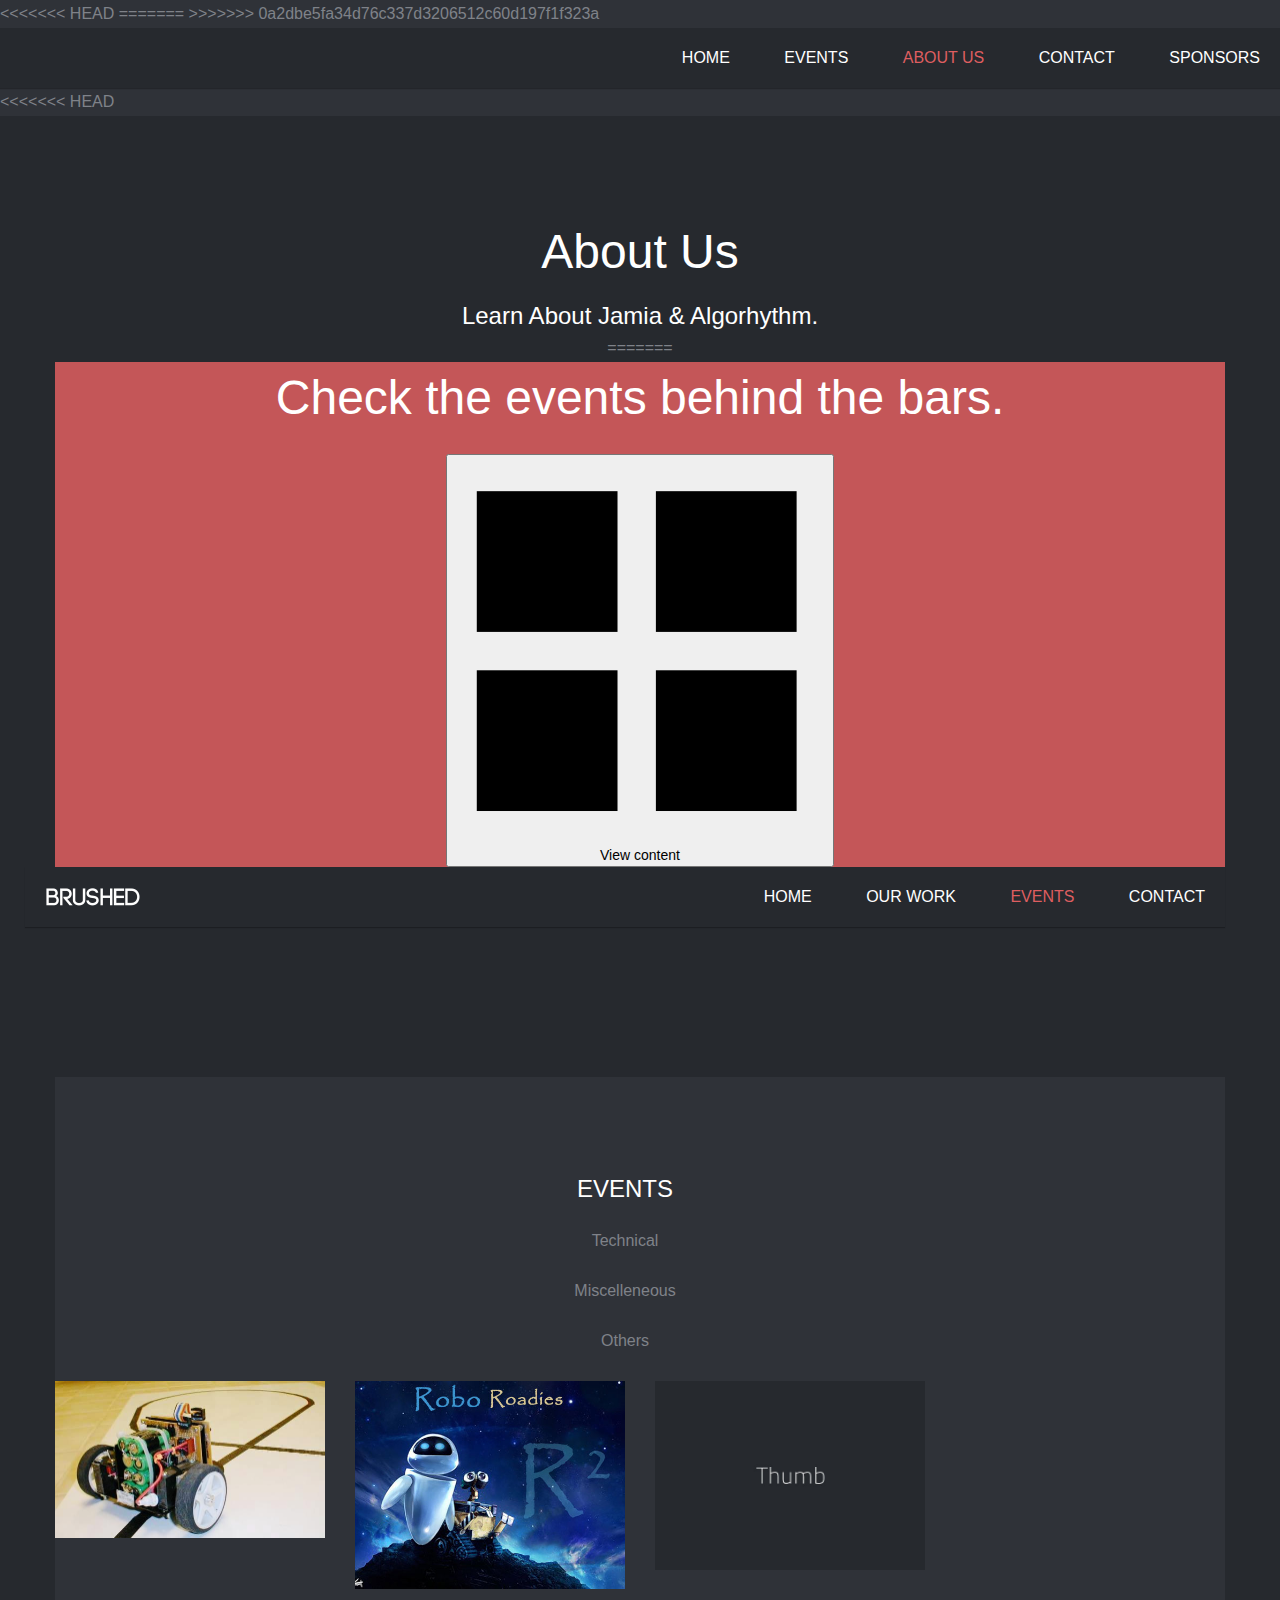
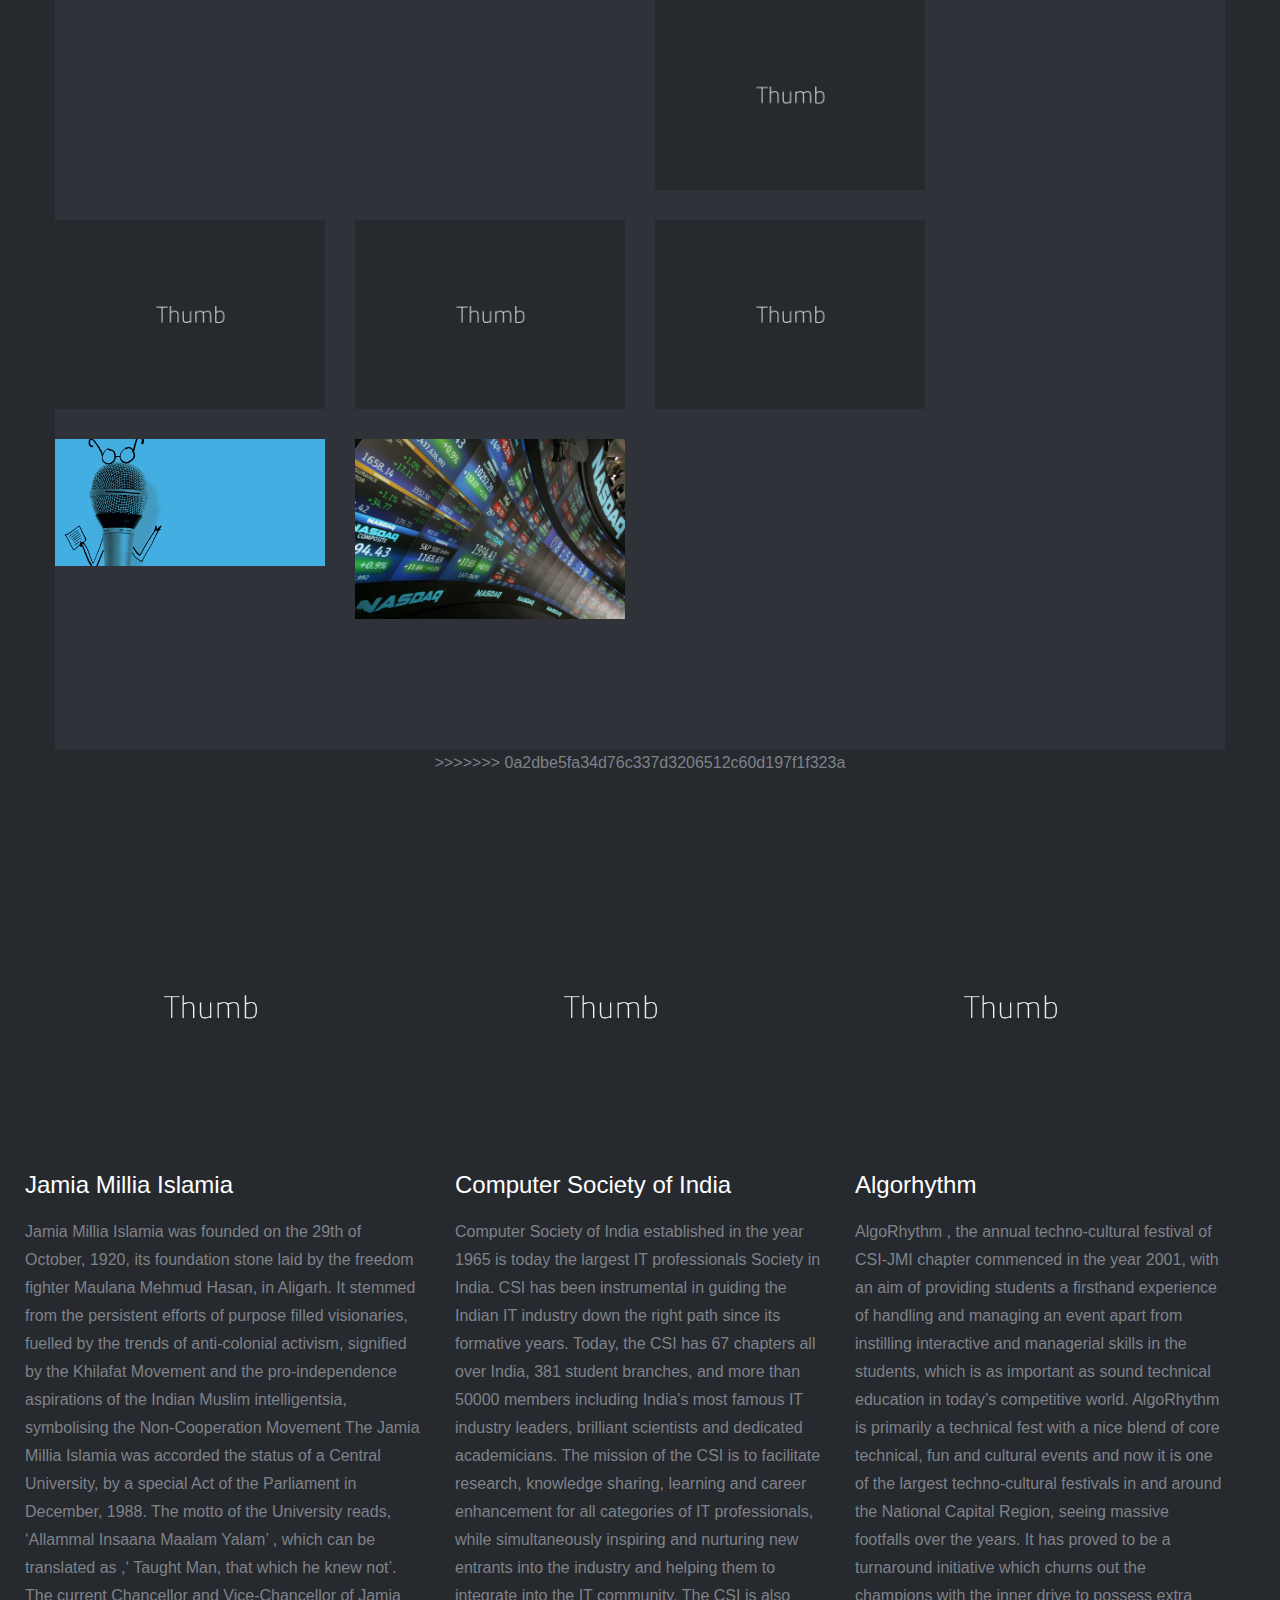
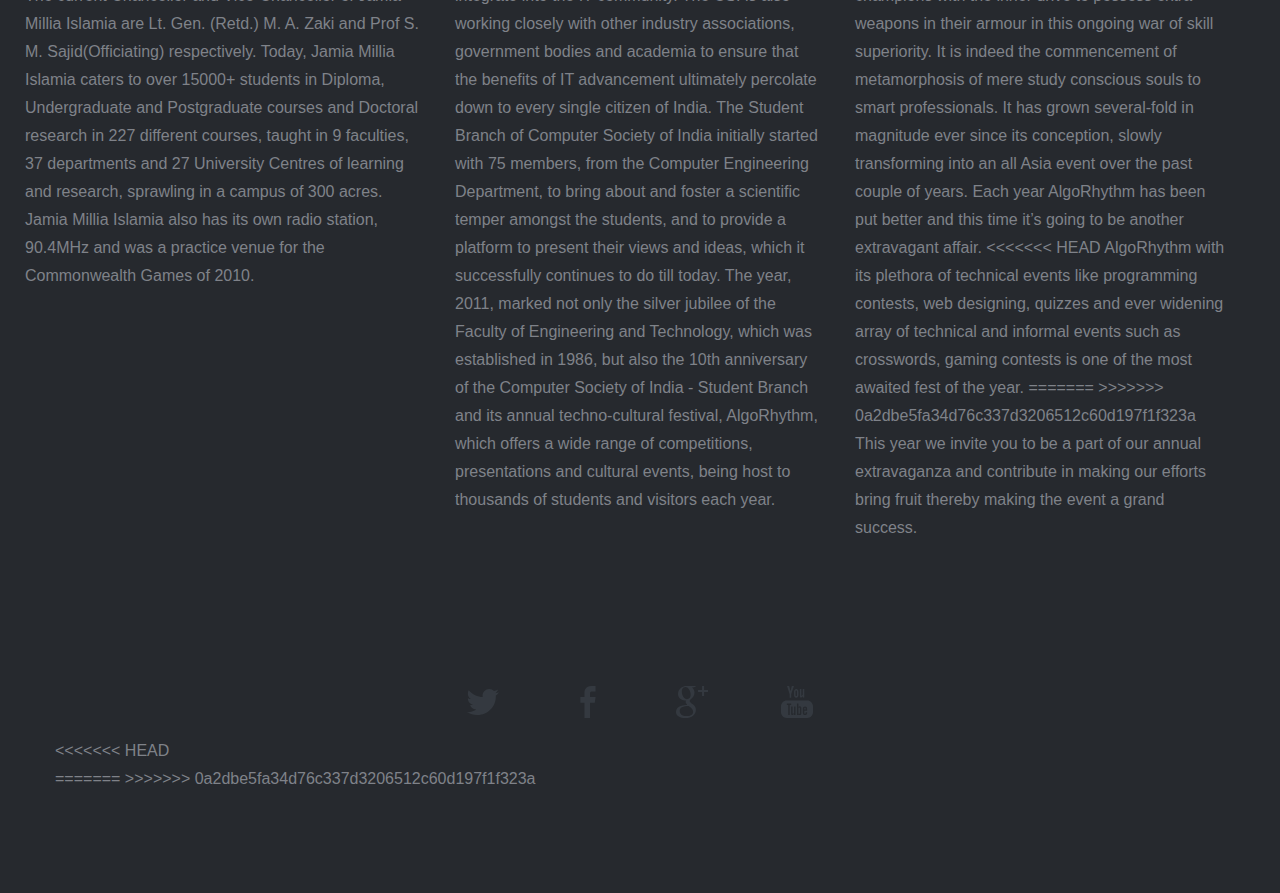
==== commit cf530286: "Merge branch 'ad' of https://github.com/jam-developers/TemplateAlgo" ====
--- a/about.html
+++ b/about.html
@@ -1,11 +1,29 @@
-<!DOCTYPE html>
-<html lang="en">
+<!doctype html>
 <head>
+<<<<<<< HEAD
+
+<!-- Meta Tags -->
+<meta http-equiv="Content-Type" content="text/html; charset=UTF-8" />
+
+<title>Algorhythm|About Us</title>   
+
+<meta name="description" content="Insert Your Site Description" /> 
+
+<!-- Mobile Specifics -->
+<meta name="viewport" content="width=device-width, initial-scale=1.0">
+<meta name="HandheldFriendly" content="true"/>
+<meta name="MobileOptimized" content="320"/>   
+
+<!-- Mobile Internet Explorer ClearType Technology -->
+<!--[if IEMobile]>  <meta http-equiv="cleartype" content="on">  <![endif]-->
+=======
 <meta charset="UTF-8" />
 <meta http-equiv="Content-Type" content="text/html; charset=utf-8" />
 <meta name="viewport" content="width=device-width, initial-scale=1, maximum-scale=1, user-scalable=no">
 <title>Algorythm 2k15</title>
-
+>>>>>>> 0a2dbe5fa34d76c337d3206512c60d197f1f323a
+
+<!-- Bootstrap -->
 <link href="_include/css/bootstrap.min.css" rel="stylesheet">
 
 <!-- Main Style -->
@@ -77,6 +95,25 @@
 <script>
 
 </script>
+<!-- End Analytics -->
+<!-- Header -->
+<header>
+    <div class="sticky-nav">
+        <a id="mobile-nav" class="menu-nav" href="#menu-nav"></a>
+        
+        <nav id="menu">
+            <ul id="menu-nav">
+                <li><a href="index.html">Home</a></li>
+                <li><a href="index.html#work" class="external">Events</a></li>
+                <li class="current"><a href="about.html" class="external">About Us</a></li>
+                <li><a href="contact.html" class="external">Contact</a></li>
+                <li><a href="sponsors.html" class="external">Sponsors</a></li>
+            </ul>
+        </nav>
+        
+    </div>
+</header>
+<!-- End Header -->
 
 <!-- Analytics -->
 <style>
@@ -89,6 +126,17 @@
 </style>
 
 </head>
+<<<<<<< HEAD
+<body>
+<div id="about" class="page-alternate">
+<div class="container">
+    <!-- Title Page -->
+    <div class="row">
+        <div class="span12">
+            <div class="title-page">
+                <h2 class="title">About Us</h2>
+                <h3 class="title-description">Learn About Jamia &amp; Algorhythm.</h3>
+=======
 
 <body id="home">
         <div id="container">
@@ -401,88 +449,147 @@
 
                 </div> -->
                 </div>
+>>>>>>> 0a2dbe5fa34d76c337d3206512c60d197f1f323a
             </div>
-            </section>
-                
-        </div><!-- /container -->
-
-
-
-
-<div class="about">
-    <div class="overlay spacer text-center">
-    <div class="container">
-    <h2>Hellow! We are <b>Modex Creatives</b></h2>
-    <p>Creative digital agency for sleek and sophisticated solutions for mobile, websites and software designs, lead by passionate and uber progressive team that lives and breathes design. Creative digital agency for sleek and sophisticated solutions for mobile, websites and software designs.</p>
-    <div class="wowload fadeInUp social"><a href="#"><i class="fa fa-facebook fa-2x"></i></a> <a href="#"><i class="fa fa-instagram fa-2x"></i></a> <a href="#"><i class="fa fa-twitter fa-2x"></i></a> <a href="#"><i class="fa fa-flickr fa-2x"></i></a> </div>
-
+        </div>
     </div>
+    <!-- End Title Page -->
+    
+    <!-- People -->
+    <div class="row">
+    	
+        <!-- Start Profile -->
+    	<div class="span4 profile">
+        	<div class="row">
+                <selection id ="projects">
+                    <ul id="thumbs">
+                        <!-- Item Project and Filter Name -->
+                        <li class="item-thumbs span4 design" style="margin-left: 0px">
+                            <!-- Fancybox - Gallery Enabled - Title - Full Image -->
+                            <a class="hover-wrap fancybox" data-fancybox-group="gallery" title="The City" href="_include/img/work/full/image-01-full.jpg">
+                                <span class="overlay-img"></span>
+                                </a>
+                            <!-- Thumb Image and Description -->
+                            <img src="_include/img/work/thumbs/image-01.jpg" alt="Lorem ipsum dolor sit amet, consectetur adipiscing elit. Phasellus quis elementum odio. Curabitur pellentesque, dolor vel pharetra mollis.">
+                        </li>
+                        <!-- End Item Project -->
+                    </ul>
+                </selection>
+            </div>
+
+            <div class="row">
+                <h3 class="profile-name">Jamia Millia Islamia</h3>
+                <p class="profile-description">Jamia Millia Islamia was founded on the 29th of October, 1920, its foundation stone laid by the freedom fighter Maulana Mehmud Hasan, in Aligarh. It stemmed from the persistent efforts of purpose filled visionaries, fuelled by the trends of anti-colonial activism, signified by the Khilafat Movement and the pro-independence aspirations of the Indian Muslim intelligentsia, symbolising the Non-Cooperation Movement
+
+                The Jamia Millia Islamia was accorded the status of a Central University, by a special Act of the Parliament in December, 1988. The motto of the University reads, ‘Allammal Insaana Maalam Yalam’ , which can be translated as ,‘ Taught Man, that which he knew not’. The current Chancellor and Vice-Chancellor of Jamia Millia Islamia are Lt. Gen. (Retd.) M. A. Zaki and Prof S. M. Sajid(Officiating) respectively.
+
+                Today, Jamia Millia Islamia caters to over 15000+ students in Diploma, Undergraduate and Postgraduate courses and Doctoral research in 227 different courses, taught in 9 faculties, 37 departments and 27 University Centres of learning and research, sprawling in a campus of 300 acres. Jamia Millia Islamia also has its own radio station, 90.4MHz and was a practice venue for the Commonwealth Games of 2010.</p>
+            </div>
+            	
+        </div>
+        <!-- End Profile -->
+        
+        <!-- Start Profile -->
+    	<div class="span4 profile">
+        	<div class="row">
+                <selection id ="projects">
+                    <ul id="thumbs">
+                        <!-- Item Project and Filter Name -->
+                        <li class="item-thumbs span4 design" style="margin-left: 0px">
+                            <!-- Fancybox - Gallery Enabled - Title - Full Image -->
+                            <a class="hover-wrap fancybox" data-fancybox-group="gallery" title="The City" href="_include/img/work/full/image-01-full.jpg">
+                                <span class="overlay-img"></span>
+                                </a>
+                            <!-- Thumb Image and Description -->
+                            <img src="_include/img/work/thumbs/image-01.jpg" alt="Lorem ipsum dolor sit amet, consectetur adipiscing elit. Phasellus quis elementum odio. Curabitur pellentesque, dolor vel pharetra mollis.">
+                        </li>
+                        <!-- End Item Project -->
+                    </ul>
+                </selection>
+            </div>
+            <h3 class="profile-name">Computer Society of India</h3>
+            <p class="profile-description">Computer Society of India established in the year 1965 is today the largest IT professionals Society in India.
+
+CSI has been instrumental in guiding the Indian IT industry down the right path since its formative years. Today, the CSI has 67 chapters all over India, 381 student branches, and more than 50000 members including India's most famous IT industry leaders, brilliant scientists and dedicated academicians.
+
+The mission of the CSI is to facilitate research, knowledge sharing, learning and career enhancement for all categories of IT professionals, while simultaneously inspiring and nurturing new entrants into the industry and helping them to integrate into the IT community. The CSI is also working closely with other industry associations, government bodies and academia to ensure that the benefits of IT advancement ultimately percolate down to every single citizen of India.
+
+The Student Branch of Computer Society of India initially started with 75 members, from the Computer Engineering Department, to bring about and foster a scientific temper amongst the students, and to provide a platform to present their views and ideas, which it successfully continues to do till today.
+
+The year, 2011, marked not only the silver jubilee of the Faculty of Engineering and Technology, which was established in 1986, but also the 10th anniversary of the Computer Society of India - Student Branch and its annual techno-cultural festival, AlgoRhythm, which offers a wide range of competitions, presentations and cultural events, being host to thousands of students and visitors each year.</p>
+            
+        </div>
+        <!-- End Profile -->
+        
+        <!-- Start Profile -->
+    	<div class="span4 profile">
+        	<div class="row">
+                <selection id ="projects">
+                    <ul id="thumbs">
+                        <!-- Item Project and Filter Name -->
+                        <li class="item-thumbs span4 design" style="margin-left: 0px">
+                            <!-- Fancybox - Gallery Enabled - Title - Full Image -->
+                            <a class="hover-wrap fancybox" data-fancybox-group="gallery" title="The City" href="_include/img/work/full/image-01-full.jpg">
+                                <span class="overlay-img"></span>
+                                </a>
+                            <!-- Thumb Image and Description -->
+                            <img src="_include/img/work/thumbs/image-01.jpg" alt="Lorem ipsum dolor sit amet, consectetur adipiscing elit. Phasellus quis elementum odio. Curabitur pellentesque, dolor vel pharetra mollis.">
+                        </li>
+                        <!-- End Item Project -->
+                    </ul>
+                </selection>
+            </div>
+            <h3 class="profile-name">Algorhythm</h3>
+            <p class="profile-description">AlgoRhythm , the annual techno-cultural festival of CSI-JMI chapter commenced in the year 2001, with an aim of providing students a firsthand experience of handling and managing an event apart from instilling interactive and managerial skills in the students, which is as important as sound technical education in today’s competitive world.
+
+AlgoRhythm is primarily a technical fest with a nice blend of core technical, fun and cultural events and now it is one of the largest techno-cultural festivals in and around the National Capital Region, seeing massive footfalls over the years.
+
+It has proved to be a turnaround initiative which churns out the champions with the inner drive to possess extra weapons in their armour in this ongoing war of skill superiority.
+
+It is indeed the commencement of metamorphosis of mere study conscious souls to smart professionals. It has grown several-fold in magnitude ever since its conception, slowly transforming into an all Asia event over the past couple of years. Each year AlgoRhythm has been put better and this time it’s going to be another extravagant affair.
+
+<<<<<<< HEAD
+AlgoRhythm with its plethora of technical events like programming contests, web designing, quizzes and ever widening array of technical and informal events such as crosswords, gaming contests is one of the most awaited fest of the year.
+=======
+<!-- custom script -->
+
+<script src="assets/script.js"></script>
+>>>>>>> 0a2dbe5fa34d76c337d3206512c60d197f1f323a
+
+This year we invite you to be a part of our annual extravaganza and contribute in making our efforts bring fruit thereby making the event a grand success.</p>
+            
+        </div>
+        <!-- End Profile -->
+        
     </div>
+    <!-- End People -->
+
+    <!-- Socialize -->
+    <div id="social-area" class="page-alternate" style="padding-bottom: 0px">
+        <div class="container">
+            <div class="row">
+                <div class="span12">
+                    <nav id="social">
+                        <ul>
+                            <li><a href="https://twitter.com/Bluxart" title="Follow Me on Twitter" target="_blank"><span class="font-icon-social-twitter"></span></a></li>
+                            <li><a href="https://www.facebook.com/Bluxart" title="Follow Me on Facebook" target="_blank"><span class="font-icon-social-facebook"></span></a></li>
+                            <li><a href="https://plus.google.com/105500420878314068694" title="Follow Me on Google Plus" target="_blank"><span class="font-icon-social-google-plus"></span></a></li>
+                            <li><a href="#"><span class="font-icon-social-youtube"></span></a></li>
+                        </ul>
+                    </nav>
+                </div>
+            </div>
+        </div>
+    </div>
+    <!-- End Socialize -->
+
+<<<<<<< HEAD
 </div>
-
-<div class="text-center copyright">Powered by <a href="http://thebootstrapthemes.com">thebootstrapthemes.com</a></div>
-
-
-
-
-
-
-<!-- The Bootstrap Image Gallery lightbox, should be a child element of the document body -->
-<div id="blueimp-gallery" class="blueimp-gallery blueimp-gallery-controls">
-    <!-- The container for the modal slides -->
-    <div class="slides"></div>
-    <!-- Controls for the borderless lightbox -->
-    <h3 class="title">title</h3>
-    <a class="prev">‹</a>
-    <a class="next">›</a>
-    <a class="close">×</a>
-    <!-- The modal dialog, which will be used to wrap the lightbox content -->    
 </div>
-
-
-
-
-
-<!-- jquery -->
-<script src="assets/jquery.js"></script>
-
-<!-- wow script -->
-<script src="assets/wow/wow.min.js"></script>
-
-<!-- slider -->
-<script src="assets/slidingheader/classie.js"></script>
-
-
-<!-- boostrap -->
-<script src="assets/bootstrap/js/bootstrap.js" type="text/javascript" ></script>
-
-<!-- jquery mobile -->
-<script src="assets/mobile/touchSwipe.min.js"></script>
-
-
-<!-- jquery mobile -->
-<script src="assets/respond/respond.js"></script>
-
-<!-- gallery -->
-<script src="assets/gallery/jquery.blueimp-gallery.min.js"></script>
-
-<!-- custom script -->
-
-<script src="assets/script.js"></script>
-
-<script src="http://ajax.googleapis.com/ajax/libs/jquery/1.9.1/jquery.min.js"></script> <!-- jQuery Core -->
-<script src="_include/js/bootstrap.min.js"></script> <!-- Bootstrap -->
-<script src="_include/js/supersized.3.2.7.min.js"></script> <!-- Slider -->
-<script src="_include/js/waypoints.js"></script> <!-- WayPoints -->
-<script src="_include/js/waypoints-sticky.js"></script> <!-- Waypoints for Header -->
-<script src="_include/js/jquery.isotope.js"></script> <!-- Isotope Filter -->
-<script src="_include/js/jquery.fancybox.pack.js"></script> <!-- Fancybox -->
-<script src="_include/js/jquery.fancybox-media.js"></script> <!-- Fancybox for Media -->
-<script src="_include/js/jquery.tweet.js"></script> <!-- Tweet -->
-<script src="_include/js/plugins.js"></script> <!-- Contains: jPreloader, jQuery Easing, jQuery ScrollTo, jQuery One Page Navi -->
-<script src="_include/js/main.js"></script> <!-- Default JS -->
-<!-- End Js -->
-
-
+<!-- End About Section -->
+=======
+
+>>>>>>> 0a2dbe5fa34d76c337d3206512c60d197f1f323a
 </body>
+
 </html>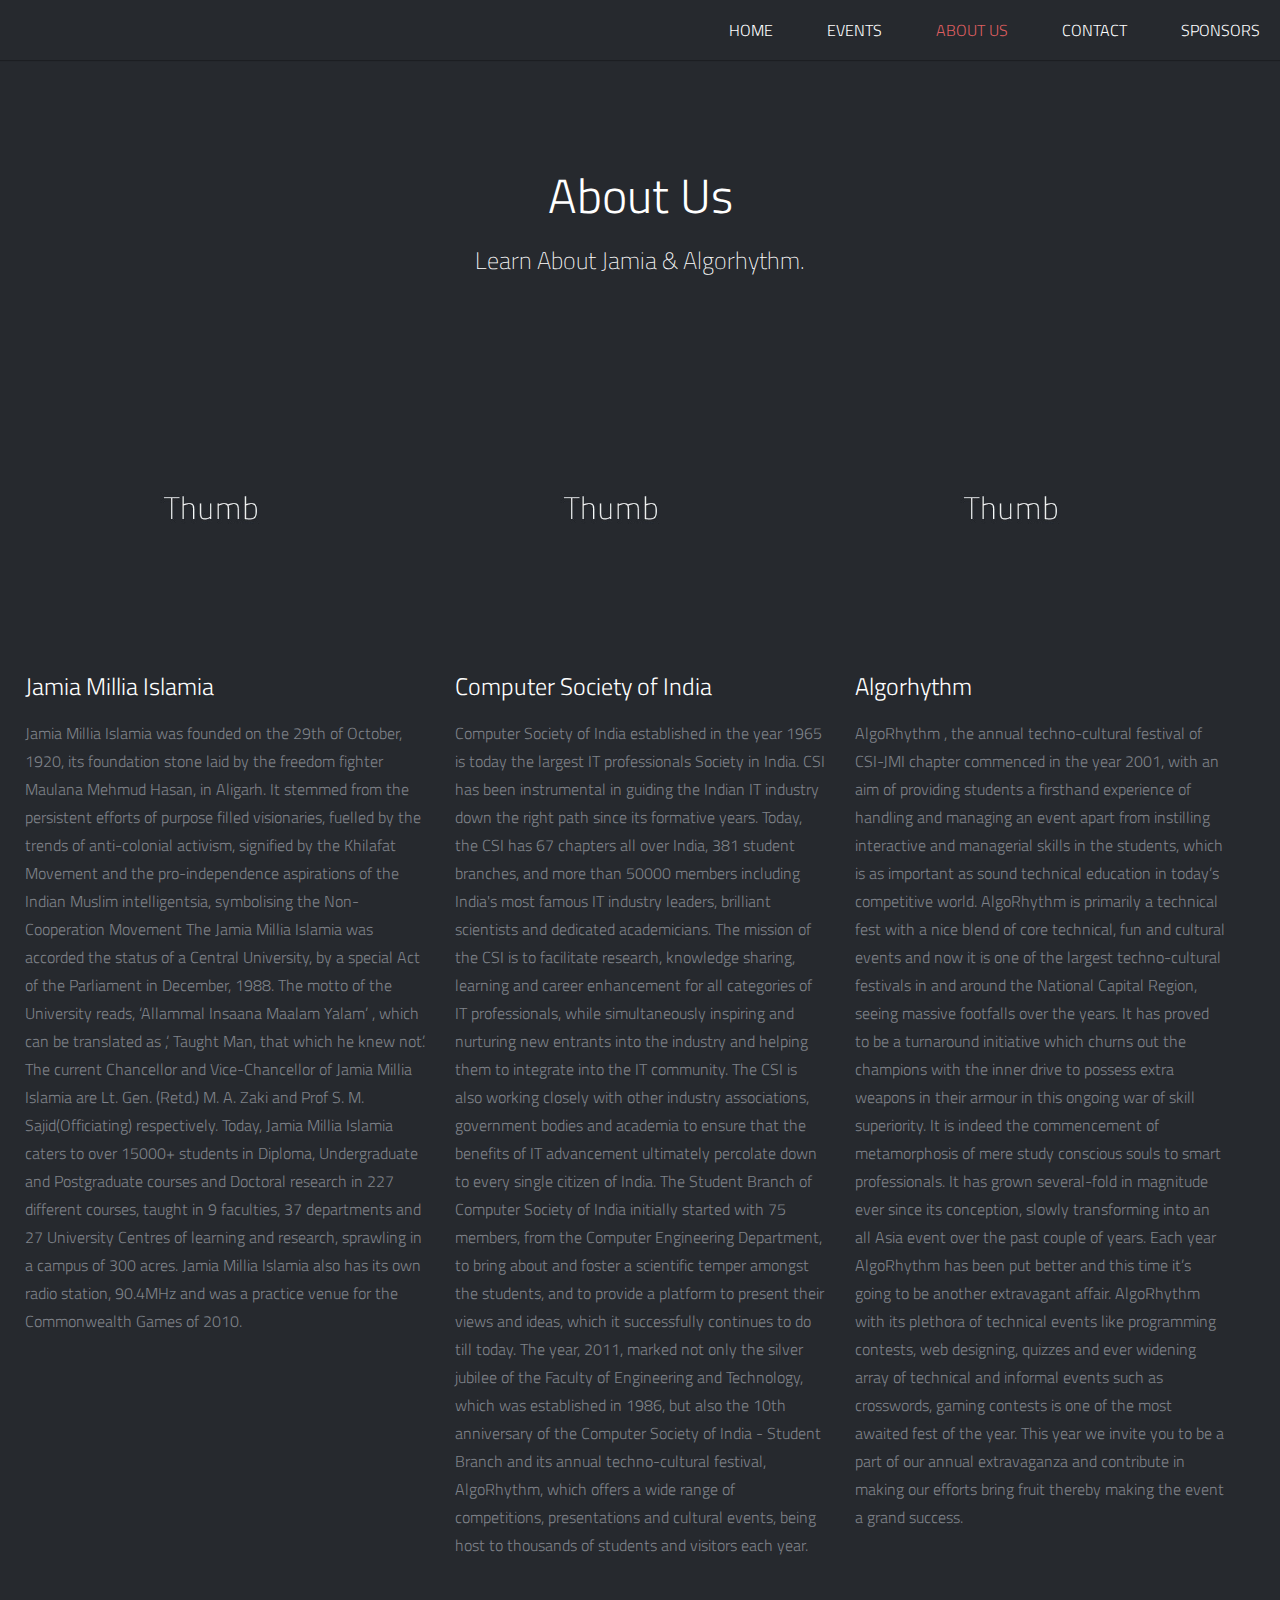
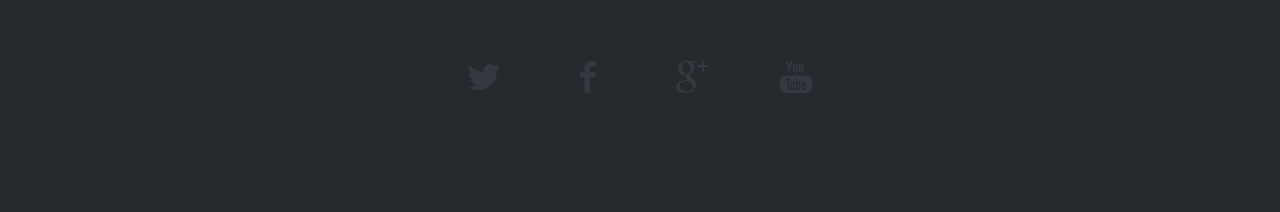
==== commit 6b6bfcd2: "added everyone's work" ====
--- a/about.html
+++ b/about.html
@@ -1,6 +1,5 @@
 <!doctype html>
 <head>
-<<<<<<< HEAD
 
 <!-- Meta Tags -->
 <meta http-equiv="Content-Type" content="text/html; charset=UTF-8" />
@@ -16,12 +15,6 @@
 
 <!-- Mobile Internet Explorer ClearType Technology -->
 <!--[if IEMobile]>  <meta http-equiv="cleartype" content="on">  <![endif]-->
-=======
-<meta charset="UTF-8" />
-<meta http-equiv="Content-Type" content="text/html; charset=utf-8" />
-<meta name="viewport" content="width=device-width, initial-scale=1, maximum-scale=1, user-scalable=no">
-<title>Algorythm 2k15</title>
->>>>>>> 0a2dbe5fa34d76c337d3206512c60d197f1f323a
 
 <!-- Bootstrap -->
 <link href="_include/css/bootstrap.min.css" rel="stylesheet">
@@ -48,38 +41,10 @@
 
 <!-- Supersized -->
 <link href="_include/css/supersized.css" rel="stylesheet">
-
 <link href="_include/css/supersized.shutter.css" rel="stylesheet">
 
 <!-- Google Font -->
-<!-- <link href='http://fonts.googleapis.com/css?family=Titillium+Web:400,200,200italic,300,300italic,400italic,600,600italic,700,700italic,900' rel='stylesheet' type='text/css'>
- -->
-<!-- Google fonts -->
-<link href='http://fonts.googleapis.com/css?family=Roboto:400,300,700' rel='stylesheet' type='text/css'>
-
-
-<!-- font awesome -->
-<link href="//maxcdn.bootstrapcdn.com/font-awesome/4.2.0/css/font-awesome.min.css" rel="stylesheet">
-
-<!-- bootstrap -->
-<link rel="stylesheet" href="assets/bootstrap/css/bootstrap.min.css" />
-
-<!-- animate.css -->
-<link rel="stylesheet" href="assets/animate/animate.css" />
-
-
-<!-- gallery -->
-<link rel="stylesheet" href="assets/gallery/blueimp-gallery.min.css">
-
-<!-- favicon -->
-<link rel="shortcut icon" href="images/AR.jpg" type="image/x-icon">
-<link rel="icon" href="images/favicon.png" type="image/x-icon">
-
-<link rel="stylesheet" type="text/css" href="assets/slidingheader/layout-simple.css" />
-
-
-
-<link rel="stylesheet" href="assets/style.css">
+<link href='http://fonts.googleapis.com/css?family=Titillium+Web:400,200,200italic,300,300italic,400italic,600,600italic,700,700italic,900' rel='stylesheet' type='text/css'>
 
 <!-- Fav Icon -->
 <link rel="shortcut icon" href="#">
@@ -92,7 +57,18 @@
 <!-- Modernizr -->
 <script src="_include/js/modernizr.js"></script>
 
-<script>
+<!-- Analytics -->
+<script type="text/javascript">
+
+  var _gaq = _gaq || [];
+  _gaq.push(['_setAccount', 'Insert Your Code']);
+  _gaq.push(['_trackPageview']);
+
+  (function() {
+    var ga = document.createElement('script'); ga.type = 'text/javascript'; ga.async = true;
+    ga.src = ('https:' == document.location.protocol ? 'https://ssl' : 'http://www') + '.google-analytics.com/ga.js';
+    var s = document.getElementsByTagName('script')[0]; s.parentNode.insertBefore(ga, s);
+  })();
 
 </script>
 <!-- End Analytics -->
@@ -104,7 +80,7 @@
         <nav id="menu">
             <ul id="menu-nav">
                 <li><a href="index.html">Home</a></li>
-                <li><a href="index.html#work" class="external">Events</a></li>
+                <li><a href="events.html" class="external">Events</a></li>
                 <li class="current"><a href="about.html" class="external">About Us</a></li>
                 <li><a href="contact.html" class="external">Contact</a></li>
                 <li><a href="sponsors.html" class="external">Sponsors</a></li>
@@ -115,18 +91,7 @@
 </header>
 <!-- End Header -->
 
-<!-- Analytics -->
-<style>
-.items-wrap {
-padding-top: 150px;
-}
-.intro{
-    background: rgb(196, 86, 88);
-}
-</style>
-
 </head>
-<<<<<<< HEAD
 <body>
 <div id="about" class="page-alternate">
 <div class="container">
@@ -136,320 +101,6 @@
             <div class="title-page">
                 <h2 class="title">About Us</h2>
                 <h3 class="title-description">Learn About Jamia &amp; Algorhythm.</h3>
-=======
-
-<body id="home">
-        <div id="container">
-            <header class="intro">
-                <div class="intro__content">
-                    <h1>Check the events behind the bars.</h1>                    
-                        
-                        
-                        <button class="trigger">                        
-                            <svg width="100%" height="100%" viewBox="0 0 60 60" preserveAspectRatio="none">
-                                <g class="icon icon--grid">
-                                    <rect x="32.5" y="5.5" width="22" height="22"/>
-                                    <rect x="4.5" y="5.5" width="22" height="22"/>
-                                    <rect x="32.5" y="33.5" width="22" height="22"/>
-                                    <rect x="4.5" y="33.5" width="22" height="22"/>
-                                </g>
-                                <g class="icon icon--cross">
-                                    <line x1="4.5" y1="55.5" x2="54.953" y2="5.046"/>
-                                    <line x1="54.953" y1="55.5" x2="4.5" y2="5.047"/>
-                                </g>
-                            </svg>
-                            <span>View content</span>
-                        </button>
-                </div><!-- /intro__content -->
-            </header><!-- /intro -->
-
-                            <div class="row">
-                    <div class="col-xs-12">
-                        <header>
-                            <div class="sticky-nav" >
-                                <a id="mobile-nav" class="menu-nav" href="#menu-nav"></a>
-                                
-                                <div id="logo">
-                                    <a id="goUp" href="#home-slider" title="Brushed | Responsive One Page Template">Brushed Template</a>
-                                </div>
-                                
-                                <nav id="menu">
-                                    <ul id="menu-nav">
-                                        <li><a href="index.html#home-slider" class="external">Home</a></li>
-                                        <li><a href="work.html" class="external">Our Work</a></li>
-                                        <li class="current"><a href="about.html">Events</a></li>
-                                        <li><a href="contact.html" class="external">Contact</a></li>
-                                        <!-- <li><a href="shortcodes.html" class="external">Shortcodes</a></li> -->
-                                    </ul>
-
-                                </nav>
-                                
-                            </div>
-
-                        </header>
-                    </div>
-                </div>
-
-
-
-            
-            <section class="items-wrap">
-
-            <div class="container">
-
-
-                <div class="spacer">
-
-                    <div class="fadeInUp wowload">
-
-                    <div id="work" class="page">
-
-                        <div class="container">
-                 <!--            <div class="row">
-                                <div class="span12">
-                                    <div class="title-page">
-                                        <h2 class="title">Our Work</h2>
-                                        <h3 class="title-description">Check Out Our Projects on <a href="#">Dribbble</a>.</h3>
-                                    </div>
-                                </div>
-                            </div> End of our project column -->
-
-                            <div class="row">
-                                <div class="col-sm-3">
-                                <!-- Filter -->
-                                    <nav id="options" class="work-nav">
-                                        <ul id="filters" class="option-set" data-option-key="filter">
-                                            <li class="type-work">Events</li>
-                                            <li><a href="#filter" data-option-value=".design">Technical</a></li>
-                                            <!-- <li><a href="#filter" data-option-value=".design">Competitions</a></li> -->
-                                            <li><a href="#filter" data-option-value=".photography">Miscelleneous</a></li>
-                                            <li><a href="#filter" data-option-value=".video">Others</a></li>
-                                        </ul>
-                                    </nav>
-                                <!-- End Filter -->
-                                </div>
-
-                            <div class="span9">
-                                <div class="row">
-                                    <section id="projects">
-                                        <ul id="thumbs">
-                                            <!-- Item Project and Filter Name -->
-                                            <li class="item-thumbs span3 design">
-                                                <!-- Fancybox - Gallery Enabled - Title - Full Image -->
-                                                <a class="hover-wrap fancybox" data-fancybox-group="gallery" title="Line Follower" href="_include/img/work/full/rear.jpg">
-                                                <span class="overlay-img"></span>
-                                                <span class="overlay-img-thumb font-icon-plus"></span>
-                                                </a>
-                                                <!-- Thumb Image and Description -->
-                                                <img src="_include/img/work/thumbs/rear.jpg" alt="Lorem ipsum dolor sit amet, consectetur adipiscing elit. Phasellus quis elementum odio. Curabitur pellentesque, dolor vel pharetra mollis.">
-                                            </li>
-                                                <!-- End Item Project -->
-
-                                                            <!-- Item Project and Filter Name -->
-                                            <li class="item-thumbs span3 design">
-                                                <!-- Fancybox - Gallery Enabled - Title - Full Image -->
-                                                <a class="hover-wrap fancybox" data-fancybox-group="gallery" title="Robo Race" href="_include/img/work/full/Roboroadies.JPG">
-                                                    <span class="overlay-img"></span>
-                                                    <span class="overlay-img-thumb font-icon-plus"></span>
-                                                </a>
-                                                <!-- Thumb Image and Description -->
-                                                <img src="_include/img/work/thumbs/Roboroadies.JPG" alt="Lorem ipsum dolor sit amet, consectetur adipiscing elit. Phasellus quis elementum odio. Curabitur pellentesque, dolor vel pharetra mollis.">
-                                            </li>
-                                            <!-- End Item Project -->
-                                            
-                                            <!-- Item Project and Filter Name -->
-                                            <li class="item-thumbs span3 photography">
-                                                <!-- Fancybox - Gallery Enabled - Title - Full Image -->
-                                                <a class="hover-wrap fancybox" data-fancybox-group="gallery" title="The Mountains" href="_include/img/work/full/image-03-full.jpg">
-                                                    <span class="overlay-img"></span>
-                                                    <span class="overlay-img-thumb font-icon-plus"></span>
-                                                </a>
-                                                <!-- Thumb Image and Description -->
-                                                <img src="_include/img/work/thumbs/image-03.jpg" alt="Lorem ipsum dolor sit amet, consectetur adipiscing elit. Phasellus quis elementum odio. Curabitur pellentesque, dolor vel pharetra mollis.">
-                                            </li>
-                                            <!-- End Item Project -->
-                                            
-                                            <!-- Item Project and Filter Name -->
-                                            <li class="item-thumbs span3 video">
-                                                <!-- Fancybox Media - Gallery Enabled - Title - Link to Video -->
-                                                <a class="hover-wrap fancybox-media" data-fancybox-group="video" title="Video Content From Vimeo" href="http://vimeo.com/51460511">
-                                                    <span class="overlay-img"></span>
-                                                    <span class="overlay-img-thumb font-icon-plus"></span>
-                                                </a>
-                                                <!-- Thumb Image and Description -->
-                                                <img src="_include/img/work/thumbs/image-08.jpg" alt="Video">
-                                            </li>
-                                            <!-- End Item Project -->
-                                            
-                                            <!-- Item Project and Filter Name -->
-                                            <li class="item-thumbs span3 photography">
-                                                <!-- Fancybox - Gallery Enabled - Title - Full Image -->
-                                                <a class="hover-wrap fancybox" data-fancybox-group="gallery" title="The Sea" href="_include/img/work/full/image-04-full.jpg">
-                                                    <span class="overlay-img"></span>
-                                                    <span class="overlay-img-thumb font-icon-plus"></span>
-                                                </a>
-                                                <!-- Thumb Image and Description -->
-                                                <img src="_include/img/work/thumbs/image-04.jpg" alt="Lorem ipsum dolor sit amet, consectetur adipiscing elit. Phasellus quis elementum odio. Curabitur pellentesque, dolor vel pharetra mollis.">
-                                            </li>
-                                            <!-- End Item Project -->
-                                            
-                                            <!-- Item Project and Filter Name -->
-                                            <li class="item-thumbs span3 photography">
-                                                <!-- Fancybox - Gallery Enabled - Title - Full Image -->
-                                                <a class="hover-wrap fancybox" data-fancybox-group="gallery" title="Clouds" href="_include/img/work/full/image-05-full.jpg">
-                                                    <span class="overlay-img"></span>
-                                                    <span class="overlay-img-thumb font-icon-plus"></span>
-                                                </a>
-                                                <!-- Thumb Image and Description -->
-                                                <img src="_include/img/work/thumbs/image-05.jpg" alt="Lorem ipsum dolor sit amet, consectetur adipiscing elit. Phasellus quis elementum odio. Curabitur pellentesque, dolor vel pharetra mollis.">
-                                            </li>
-                                            <!-- End Item Project -->
-                                            
-                                            <!-- Item Project and Filter Name -->
-                                            <li class="item-thumbs span3 video">
-                                                <!-- Fancybox Media - Gallery Enabled - Title - Link to Video -->
-                                                <a class="hover-wrap fancybox-media" data-fancybox-group="video" title="Video Content From Vimeo" href="http://vimeo.com/50834315">
-                                                    <span class="overlay-img"></span>
-                                                    <span class="overlay-img-thumb font-icon-plus"></span>
-                                                </a>
-                                                <!-- Thumb Image and Description -->
-                                                <img src="_include/img/work/thumbs/image-09.jpg" alt="Video">
-                                            </li>
-                                            <!-- End Item Project -->
-                                            
-                                            <!-- Item Project and Filter Name -->
-                                            <li class="item-thumbs span3 design">
-                                                <!-- Fancybox - Gallery Enabled - Title - Full Image -->
-                                                <a class="hover-wrap fancybox" data-fancybox-group="gallery" title="Technical Presentation" href="_include/img/work/full/presentation.png">
-                                                    <span class="overlay-img"></span>
-                                                    <span class="overlay-img-thumb font-icon-plus"></span>
-                                                </a>
-                                                <!-- Thumb Image and Description -->
-                                                <img src="_include/img/work/thumbs/presentation.png" alt="Lorem ipsum dolor sit amet, consectetur adipiscing elit. Phasellus quis elementum odio. Curabitur pellentesque, dolor vel pharetra mollis.">
-                                            </li>
-                                            <!-- End Item Project -->
-                                            
-                                            <!-- Item Project and Filter Name -->
-                                            <li class="item-thumbs span3 design">
-                                                <!-- Fancybox - Gallery Enabled - Title - Full Image -->
-                                                <a class="hover-wrap fancybox" data-fancybox-group="gallery" title="Mock stack" href="_include/img/work/full/stock.jpg">
-                                                    <span class="overlay-img"></span>
-                                                    <span class="overlay-img-thumb font-icon-plus"></span>
-                                                </a>
-                                                <!-- Thumb Image and Description -->
-                                                <img src="_include/img/work/thumbs/stock.jpg" alt="Lorem ipsum dolor sit amet, consectetur adipiscing elit. Phasellus quis elementum odio. Curabitur pellentesque, dolor vel pharetra mollis.">
-                                            </li>
-                                            <!-- End Item Project -->
-
-
-
-
-                                        </ul>
-                                    </section>
-                                </div>
-                            </div>
-                        
-
-                        </div>
-
-                        </div>
-
-                    </div>
-
-                    </div>
-
-<!--                 <div class="row">
-                    <div class="col-sm-4 fadeInUp wowload">
-                        <div class="gallery-items">
-                        <img class="img-responsive" src="images/portfolio/1.jpg" alt="item01"/>                     
-                        <div class="caption"><h3>Fashion Website</h3> <a href="images/portfolio/1.jpg" title="Fashion Website" class="gallery-image btn btn-default" data-gallery>View Details</a></div>
-                        </div>
-                    </div>
-
-                    <div class="col-sm-4 fadeInUp wowload">
-                        <div class="gallery-items">
-                        <img class="img-responsive" src="images/portfolio/2.jpg" alt="item01"/>                     
-                        <div class="caption"><h3>Digial Agency</h3> <a href="images/portfolio/2.jpg" title="Digial Agency" class="gallery-image btn btn-default" data-gallery>View Details</a></div>
-                        </div>
-                    </div>
-
-                    <div class="col-sm-4 fadeInUp wowload">
-                        <div class="gallery-items">
-                        <img class="img-responsive" src="images/portfolio/3.jpg" alt="item01"/>                     
-                        <div class="caption"><h3>Music</h3> <a href="images/portfolio/3.jpg" title="Music" class="gallery-image btn btn-default" data-gallery>View Details</a></div>
-                        </div>
-                    </div>
-
-
-                    <div class="col-sm-4 fadeInUp wowload">
-                        <div class="gallery-items">
-                        <img class="img-responsive" src="images/portfolio/5.jpg" alt="item01"/>                     
-                        <div class="caption"><h3>Portfolio</h3> <a href="images/portfolio/5.jpg" title="Portfolio" class="gallery-image btn btn-default" data-gallery>View Details</a></div>
-                        </div>
-                    </div>
-
-                    <div class="col-sm-4 fadeInUp wowload">
-                        <div class="gallery-items">
-                        <img class="img-responsive" src="images/portfolio/4.jpg" alt="item01"/>                     
-                        <div class="caption"><h3>Monkey</h3> <a href="images/portfolio/4.jpg" title="Monkey" class="gallery-image btn btn-default" data-gallery>View Details</a></div>
-                        </div>
-                    </div>
-
-                    
-
-                    <div class="col-sm-4 fadeInUp wowload">
-                        <div class="gallery-items">
-                        <img class="img-responsive" src="images/portfolio/6.jpg" alt="item01"/>                     
-                        <div class="caption"><h3>Portfolio</h3> <a href="images/portfolio/6.jpg" title="Portfolio" class="gallery-image btn btn-default" data-gallery>View Details</a></div>
-                        </div>
-                    </div>
-
-                    <div class="col-sm-4 fadeInUp wowload">
-                        <div class="gallery-items">
-                        <img class="img-responsive" src="images/portfolio/7.jpg" alt="item01"/>                     
-                        <div class="caption"><h3>Realestate</h3><a href="images/portfolio/7.jpg" title="Realestate" class="gallery-image btn btn-default" data-gallery>View Details</a></div>
-                        </div>
-                    </div>
-
-                    <div class="col-sm-4 fadeInUp wowload">
-                        <div class="gallery-items">
-                        <img class="img-responsive" src="images/portfolio/8.jpg" alt="item01"/>                     
-                        <div class="caption"><h3>Hote Website</h3> <a href="images/portfolio/8.jpg" title="Hotel Gallery" class="gallery-image btn btn-default" data-gallery>View Details</a></div>
-                        </div>
-                    </div>
-
-                    <div class="col-sm-4 fadeInUp wowload">
-                        <div class="gallery-items">
-                        <img class="img-responsive" src="images/portfolio/1.jpg" alt="item01"/>                     
-                        <div class="caption"><h3>Fashion</h3> <a href="images/portfolio/1.jpg" title="Fashion" class="gallery-image btn btn-default" data-gallery>View Details</a></div>
-                        </div>
-                    </div>
-
-                    <div class="col-sm-4 fadeInUp wowload">
-                        <div class="gallery-items">
-                        <img class="img-responsive" src="images/portfolio/4.jpg" alt="item01"/>                     
-                        <div class="caption"><h3>Monkey</h3> <a href="images/portfolio/4.jpg" title="Monkey" class="gallery-image btn btn-default" data-gallery>View Details</a></div>
-                        </div>
-                    </div>
-
-                    <div class="col-sm-4 fadeInUp wowload">
-                        <div class="gallery-items">
-                        <img class="img-responsive" src="images/portfolio/5.jpg" alt="item01"/>                     
-                        <div class="caption"><h3>Profile</h3><a href="images/portfolio/5.jpg" title="Profile" class="gallery-image btn btn-default" data-gallery>View Details</a></div>
-                        </div>
-                    </div>
-
-                    <div class="col-sm-4 fadeInUp wowload">
-                        <div class="gallery-items">
-                        <img class="img-responsive" src="images/portfolio/6.jpg" alt="item01"/>                     
-                        <div class="caption"><h3>Portfolio</h3> <a href="images/portfolio/6.jpg" title="Portfolio" class="gallery-image btn btn-default" data-gallery>View Details</a></div>
-                        </div>
-                    </div>
-
-
-                </div> -->
-                </div>
->>>>>>> 0a2dbe5fa34d76c337d3206512c60d197f1f323a
             </div>
         </div>
     </div>
@@ -548,13 +199,7 @@
 
 It is indeed the commencement of metamorphosis of mere study conscious souls to smart professionals. It has grown several-fold in magnitude ever since its conception, slowly transforming into an all Asia event over the past couple of years. Each year AlgoRhythm has been put better and this time it’s going to be another extravagant affair.
 
-<<<<<<< HEAD
 AlgoRhythm with its plethora of technical events like programming contests, web designing, quizzes and ever widening array of technical and informal events such as crosswords, gaming contests is one of the most awaited fest of the year.
-=======
-<!-- custom script -->
-
-<script src="assets/script.js"></script>
->>>>>>> 0a2dbe5fa34d76c337d3206512c60d197f1f323a
 
 This year we invite you to be a part of our annual extravaganza and contribute in making our efforts bring fruit thereby making the event a grand success.</p>
             
@@ -565,7 +210,7 @@
     <!-- End People -->
 
     <!-- Socialize -->
-    <div id="social-area" class="page-alternate" style="padding-bottom: 0px">
+    <div id="social-area" class="page-alternate" style="padding: 0px; margin-top: 5%">
         <div class="container">
             <div class="row">
                 <div class="span12">
@@ -583,13 +228,9 @@
     </div>
     <!-- End Socialize -->
 
-<<<<<<< HEAD
 </div>
 </div>
 <!-- End About Section -->
-=======
-
->>>>>>> 0a2dbe5fa34d76c337d3206512c60d197f1f323a
 </body>
 
 </html>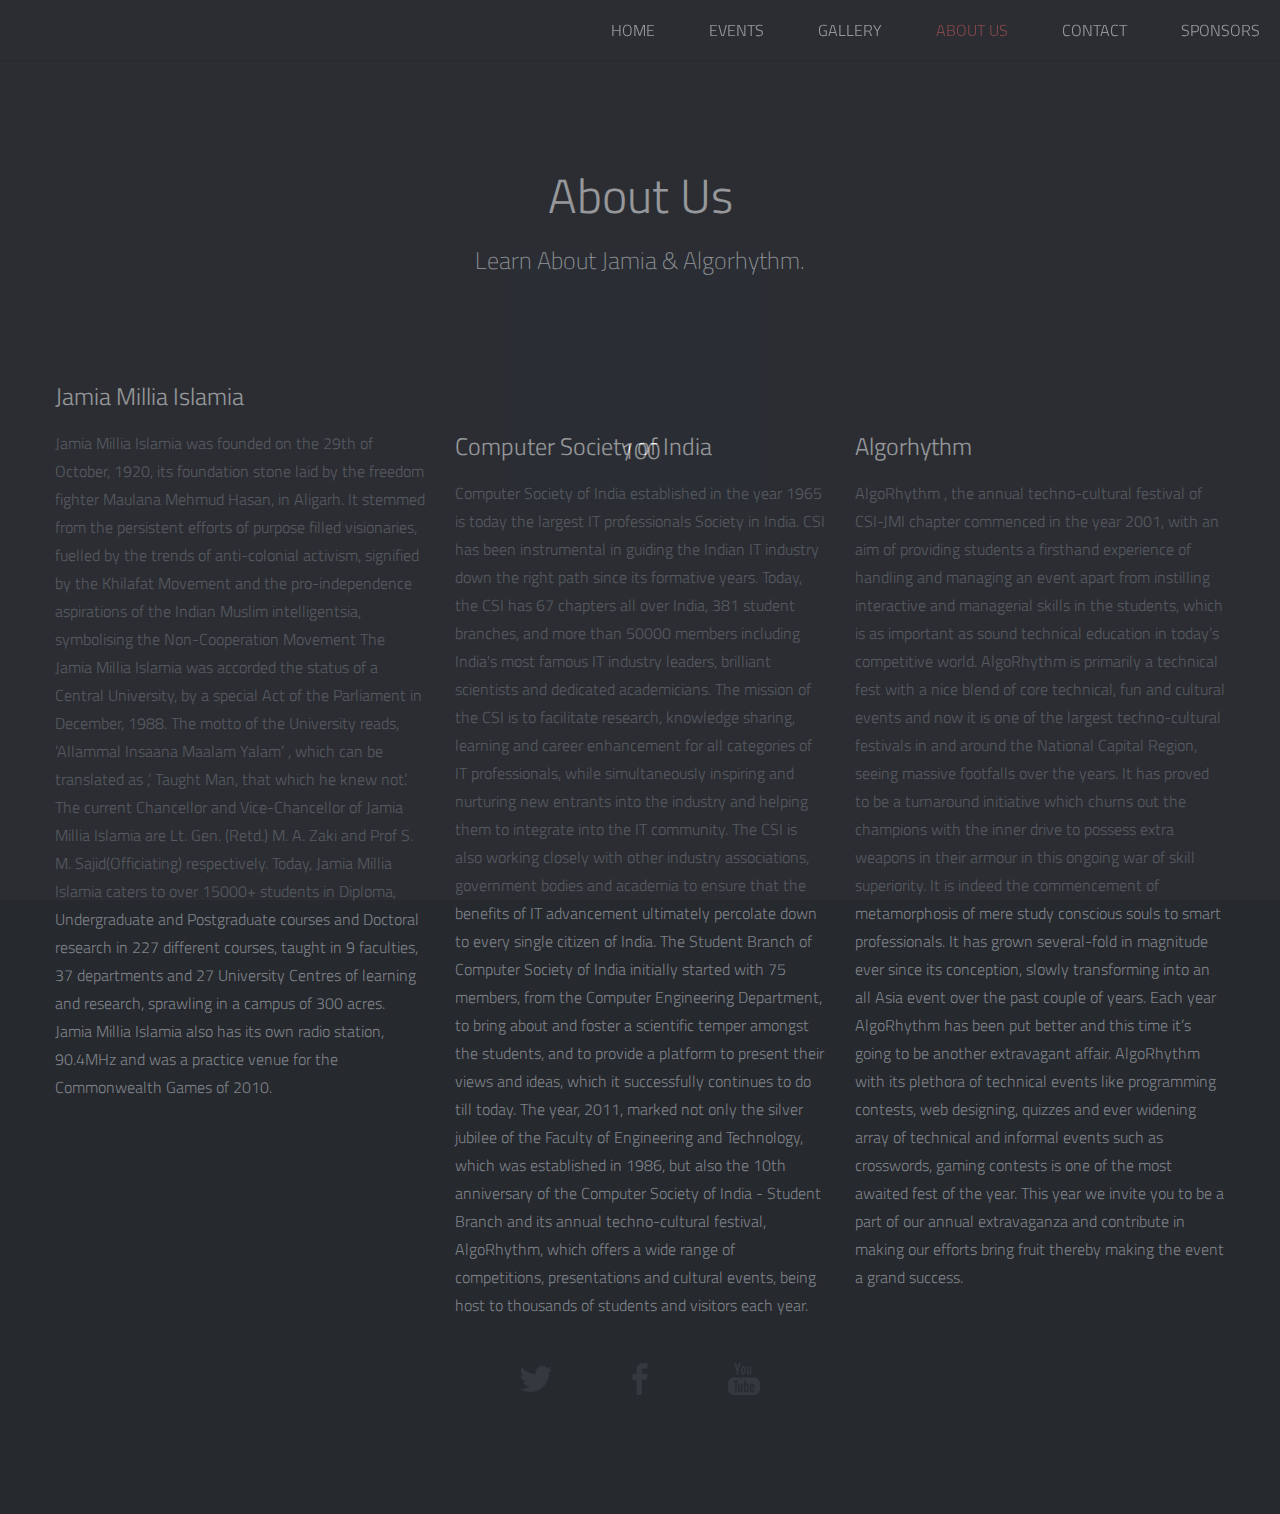
==== commit 0a6c05f0: "first commit" ====
--- a/about.html
+++ b/about.html
@@ -81,6 +81,7 @@
             <ul id="menu-nav">
                 <li><a href="index.html">Home</a></li>
                 <li><a href="events.html" class="external">Events</a></li>
+                    <li><a href="gallery/" class="external">Gallery</a></li>
                 <li class="current"><a href="about.html" class="external">About Us</a></li>
                 <li><a href="contact.html" class="external">Contact</a></li>
                 <li><a href="sponsors.html" class="external">Sponsors</a></li>
@@ -117,26 +118,20 @@
                         <!-- Item Project and Filter Name -->
                         <li class="item-thumbs span4 design" style="margin-left: 0px">
                             <!-- Fancybox - Gallery Enabled - Title - Full Image -->
-                            <a class="hover-wrap fancybox" data-fancybox-group="gallery" title="The City" href="_include/img/work/full/image-01-full.jpg">
-                                <span class="overlay-img"></span>
-                                </a>
+                           
                             <!-- Thumb Image and Description -->
-                            <img src="_include/img/work/thumbs/image-01.jpg" alt="Lorem ipsum dolor sit amet, consectetur adipiscing elit. Phasellus quis elementum odio. Curabitur pellentesque, dolor vel pharetra mollis.">
+                            <img src="_include/img/work/thumbs/jmi-logo.png" height="50%" width="50%" alt="">
                         </li>
                         <!-- End Item Project -->
                     </ul>
                 </selection>
             </div>
-
-            <div class="row">
-                <h3 class="profile-name">Jamia Millia Islamia</h3>
-                <p class="profile-description">Jamia Millia Islamia was founded on the 29th of October, 1920, its foundation stone laid by the freedom fighter Maulana Mehmud Hasan, in Aligarh. It stemmed from the persistent efforts of purpose filled visionaries, fuelled by the trends of anti-colonial activism, signified by the Khilafat Movement and the pro-independence aspirations of the Indian Muslim intelligentsia, symbolising the Non-Cooperation Movement
+            <h3 class="profile-name">Jamia Millia Islamia</h3>
+            <p class="profile-description">Jamia Millia Islamia was founded on the 29th of October, 1920, its foundation stone laid by the freedom fighter Maulana Mehmud Hasan, in Aligarh. It stemmed from the persistent efforts of purpose filled visionaries, fuelled by the trends of anti-colonial activism, signified by the Khilafat Movement and the pro-independence aspirations of the Indian Muslim intelligentsia, symbolising the Non-Cooperation Movement
 
                 The Jamia Millia Islamia was accorded the status of a Central University, by a special Act of the Parliament in December, 1988. The motto of the University reads, ‘Allammal Insaana Maalam Yalam’ , which can be translated as ,‘ Taught Man, that which he knew not’. The current Chancellor and Vice-Chancellor of Jamia Millia Islamia are Lt. Gen. (Retd.) M. A. Zaki and Prof S. M. Sajid(Officiating) respectively.
 
                 Today, Jamia Millia Islamia caters to over 15000+ students in Diploma, Undergraduate and Postgraduate courses and Doctoral research in 227 different courses, taught in 9 faculties, 37 departments and 27 University Centres of learning and research, sprawling in a campus of 300 acres. Jamia Millia Islamia also has its own radio station, 90.4MHz and was a practice venue for the Commonwealth Games of 2010.</p>
-            </div>
-            	
         </div>
         <!-- End Profile -->
         
@@ -148,11 +143,9 @@
                         <!-- Item Project and Filter Name -->
                         <li class="item-thumbs span4 design" style="margin-left: 0px">
                             <!-- Fancybox - Gallery Enabled - Title - Full Image -->
-                            <a class="hover-wrap fancybox" data-fancybox-group="gallery" title="The City" href="_include/img/work/full/image-01-full.jpg">
-                                <span class="overlay-img"></span>
-                                </a>
+                           
                             <!-- Thumb Image and Description -->
-                            <img src="_include/img/work/thumbs/image-01.jpg" alt="Lorem ipsum dolor sit amet, consectetur adipiscing elit. Phasellus quis elementum odio. Curabitur pellentesque, dolor vel pharetra mollis.">
+                            <img src="_include/img/work/thumbs/csi-logo.jpg" height="50%" width="50%" alt="">
                         </li>
                         <!-- End Item Project -->
                     </ul>
@@ -180,11 +173,9 @@
                         <!-- Item Project and Filter Name -->
                         <li class="item-thumbs span4 design" style="margin-left: 0px">
                             <!-- Fancybox - Gallery Enabled - Title - Full Image -->
-                            <a class="hover-wrap fancybox" data-fancybox-group="gallery" title="The City" href="_include/img/work/full/image-01-full.jpg">
-                                <span class="overlay-img"></span>
-                                </a>
+                           
                             <!-- Thumb Image and Description -->
-                            <img src="_include/img/work/thumbs/image-01.jpg" alt="Lorem ipsum dolor sit amet, consectetur adipiscing elit. Phasellus quis elementum odio. Curabitur pellentesque, dolor vel pharetra mollis.">
+                            <img src="_include/img/work/thumbs/ar.jpg" height="50%" width="50%" alt="">
                         </li>
                         <!-- End Item Project -->
                     </ul>
@@ -210,16 +201,15 @@
     <!-- End People -->
 
     <!-- Socialize -->
-    <div id="social-area" class="page-alternate" style="padding: 0px; margin-top: 5%">
+    <div id="social-area" class="page-alternate" style="padding: 0px; margin-top: -25px">
         <div class="container">
             <div class="row">
                 <div class="span12">
                     <nav id="social">
                         <ul>
-                            <li><a href="https://twitter.com/Bluxart" title="Follow Me on Twitter" target="_blank"><span class="font-icon-social-twitter"></span></a></li>
-                            <li><a href="https://www.facebook.com/Bluxart" title="Follow Me on Facebook" target="_blank"><span class="font-icon-social-facebook"></span></a></li>
-                            <li><a href="https://plus.google.com/105500420878314068694" title="Follow Me on Google Plus" target="_blank"><span class="font-icon-social-google-plus"></span></a></li>
-                            <li><a href="#"><span class="font-icon-social-youtube"></span></a></li>
+                            <li><a href="https://twitter.com/https://twitter.com/algorhythm_jmi" title="Follow Me on Twitter" target="_blank"><span class="font-icon-social-twitter"></span></a></li>
+                            <li><a href="https://www.facebook.com/jmi.algorhythm" title="Follow Me on Facebook" target="_blank"><span class="font-icon-social-facebook"></span></a></li>
+                            <li><a href="https://www.youtube.com/user/algorhythmjmi"><span class="font-icon-social-youtube"></span></a></li>
                         </ul>
                     </nav>
                 </div>
@@ -231,6 +221,45 @@
 </div>
 </div>
 <!-- End About Section -->
+<!-- jquery -->
+<script src="assets/jquery.js"></script>
+
+<!-- wow script -->
+<script src="assets/wow/wow.min.js"></script>
+
+<!-- slider -->
+<script src="assets/slidingheader/classie.js"></script>
+
+
+<!-- boostrap -->
+<script src="assets/bootstrap/js/bootstrap.js" type="text/javascript" ></script>
+
+<!-- jquery mobile -->
+<script src="assets/mobile/touchSwipe.min.js"></script>
+
+
+<!-- jquery mobile -->
+<script src="assets/respond/respond.js"></script>
+
+<!-- gallery -->
+<script src="assets/gallery/jquery.blueimp-gallery.min.js"></script>
+
+<!-- custom script -->
+
+<script src="assets/script.js"></script>
+
+<script src="http://ajax.googleapis.com/ajax/libs/jquery/1.9.1/jquery.min.js"></script> <!-- jQuery Core -->
+<script src="_include/js/bootstrap.min.js"></script> <!-- Bootstrap -->
+<script src="_include/js/supersized.3.2.7.min.js"></script> <!-- Slider -->
+<script src="_include/js/waypoints.js"></script> <!-- WayPoints -->
+<script src="_include/js/waypoints-sticky.js"></script> <!-- Waypoints for Header -->
+<script src="_include/js/jquery.isotope.js"></script> <!-- Isotope Filter -->
+<script src="_include/js/jquery.fancybox.pack.js"></script> <!-- Fancybox -->
+<script src="_include/js/jquery.fancybox-media.js"></script> <!-- Fancybox for Media -->
+<script src="_include/js/jquery.tweet.js"></script> <!-- Tweet -->
+<script src="_include/js/plugins.js"></script> <!-- Contains: jPreloader, jQuery Easing, jQuery ScrollTo, jQuery One Page Navi -->
+<script src="_include/js/main.js"></script> <!-- Default JS -->
+<!-- End Js -->
 </body>
 
-</html>+</html>
